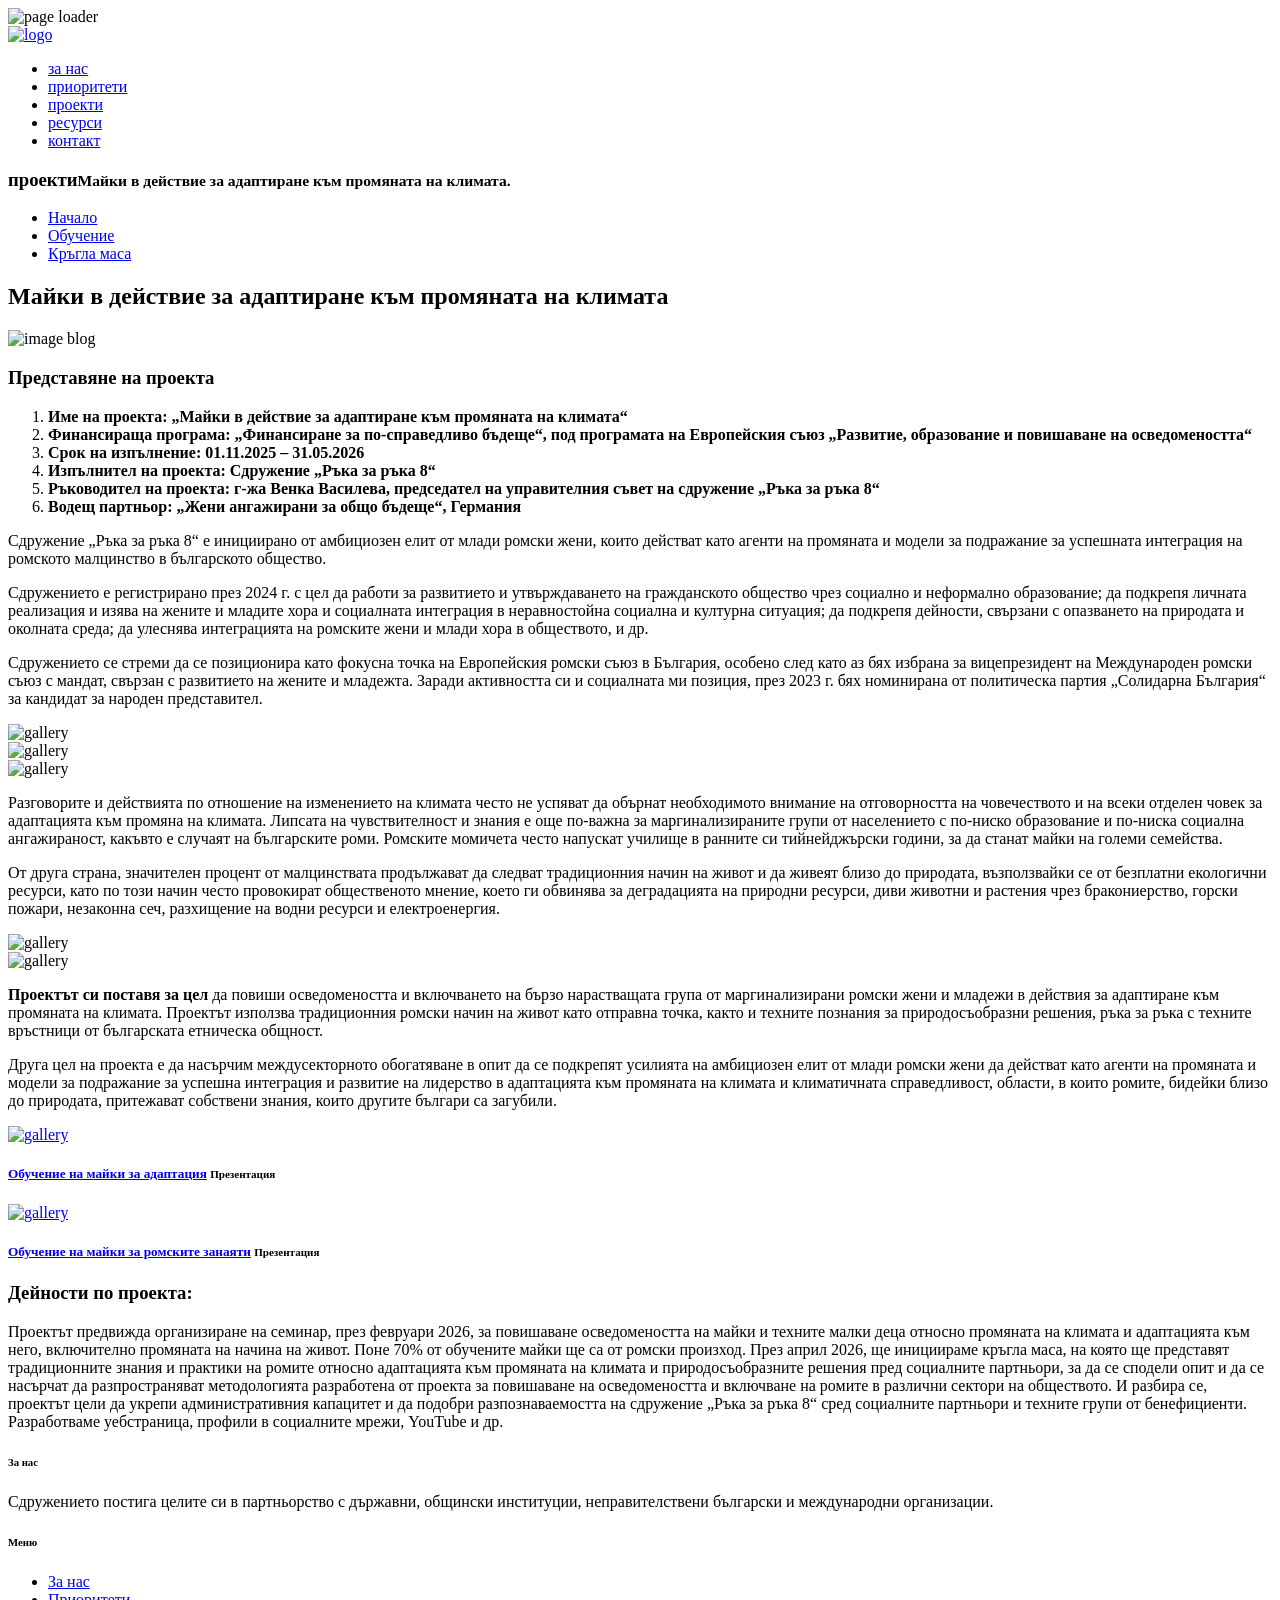
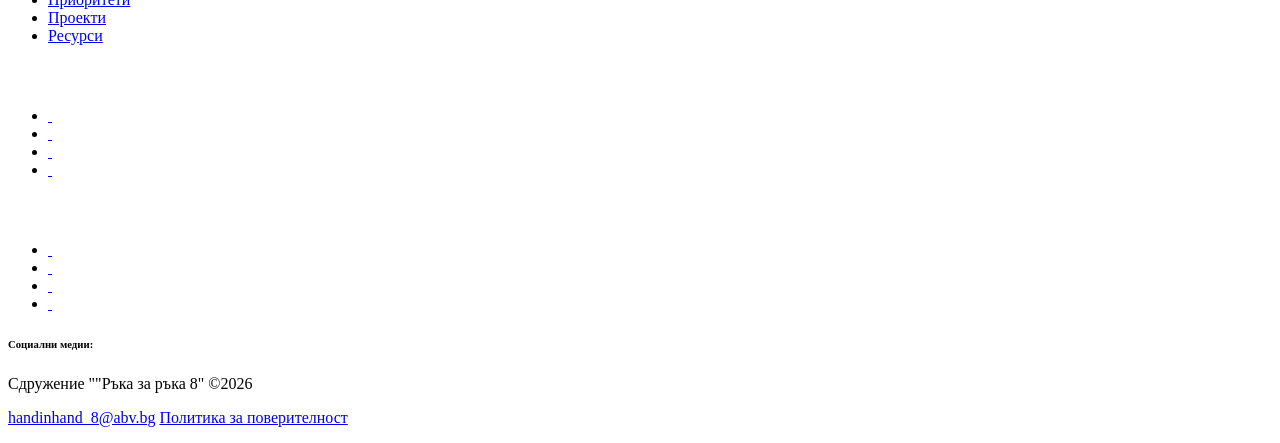
==== maiki.html @ 847eac3c "Add files via upload" ====
<!DOCTYPE html>
<html lang="en">
    <head>
        <title>Ръка за ръка 8</title>        
        <meta name="description" content="">
        <meta name="keywords" content="">
        <meta charset="utf-8">
        <meta name="author" content="Венка Василева">
        <meta http-equiv="X-UA-Compatible" content="IE=edge">
        <meta name="viewport" content="width=device-width, initial-scale=1.0, maximum-scale=1.0" />
        
        <!-- Favicons -->
        <link rel="shortcut icon" href="assets/img/favicon.png">
        
        <!-- Load Core CSS 
        =====================================-->
        <link rel="stylesheet" href="assets/css/core/bootstrap-3.3.7.min.css">
        <link rel="stylesheet" href="assets/css/core/animate.min.css">
        
        <!-- Load Main CSS 
        =====================================-->
        <link rel="stylesheet" href="assets/css/main/main.css">
        <link rel="stylesheet" href="assets/css/main/setting.css">
        <link rel="stylesheet" href="assets/css/main/hover.css">
        
        <!-- Load Magnific Popup CSS 
        =====================================-->
        <link rel="stylesheet" href="assets/css/magnific/magic.min.css">        
        <link rel="stylesheet" href="assets/css/magnific/magnific-popup.css">              
        <link rel="stylesheet" href="assets/css/magnific/magnific-popup-zoom-gallery.css">
        
        <!-- Load OWL Carousel CSS 
        =====================================-->
        <link rel="stylesheet" href="assets/css/owl-carousel/owl.carousel.css">
        <link rel="stylesheet" href="assets/css/owl-carousel/owl.theme.css">
        <link rel="stylesheet" href="assets/css/owl-carousel/owl.transitions.css">
        
        <!-- Load Color CSS - Please uncomment to apply the color.
        =====================================      
        <link rel="stylesheet" href="assets/css/color/blue.css">
        <link rel="stylesheet" href="assets/css/color/brown.css">
        <link rel="stylesheet" href="assets/css/color/cyan.css">
        <link rel="stylesheet" href="assets/css/color/dark.css">
        <link rel="stylesheet" href="assets/css/color/green.css">
        <link rel="stylesheet" href="assets/css/color/orange.css">
        <link rel="stylesheet" href="assets/css/color/purple.css">
        <link rel="stylesheet" href="assets/css/color/pink.css">
        <link rel="stylesheet" href="assets/css/color/red.css">
        <link rel="stylesheet" href="assets/css/color/yellow.css">-->
        <link rel="stylesheet" href="assets/css/color/pasific.css">
        
        <!-- Load Fontbase Icons - Please Uncomment to use linea icons
        =====================================       
        <link rel="stylesheet" href="assets/css/icon/linea-arrows-10.css">
        <link rel="stylesheet" href="assets/css/icon/linea-basic-10.css">
        <link rel="stylesheet" href="assets/css/icon/linea-basic-elaboration-10.css">
        <link rel="stylesheet" href="assets/css/icon/linea-ecommerce-10.css">
        <link rel="stylesheet" href="assets/css/icon/linea-music-10.css">
        <link rel="stylesheet" href="assets/css/icon/linea-software-10.css">
        <link rel="stylesheet" href="assets/css/icon/linea-weather-10.css">--> 
        <link rel="stylesheet" href="assets/css/icon/font-awesome.css">
        <link rel="stylesheet" href="assets/css/icon/et-line-font.css">
        
        <!-- Load JS
        HTML5 shim and Respond.js for IE8 support of HTML5 elements and media queries
        WARNING: Respond.js doesn't work if you view the page via file://
        =====================================-->

        <!--[if lt IE 9]>
          <script src="https://oss.maxcdn.com/html5shiv/3.7.2/html5shiv.min.js"></script>
          <script src="https://oss.maxcdn.com/respond/1.4.2/respond.min.js"></script>
        <![endif]-->
        
    </head>
    <body  id="page-top" data-spy="scroll" data-target=".navbar" data-offset="100">
        
        <!-- Page Loader
        ===================================== -->
		<div id="pageloader" class="bg-grad-animation-2">
			<div class="loader-item">
                <img src="assets/img/other/oval.svg" alt="page loader">
            </div>
		</div>
        
        <a href="#page-top" class="go-to-top">
            <i class="fa fa-long-arrow-up"></i>
        </a>
        
        <!-- Navigation Area
        ===================================== -->
        <nav class="navbar navbar-pasific navbar-op navbar-fixed-top">
            <div class="navbar-header">
                    <a class=".top-nav-collapse .navbar-brand.navbar-brand-img" href="index.html">
                        <img src="assets/img/logo/logo-default.png" alt="logo">
                        
                    </a>

            </div>
            <div class="navbar-collapse collapse navbar-right">
                <ul class="nav navbar-nav mr20">
                    <li><a href="index.html#welcome">за нас</a></li>
                    <li><a href="index.html#service">приоритети</a></li>
                    <li><a href="index.html#info-1">проекти</a></li>
                    <li><a href="index.html#resurs">ресурси</a></li>
                    <li><a href="index.html#contact">контакт</a></li>                        
                </ul>
            </div>
        </nav>

        
        
        
        <header class="bg-grad-stellar mt70">

            <div class="container">
                <div class="row mt30 mb30">
                    <div class="col-md-6 text-left">
                        <h3 class="color-light text-uppercase animated" data-animation="fadeInUp" data-animation-delay="100">проекти<small class="color-light alpha7">Майки в действие за адаптиране към промяната на климата.</small></h3>
                    </div>
                    <div class="col-md-6 text-right pt35">
                        <ul class="breadcrumb">
                            <li><a href="index.html">Начало</a></li>
                            <li><a href="#obu">Обучение</a></li>
                            <li><a href="#">Кръгла маса</a></li>
                        </ul>
                    </div>
                </div>
            </div>

        </header>
        
		
		
        <div id="blog" class="pt50">
            <div class="container">
                
                <div class="row">
                    <div class="col-md-8 col-md-offset-2">
                        
                      <div class="blog-three-mini">
                            <h2>Майки в действие за адаптиране към промяната на климата</h2>
<img src="assets/img/bg/img-bg-23.jpg" class="img-responsive" alt="image blog">
                            <h3 class="mt25"> Представяне на проекта&nbsp;</h3>
                          <ol>
                              <li><strong class="mt25">Име на проекта: „Майки в действие за адаптиране към промяната на климата“&nbsp;</strong></li>
                            <li><strong class="mt25"> Финансираща програма: „Финансиране за по-справедливо бъдеще“, под програмата на Европейския съюз „Развитие, образование и повишаване на осведомеността“&nbsp;</strong></li>
                            <li><strong class="mt25">Срок на изпълнение: 01.11.2025 – 31.05.2026&nbsp;</strong></li>
                            <li><strong class="mt25"> Изпълнител на проекта: Сдружение „Ръка за ръка 8“&nbsp;</strong></li>
                            <li><strong class="mt25"> Ръководител на проекта: г-жа Венка Василева, председател на управителния съвет на сдружение „Ръка за ръка 8“&nbsp;</strong></li>
                              <li><strong class="mt25"> Водещ партньор: „Жени ангажирани за общо бъдеще“, Германия&nbsp;</strong></li>
                          </ol>
<p class="mt25">Сдружение „Ръка за ръка 8“ е инициирано от амбициозен елит от млади ромски жени, които действат като агенти на промяната и модели за подражание за успешната интеграция на ромското малцинство в българското общество.&nbsp;</p>
                          <p class="mt25">Сдружението е регистрирано през 2024 г. с цел да работи за развитието и утвърждаването на гражданското общество чрез социално и неформално образование; да подкрепя личната реализация и изява на жените и младите хора и социалната интеграция в неравностойна социална и културна ситуация; да подкрепя дейности, свързани с опазването на природата и околната среда; да улеснява интеграцията на ромските жени и млади хора в обществото, и др.&nbsp;</p>
                          <p class="mt25">Сдружението се стреми да се позиционира като фокусна точка на Европейския ромски съюз в България, особено след като аз бях избрана за вицепрезидент на Международен ромски съюз с мандат, свързан с развитието на жените и младежта. Заради активността си и социалната ми позиция, през 2023 г. бях номинирана от политическа партия „Солидарна България“ за кандидат за народен представител.&nbsp;</p>
						  
						<div class="col-md-4 col-sm-4 col-xs-4 mb25 col-lg-6">
                        <img src="assets/img/img-mai5.jpg" alt="gallery" class="img-responsive" id="obu">
                    	</div>

						<div class="col-md-4 col-sm-4 col-xs-4 mb25 col-lg-6">
                        <img src="assets/img/img-mai4.jpg" alt="gallery" class="img-responsive">
                    	</div>
							
						  
						  <div class="col-md-4 col-sm-4 col-xs-4 mb25 col-lg-12">
                        <img src="assets/img/img-mai1.jpg" alt="gallery" class="img-responsive">
                    	</div>
							
						  
                          <p class="mt25">Разговорите и действията по отношение на изменението на климата често не успяват да обърнат необходимото внимание на отговорността на човечеството и на всеки отделен човек за адаптацията към промяна на климата. Липсата на чувствителност и знания е още по-важна за маргинализираните групи от населението с по-ниско образование и по-ниска социална ангажираност, какъвто е случаят на българските роми. Ромските момичета често напускат училище в ранните си тийнейджърски години, за да станат майки на големи семейства.&nbsp;</p>
                          <p class="mt25">От друга страна, значителен процент от малцинствата продължават да следват традиционния начин на живот и да живеят близо до природата, възползвайки се от безплатни екологични ресурси, като по този начин често провокират общественото мнение, което ги обвинява за деградацията на природни ресурси, диви животни и растения чрез бракониерство, горски пожари, незаконна сеч, разхищение на водни ресурси и електроенергия.&nbsp;</p>
                    
						
						<div class="col-md-4 col-sm-4 col-xs-4 mb25 col-lg-6">
                        <img src="assets/img/img-mai2.jpg" alt="gallery" class="img-responsive">
                    	</div>
							
						<div class="col-md-4 col-sm-4 col-xs-4 mb25 col-lg-6">
                        <img src="assets/img/img-mai3.jpg" alt="gallery" class="img-responsive">
                    	</div>
							
                          <p class="mt25"><strong>Проектът си поставя за цел</strong> да повиши осведомеността и включването на бързо нарастващата група от маргинализирани ромски жени и младежи в действия за адаптиране към промяната на климата. Проектът използва традиционния ромски начин на живот като отправна точка, както и техните познания за природосъобразни решения, ръка за ръка с техните връстници от българската етническа общност.&nbsp;</p>
                          <p class="mt25">Друга цел на проекта е да насърчим междусекторното обогатяване в опит да се подкрепят усилията на амбициозен елит от млади ромски жени да действат като агенти на промяната и модели за подражание за успешна интеграция и развитие на лидерство в адаптацията към промяната на климата и климатичната справедливост, области, в които ромите, бидейки близо до природата, притежават собствени знания, които другите българи са загубили.&nbsp;</p>
						  
						<div class="col-md-4 col-sm-4 col-xs-4 mb25 col-lg-6"> <a href="assets/img/обучение на майки_адаптация към промяна на климата.pdf"><img src="assets/img/obuchenie za klimata.png" alt="gallery" class="img-responsive"></a>
                        <h5 class="font-montserrat mt10">
                          <a href="assets/img/обучение на майки_адаптация към промяна на климата.pdf">Обучение на майки за адаптация</a> <small>Презентация</small>
                      </h5>
                    	</div>
							
						<div class="col-md-4 col-sm-4 col-xs-4 mb25 col-lg-6"> <a href="assets/img/обучение на майки_ромските занаяти.pdf"><img src="assets/img/obuchenie romski zana.png" alt="gallery" class="img-responsive"></a>
                        <h5 class="font-montserrat mt10">
                            <a href="assets/img/обучение на майки_ромските занаяти.pdf">Обучение на майки за ромските занаяти</a> <small>Презентация</small>
                        </h5>
                    	</div>
							
						  
						  
                          <h3 class="mt25 mb25">Дейности по проекта:&nbsp;</h3>
                            <p class="mt25">Проектът предвижда организиране на семинар, през февруари 2026, за повишаване осведомеността на майки и техните малки деца относно промяната на климата и адаптацията към него, включително промяната на начина на живот. Поне 70% от обучените майки ще са от ромски произход. През април 2026, ще инициираме кръгла маса, на която ще представят традиционните знания и практики на ромите относно адаптацията към промяната на климата и природосъобразните решения пред социалните партньори, за да се сподели опит и да се насърчат да разпространяват методологията разработена от проекта за повишаване на осведомеността и включване на ромите в различни сектори на обществото. И разбира се, проектът цели да укрепи административния капацитет и да подобри разпознаваемостта на сдружение „Ръка за ръка 8“ сред социалните партньори и техните групи от бенефициенти. Разработваме уебстраница, профили в социалните мрежи, YouTube и др. </p>
		
		
                   	  </div>                    	</div> 
		

					
					
					
        <!-- footer Area
        ===================================== -->
        <div id="footer" class="footer-two">
            <div class="container-fluid bb-solid-1">
                <div class="container pb35">
                    <div class="row">
                        
                        <!-- footer about start -->
                        <div class="col-md-3 col-sm-12 col-xs-12">
                            <h6 class="font-montserrat text-uppercase color-dark">За нас</h6>
                            <p>Сдружението постига целите си в партньорство с държавни, общински институции, неправителствени български и международни организации.</p>
                        </div>
                        <!-- footer about end -->
                        
                        <!-- footer menu one start -->
                        <div class="col-md-2 col-md-offset-1 col-sm-3 col-xs-4">
                            <h6 class="font-montserrat text-uppercase color-dark">Меню</h6>
                            <ul class="no-icon-list">
                                <li><a href="index.html#welcome">За нас</a></li>
                                <li><a href="index.html#service">Приоритети</a></li>
                                <li><a href="index.html#info-1">Проекти</a></li>
                                <li><a href="index.html#resurs">Ресурси</a></li>
                            </ul>
                        </div>
                        <!-- footer menu one end -->
                        
                        <!-- footer menu two start -->
                        <div class="col-md-2 col-sm-3 col-xs-4">
                            <h6 class="font-montserrat text-uppercase color-dark">&nbsp;</h6>
                            <ul class="no-icon-list">
                                <li><a href="#">&nbsp;</a></li>
                                <li><a href="#">&nbsp;</a></li>
                                <li><a href="#">&nbsp;</a></li>
                                <li><a href="#">&nbsp;</a></li>
                            </ul>
                        </div>
                        <!-- footer menu two end -->
                        
                        <!-- footer menu three start -->
                        <div class="col-md-2 col-sm-3 col-xs-4">
                            <h6 class="font-montserrat text-uppercase color-dark">&nbsp;</h6>
                            <ul class="no-icon-list">
                                <li><a href="#">&nbsp;</a></li>
                                <li><a href="#">&nbsp;</a></li>
                                <li><a href="#">&nbsp;</a></li>
                                <li><a href="#">&nbsp;</a></li>
                            </ul>
                        </div>
                        <!-- footer menu three end -->
                        
                        <!-- footer social icons start -->
                        <div class="col-md-2 col-sm-3 col-xs-12">
                            <h6 class="font-montserrat color-dark">Социални медии:</h6>
                            <div class="social social-two">

                                <a href="https://www.facebook.com/handin8" target="_blank"><i class="fa fa-facebook color-primary"></i></a>
                            </div>
                        </div>
                        <!-- footer social icons end -->

                    </div><!-- row end -->
                </div><!-- container end -->
            </div><!-- container-fluid end -->
            
            <div class="container-fluid pt20">
                <div class="container">
                    <div class="row">

                        <!-- copyright start -->
                        <div class="col-md-6 col-sm-6 col-xs-6 pull-left">
                            <p>Сдружение ""Ръка за ръка 8" ©2026</p>
                        </div>
                        <!-- copyright end -->

						
						
                        <!-- footer bottom start -->
                        <div class="col-md-6 col-sm-6 col-xs-6 pull-right">
                            <p class="text-right">
                                <a href="mailto:handinhand_8@abv.bg" class="mr20">handinhand_8@abv.bg</a>								
								<a href="#" class="mr50">Политика за поверителност</a>
                            </p>
                        </div>
                        <!-- footer bottom end -->

                    </div><!-- row end -->
                </div><!-- container end -->
            </div><!-- container-fluid end -->


        </div><!-- footer end -->      
        
        <!-- JQuery Core
        =====================================-->
        <script src="assets/js/core/jquery.min.js"></script>
        <script src="assets/js/core/bootstrap-3.3.7.min.js"></script>
        
        <!-- Magnific Popup
        =====================================-->
        <script src="assets/js/magnific-popup/jquery.magnific-popup.min.js"></script>
        <script src="assets/js/magnific-popup/magnific-popup-zoom-gallery.js"></script>
        
        <!-- Progress Bars
        =====================================-->
        <script src="assets/js/progress-bar/bootstrap-progressbar.js"></script>
        <script src="assets/js/progress-bar/bootstrap-progressbar-main.js"></script>
        
        <!-- JQuery Main
        =====================================-->
        <script src="assets/js/main/jquery.appear.js"></script>
        <script src="assets/js/main/isotope.pkgd.min.js"></script>
        <script src="assets/js/main/parallax.min.js"></script>
        <script src="assets/js/main/jquery.countTo.js"></script>
        <script src="assets/js/main/owl.carousel.min.js"></script>
        <script src="assets/js/main/jquery.sticky.js"></script>
        <script src="assets/js/main/imagesloaded.pkgd.min.js"></script>
        <script src="assets/js/main/main.js"></script>
            </div><!-- container-fluid end -->
            </div><!-- container-fluid end -->
            </div><!-- container-fluid end -->

    </body>
		
</html>
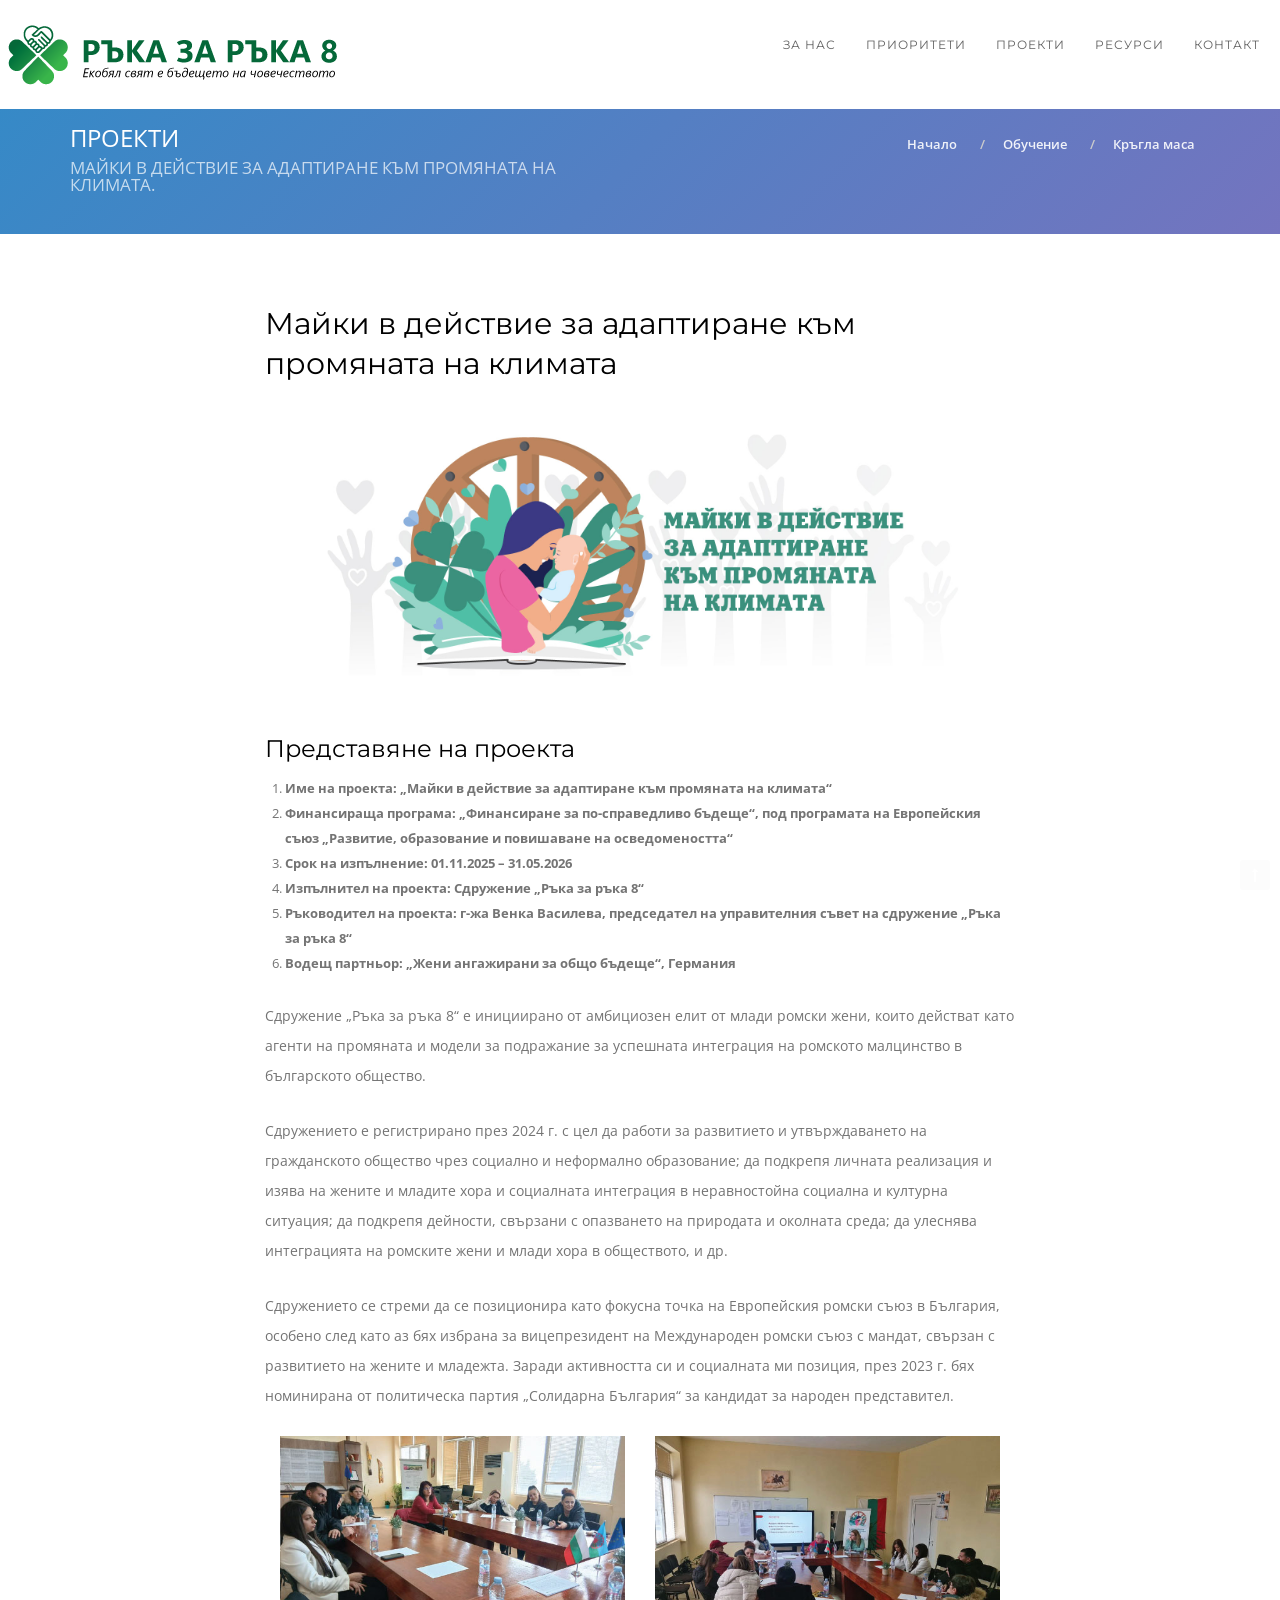
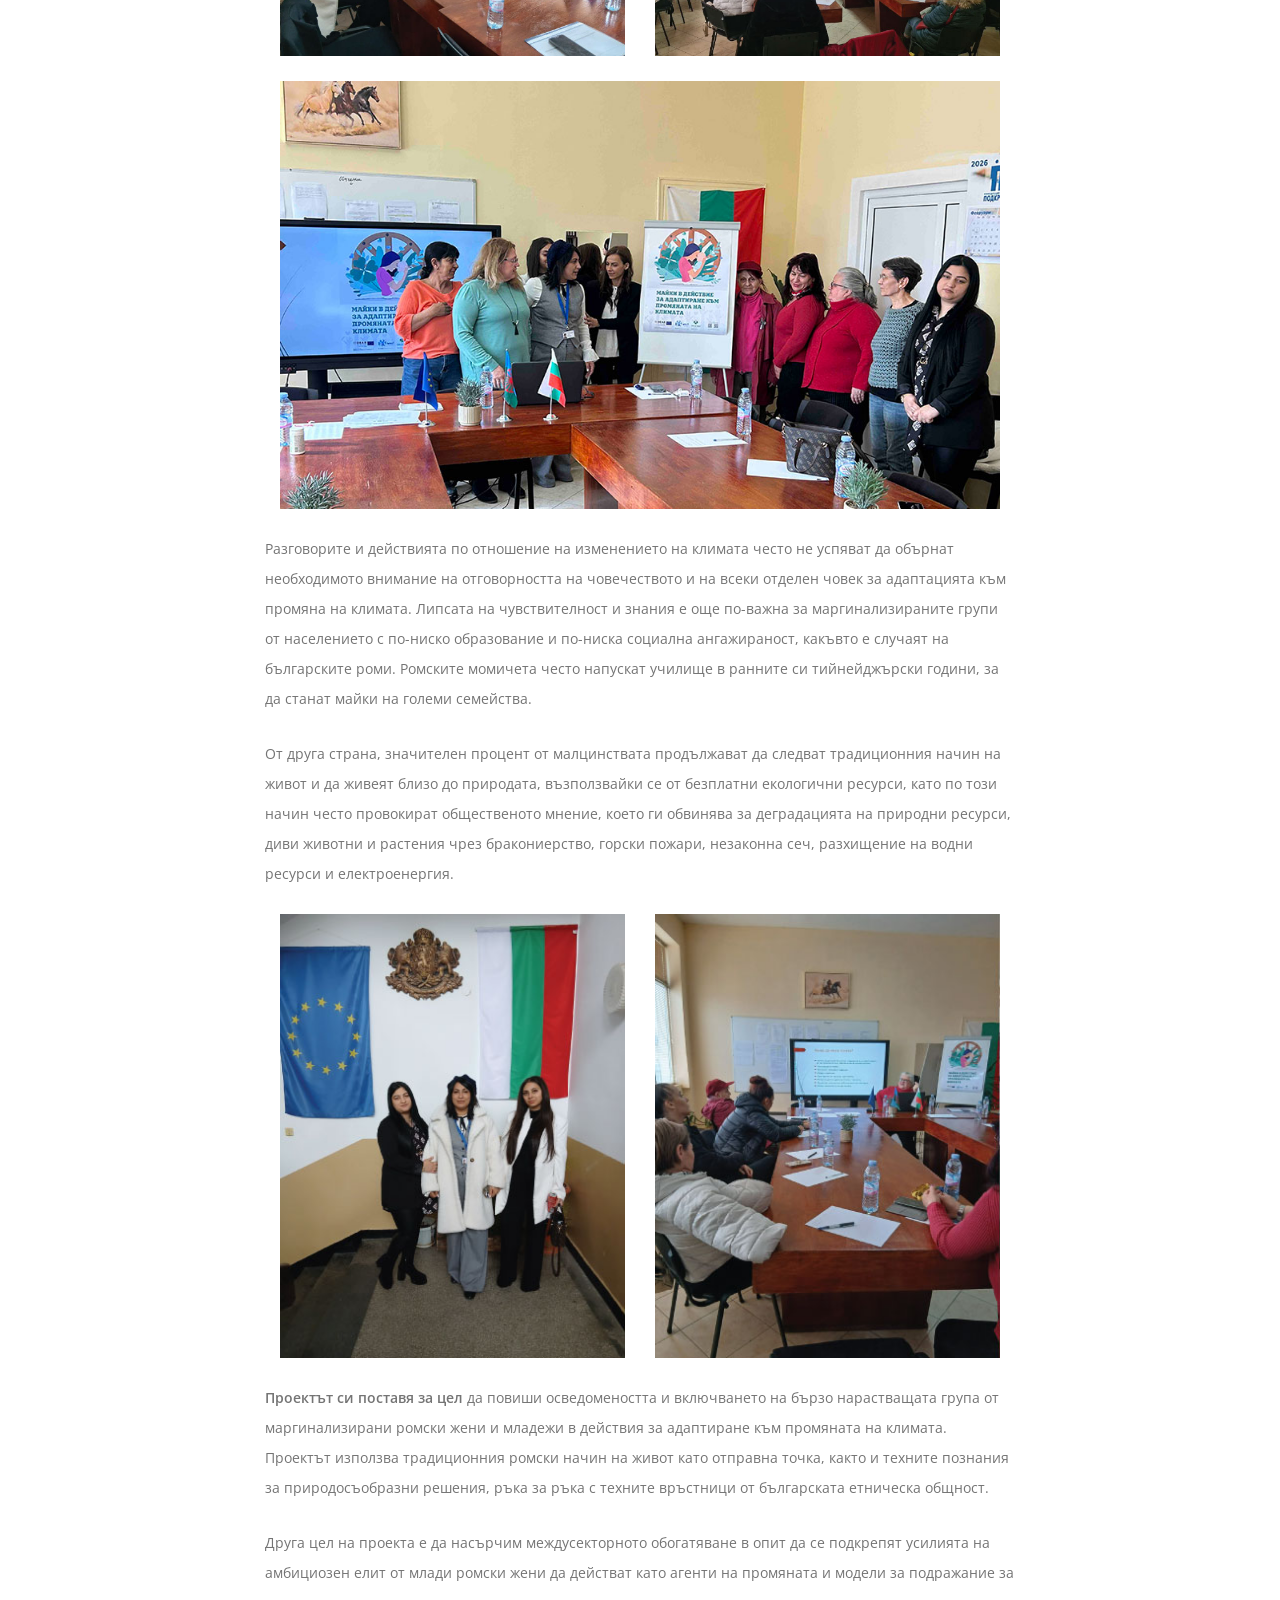
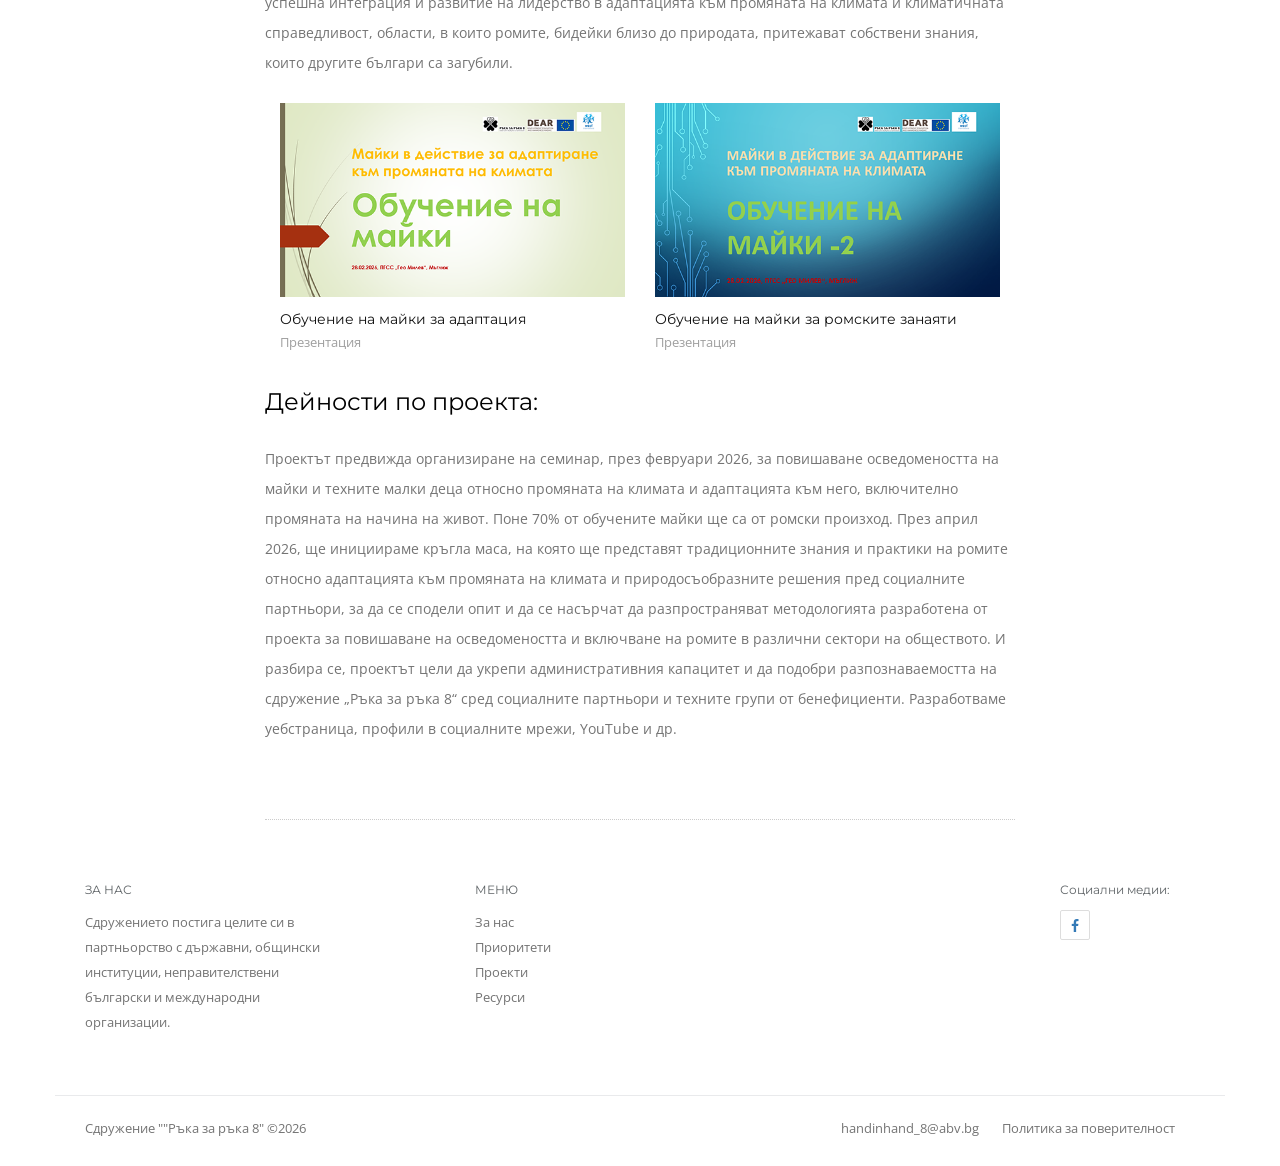
==== commit 3e830d31: "Add files via upload" ====
--- a/maiki.html
+++ b/maiki.html
@@ -70,7 +70,23 @@
           <script src="https://oss.maxcdn.com/html5shiv/3.7.2/html5shiv.min.js"></script>
           <script src="https://oss.maxcdn.com/respond/1.4.2/respond.min.js"></script>
         <![endif]-->
-        
+
+		<script>
+		document.addEventListener("DOMContentLoaded", function () {
+    document.querySelectorAll('a').forEach(function(link) {
+        link.addEventListener("click", function(e) {
+            var hash = this.hash;
+
+            if (hash && !document.querySelector(hash)) {
+                e.stopImmediatePropagation();
+                window.location.href = this.href;
+            }
+        }, true);
+    });
+});			
+		</script>
+		
+		
     </head>
     <body  id="page-top" data-spy="scroll" data-target=".navbar" data-offset="100">
         
@@ -94,6 +110,11 @@
                         <img src="assets/img/logo/logo-default.png" alt="logo">
                         
                     </a>
+                <button type="button" class="navbar-toggle" data-toggle="collapse" data-target=".navbar-collapse">
+                    <span class="icon-bar"></span>
+                    <span class="icon-bar"></span>
+                    <span class="icon-bar"></span>
+                </button>
 
             </div>
             <div class="navbar-collapse collapse navbar-right">
--- a/assets/css/main/main.css
+++ b/assets/css/main/main.css
@@ -0,0 +1,4547 @@
+/*  ====================================================
+CSS Style for Pasific HTML Template
+Author: myboodesign
+Envato Profile: http://themeforest.net/user/myboodesign
+======================================================== */
+
+/*  Table of Contents
+========================================================
+1. GOOGLE FONTS
+2. GENERAL
+3. LIST
+4. HEADING
+5. MODAL DIALOG BOX
+6. PANEL
+7. ACCORDIAN
+8. BUTTONS
+9. CONTENT BOX
+10. BLOCKQUOTE
+11. FORM
+12. PRICE
+13. TAB PILL
+14. TABLE
+15. TESTIMONIAL
+16. HEADER CAROUSEL
+17. NAVBAR
+18. INTRO
+19. TEAM
+20. PORTFOLIO
+21. FUN FACT
+22. CLIENTS
+23. BLOG
+24. BANNER
+25. ONLINE SHOP
+26. NEWSLETTER
+27. PROGRESS BAR
+28. CONTACT
+29. SOCIAL MEDIA
+30. FOOTER
+31. PARALLAX
+
+/*  ----------------------------------------------------
+1. IMPORT GOOGLE FONTS
+-------------------------------------------------------- */
+@import url(https://fonts.googleapis.com/css?family=Open+Sans:300,400,600,800);
+@import url(https://fonts.googleapis.com/css?family=Pacifico);
+@import url(https://fonts.googleapis.com/css?family=Montserrat);
+@import url(https://fonts.googleapis.com/css?family=Source+Sans+Pro:400,300,200);
+
+/*  ----------------------------------------------------
+2. GENERAL STYLES
+-------------------------------------------------------- */
+* {
+  -webkit-box-sizing: border-box;
+          box-sizing: border-box;
+}
+html {
+    width: 100%;
+    height: 100%;
+    text-rendering: optimizeLegibility !important;
+    -webkit-font-smoothing: antialiased !important;
+}
+body {
+    width: 100%;
+    height: 100%;
+    font-family: 'Open Sans', sans-serif;
+    background-color: #fff;
+    color: #747474;
+}
+h1,
+h2,
+h3,
+h4,
+h5,
+h6 {
+    font-family: 'Open Sans', sans-serif;
+    font-weight: normal !important;
+    color: #000;
+    -webkit-font-smoothing: antialiased;
+}
+h1 { font-size: 36px; line-height: 45px; }
+h2 { font-size: 30px; line-height: 40px; }
+h3 { font-size: 24px; line-height: 35px; }
+h4 { font-size: 18px; line-height: 30px; }
+h5 { font-size: 14px; line-height: 25px; }
+h6 { font-size: 12px; line-height: 20px; }
+
+h1 small { font-size: 50%; }
+h2 small { font-size: 60%; }
+h3 small { font-size: 70%; }
+h4 small { font-size: 80%; }
+h5 small { font-size: 90%; }
+h6 small { font-size: 90%; }
+
+small { 
+    font-size: 90%; 
+    opacity: .7; 
+    font-family: 'Open Sans', sans-serif;
+}
+
+code { text-transform:none; font-family: monospace, serif;}
+
+p {
+    font-family: 'Open Sans', sans-serif !important;
+    margin: 0 0 25px 0;
+    font-size: 13px;
+    line-height: 25px;
+    color: #747474;
+}
+p strong { font-weight: 600; }
+.lead {
+    font-size: 14px;
+    font-weight: 400;
+    line-height: 25px;
+}
+.dropcap {
+    float: left;
+    width: 0.7em;
+    font-size: 400%;
+    font-family: algerian, courier;
+    line-height: 80%;
+    -webkit-border-radius: 2px;
+       -moz-border-radius: 2px;
+            border-radius: 2px;
+    padding-left: 3px;
+    margin-top: 5px;
+    margin-right: 5px;
+}
+
+a {
+    color: #111;
+    outline: none;
+    -webkit-transition: all .2s ease-in-out;
+       -moz-transition: all .2s ease-in-out;
+            transition: all .2s ease-in-out;
+}
+a:hover,
+a:focus {
+    color: #111;
+    text-decoration: none;
+    outline: none;
+}
+small {
+    display: block;
+    margin-top: 5px;
+}
+.animated { visibility:hidden; }
+.visible { visibility:visible; }
+
+.font-pacifico    { font-family: 'Pacifico', cursive !important; }
+.font-open-sans   { font-family: 'Open Sans', sans-serif !important; }
+.font-montserrat  { font-family: 'Montserrat', sans-serif !important; }
+.font-source-sans-pro  { font-family: 'Source Sans Pro', sans-serif !important; }
+
+.fs-40 { font-size: 40px !important; }
+.fs-50 { font-size: 50px !important; }
+.fs-75 { font-size: 75px !important; line-height: 75px; }
+.fs-100 { font-size: 100px !important; }
+.font-size-light { font-weight: 200 !important; }
+.font-size-normal { font-weight: 300 !important; }
+.font-size-bold { font-weight: 400 !important; }
+
+.strong { font-weight: 600; }
+#pageloader {
+    background-color: #E74C3C;
+    height: 100%;
+    position: fixed;
+    top: 0;
+    width: 100%;
+    z-index: 9999;
+}
+#pageoader.bw {
+    background-color: #000000;
+}
+.loader-item {
+    margin: auto;
+    position: absolute;
+    top: 0; left: 0; bottom: 0; right: 0;
+    height: 70px;
+    width: 70px;
+    background: url(../../../assets/img/other/img-loader.png) 50% 50% no-repeat;
+}
+.loader-item img {
+    width: 70px;
+    height: 70px;
+}
+::-moz-selection { /* Code for Firefox */
+    color: #fff;
+}
+
+::selection {
+    color: #fff;
+}
+
+.intro-direction {
+    position: absolute;
+    left: 50%;
+    bottom: 5%;
+}
+.mouse-icon {
+    border: 2px solid #fff;
+    height: 40px;
+    width: 24px;
+    display: block;
+    z-index: 10;
+    opacity: 0.7;
+    background-color: rgba(255,255,255,.5);
+    -webkit-border-radius: 16px;
+       -moz-border-radius: 16px;
+            border-radius: 16px;
+}
+.mouse-icon .wheel {
+    -webkit-animation-name: mouse-anim-drop;
+    -webkit-animation-duration: 1s;
+    -webkit-animation-timing-function: linear;
+    -webkit-animation-delay: 0s;
+    -webkit-animation-iteration-count: infinite;
+    -webkit-animation-play-state: running;
+    -webkit-animation-name: mouse-anim-drop;
+          animation-name: mouse-anim-drop;
+    -webkit-animation-duration: 1s;
+          animation-duration: 1s;
+    -webkit-animation-timing-function: linear;
+          animation-timing-function: linear;
+    -webkit-animation-delay: 0s;
+          animation-delay: 0s;
+    -webkit-animation-iteration-count: infinite;
+          animation-iteration-count: infinite;
+    -webkit-animation-play-state: running;
+          animation-play-state: running;
+}
+.mouse-icon .wheel {
+    background-color: #ffffff !important;
+    position: relative;
+    width: 2px;
+    height: 6px;
+    top: 4px;
+    margin-left: auto;
+    margin-right: auto;
+    -webkit-border-radius: 10px;
+       -moz-border-radius: 10px;
+            border-radius: 10px;
+}
+@-webkit-keyframes mouse-anim-drop {
+  0% {
+    top: 5px;
+    opacity: 0;
+  }
+  30% {
+    top: 10px;
+    opacity: 1;
+  }
+  100% {
+    top: 25px;
+    opacity: 0;
+  }
+}
+@keyframes mouse-anim-drop {
+  0% {
+    top: 5px;
+    opacity: 0;
+  }
+  30% {
+    top: 10px;
+    opacity: 1;
+  }
+  100% {
+    top: 25px;
+    opacity: 0;
+  }
+}
+.icon-svg {
+    max-height: 80px;
+}
+
+.go-to-top {
+    background-color: rgba(0,0,0,.1);
+    color: #fff;
+    position: fixed;
+    bottom: 10px;
+    right: 10px;
+    text-align: center;
+    padding-top: 5px;
+    display: block;
+    width: 30px;
+    height: 30px;
+    z-index: 99999;
+    -webkit-border-radius: 2px;
+       -moz-border-radius: 2px;
+            border-radius: 2px;    
+}
+
+/*  ----------------------------------------------------
+3. LIST STYLES
+-------------------------------------------------------- */
+ul, ol {
+    font-family: 'Open Sans', sans-serif;
+    font-size: 13px;
+    color: #747474;
+    margin: 0;
+    padding: 0;
+}
+ol li {
+    line-height: 25px;
+    padding: 0;
+    margin-left: 20px;
+}
+ul.icon-list {
+    text-align: left;
+}
+ul.icon-list li,
+ul.icon-list-underline li {
+    list-style: none;
+    line-height: 25px;
+}
+ul.icon-list li i,
+ul.icon-list-underline li i {
+    margin-right: 10px;
+}
+ul.icon-list-underline li {
+    padding-bottom: 5px;
+    margin-bottom: 5px;
+}
+.underline-solid li {
+    border-bottom: 1px solid #b9b9b9;
+}
+.underline-dotted li {
+    border-bottom: 1px dotted #b9b9b9;
+}
+.underline-dashed li {
+    border-bottom: 1px dashed #b9b9b9;
+}
+.underline-double li {
+    border-bottom: 3px double #b9b9b9;
+}
+ul.no-icon-list {
+    margin: 0;
+    padding: 0;
+}
+ul.no-icon-list li {
+    padding: 0;
+    margin: 0;
+    list-style: none;
+}
+/*  ----------------------------------------------------
+4. HEADING STYLE
+-------------------------------------------------------- */
+.heading {
+    height: 20px;
+    display: block;
+    margin-bottom: 20px;    
+    font-size: 15px;
+    opacity: 1 !important;
+}
+.heading-desc {
+    display: block;
+    font-family: 'Open Sans', sans-serif;
+    font-size: 14px;
+    line-height: 25px;
+    margin-left: auto;
+    margin-right: auto;
+}
+.heading-solid,
+.heading-dotted,
+.heading-dashed,
+.heading-double {
+    width: 50px;
+    border-bottom-width: 3px;
+}
+.heading-solid {
+    border-bottom-style: solid;
+}
+.heading-dotted {
+    border-bottom-style: dotted;
+}
+.heading-dashed {
+    border-bottom-style: dashed;
+}
+.heading-double {
+    border-bottom-style: double;
+    
+}
+
+.heading-solid-icon,
+.heading-dotted-icon,
+.heading-dashed-icon,
+.heading-double-icon {
+    width: 120px;
+    margin-top: 20px;
+}
+.heading-solid-icon span,
+.heading-dotted-icon span,
+.heading-dashed-icon span,
+.heading-double-icon span {
+    width: 40px;
+    height: 2px;
+    float: left;
+}
+.heading-solid-icon span span,
+.heading-dotted-icon span span,
+.heading-dashed-icon span span,
+.heading-daouble-icon span span {
+    width: 40px;
+    height: 2px;
+    float: right;
+}
+.heading-solid-icon span,
+.heading-dotted-icon span,
+.heading-dashed-icon span,
+.heading-solid-icon span span,
+.heading-dotted-icon span span,
+.heading-dashed-icon span span {
+    border-top-width: 2px;
+    border-top-style: solid;
+    display: block;
+}
+.heading-double-icon span,
+.heading-double-icon span span {
+    border-bottom-width: 3px;
+    border-top-style: solid;
+    display: block;
+}
+.heading-solid-icon i,
+.heading-dotted-icon i,
+.heading-dashed-icon i,
+.heading-double-icon i {
+    float: left;
+    margin-left: 10px;
+    margin-right: 10px;
+    margin-top: -5px;
+}
+
+.heading-solid-icon div,
+.heading-solid-icon div div {
+    border-bottom-style: solid;
+}
+.heading-dotted-icon div,
+.heading-dotted-icon div div {
+    border-bottom-style: dotted;
+}
+.heading-dashed-icon div,
+.heading-dashed-icon div div {
+    border-bottom-style: dashed;
+}
+.heading-double-icon div,
+.heading-double-icon div div {
+    border-bottom-style: double;
+}
+
+.heading-icon,
+.heading-icon-o {
+    width: 60px;
+    height: 60px;
+    font-size: 20px;
+    padding-top: 20px;
+
+}
+.heading-icon {
+    color: #fff;    
+}
+.heading-icon-o {
+    background-color: transparent;
+    border-width: 2px;
+    border-style: solid;
+}
+.heading-icon-rounded {
+    -webkit-border-radius: 5px;
+       -moz-border-radius: 5px;
+            border-radius: 5px;
+}
+.heading-icon-circle {
+    -webkit-border-radius: 100%;
+       -moz-border-radius: 100%;
+            border-radius: 100%;
+}
+
+/*  -----------------------------------------------------
+5. MODAL DIALOG BOX
+-------------------------------------------------------- */
+.modal-dialog {
+    font-size: 12px;
+    font-family: 'Open Sans', sans-serif;
+    font-weight: 600;
+    max-width: 500px;
+}
+.modal-header {
+    -webkit-border-top-left-radius: 3px;
+       -moz-border-top-left-radius: 3px;
+            border-top-left-radius: 3px;
+    -webkit-border-top-right-radius: 3px;
+       -moz-border-top-right-radius: 3px;
+            border-top-right-radius: 3px;
+}
+.modal-footer {
+    text-align: center;
+    -webkit-border-bottom-left-radius: 3px;
+       -moz-border-bottom-left-radius: 3px;
+            border-bottom-left-radius: 3px;
+    -webkit-border-bottom-right-radius: 3px;
+       -moz-border-bottom-right-radius: 3px;
+            border-bottom-right-radius: 3px;
+}
+.modal-search-input {
+    border: 0;
+    width: 100%;
+    height: 50px;
+    text-align: center;
+    outline: none;
+    font-size: 30px;
+}
+
+/*  ----------------------------------------------------
+6. PANEL
+-------------------------------------------------------- */
+.panel {}
+.panel-square {
+    -webkit-border-radius: 0;
+       -moz-border-radius: 0;
+            border-radius: 0;
+}
+.panel-default {
+    border: 1px solid #ffb7ac;
+}
+.panel-default .panel-heading {
+    background-color: #fddad4;
+    color: #b55241;
+}
+.panel-heading a {
+    font-size: 14px;
+    color: #333;
+}
+.panel-light {
+    border: 1px solid #ebebeb;
+}
+.panel-light .panel-heading {
+    background-color: #fff;
+    color: #333;
+}
+.panel-gray {
+    border: 1px solid #e1e1e1;
+}
+.panel-gray .panel-heading {
+    background-color: #e1e1e1;
+    color: #333;
+}
+.panel-dark {
+    border: 1px solid #111;
+}
+.panel-dark .panel-heading {
+    background-color: #333;
+    color: #fff;
+}
+
+.panel-heading {
+    padding: 10px 15px;
+    font-size: 13px !important;
+    cursor: pointer;
+}
+.panel-heading i {
+    margin-right: 10px;
+}
+.panel-collapse.collapse.in {
+    background-color: #fff !important;
+}
+.panel-collapse.collapsing {
+    background-color: #fff !important;
+}
+/*  ----------------------------------------------------
+7. ACCORDIAN
+-------------------------------------------------------- */
+.accordian-toggle-chevron-left:after,
+.accordian-toggle-chevron-right:after,
+.accordian-toggle-plus-left:after,
+.accordian-toggle-plus-right:after,
+.accordian-toggle-plus-sign-left:after,
+.accordian-toggle-plus-sign-right:after,
+.accordian-toggle-arrow-left:after,
+.accordian-toggle-arrow-right:after {
+    font-family: "Glyphicons Halflings";
+    margin-left: 15px;
+    margin-top: 1px;
+    font-size: 10px;
+}
+
+.accordian-toggle-chevron-left:after,
+.accordian-toggle-plus-left:after,
+.accordian-toggle-plus-sign-left:after,
+.accordian-toggle-arrow-left:after {
+    float: left;
+    margin-top: 2px;
+    margin-left: 0;
+    margin-right: 10px;
+}
+
+.accordian-toggle-chevron-right:after,
+.accordian-toggle-plus-right:after,
+.accordian-toggle-plus-sign-right:after,
+.accordian-toggle-arrow-right:after {
+    float: right;
+}
+
+.accordian-toggle-chevron-left:after,
+.accordian-toggle-chevron-right:after { content: "\e114"; }
+
+.accordian-toggle-chevron-left.collapsed:after,
+.accordian-toggle-chevron-right.collapsed:after { content: "\e080"; }
+
+.accordian-toggle-plus-left:after,
+.accordian-toggle-plus-right:after { content: "\2212"; }
+
+.accordian-toggle-plus-left.collapsed:after,
+.accordian-toggle-plus-right.collapsed:after { content: "\2b"; }
+
+.accordian-toggle-plus-sign-left:after,
+.accordian-toggle-plus-sign-left:after { content: "\e082"; }
+
+.accordian-toggle-plus-sign-left.collapsed:after,
+.accordian-toggle-plus-sign-right.collapsed:after { content: "\e081"; }
+
+.accordian-toggle-arrow-left:after,
+.accordian-toggle-arrow-right:after { content: "\e094"; }
+
+.accordian-toggle-arrow-left.collapsed:after,
+.accordian-toggle-arrow-right.collapsed:after { content: "\e092"; }
+
+.accordian-toggle-chevron-left:after,
+.accordian-toggle-chevron-left.collapsed:after,
+.accordian-toggle-plus-left:after,
+.accordian-toggle-plus-left.collapsed:after,
+.accordian-toggle-plus-sign-left:after,
+.accordian-toggle-plus-sign-left.collapsed:after,
+.accordian-toggle-arrow-left:after,
+.accordian-toggle-arrow-left.collapsed:after,
+.accordian-toggle-chevron-right:after,
+.accordian-toggle-chevron-right.collapsed:after,
+.accordian-toggle-plus-right:after,
+.accordian-toggle-plus-right.collapsed:after,
+.accordian-toggle-plus-sign-right:after,
+.accordian-toggle-plus-sign-lerightft.collapsed:after,
+.accordian-toggle-arrow-right:after,
+.accordian-toggle-arrow-right.collapsed:after {
+    opacity: .5;
+}
+
+.panel-body {
+    color: #747474;
+    font-family: 'Open Sans', sans-serif;
+    font-size: 13px;
+    line-height: 25px;
+}
+
+
+/*  ----------------------------------------------------
+8. BUTTONS
+-------------------------------------------------------- */
+.button,
+.button-3d,
+.button-o {
+	display: inline-block;
+	padding: 8px 16px;
+	margin-bottom: 5px;
+	font-size: 12px;
+	font-weight: normal;
+	line-height: 1.42857143;
+	text-align: center;
+	white-space: nowrap;
+	vertical-align: middle;
+	-ms-touch-action: manipulation;
+	  touch-action: manipulation;
+	cursor: pointer;
+	-webkit-user-select: none;
+	 -moz-user-select: none;
+	  -ms-user-select: none;
+		  user-select: none;
+	background-image: none;
+	border: 1px solid transparent;
+	font-family: 'Montserrat', sans-serif;
+	text-transform: uppercase;
+    text-shadow: none;
+	font-weight: normal !important;
+	letter-spacing: 1px;
+	-webkit-transition: all .25s ease-in-out;
+	   -moz-transition: all .25s ease-in-out;
+			transition: all .25s ease-in-out;
+    -webkit-border-radius: 4px;
+       -moz-border-radius: 4px;
+            border-radius: 4px;
+}
+.button,
+.button:hover,
+.button-3d,
+.button-3d:hover {
+	color: #fff !important;
+}
+.button-o {
+	background: transparent !important;
+	border-width: 1px;
+	border-style: solid;
+}
+.button i,
+.button-3d i,
+.button-o i {
+    margin-left: 15px;
+    margin-right: 0;
+    font-size: 14px;
+}
+.button small,
+.button-3d small,
+.button-o small {
+    margin-top: 0px;
+}
+.button:focus {
+    outline: none;
+    color: #fff;
+}
+.button-xs { font-size: 9px; padding: 5px 12px; }
+.button-sm { font-size: 10px; padding: 8px 20px;}
+.button-md { font-size: 11px; padding: 12px 25px;}
+.button-lg { font-size: 13px; padding: 15px 30px;}
+.button-square {
+    -webkit-border-radius: 0;
+       -moz-border-radius: 0;
+            border-radius: 0;
+}
+
+.button-xs.button-rounded,
+.button-rounded.button-xs { -webkit-border-radius: 2px;-moz-border-radius: 2px;border-radius: 2px;}
+.button-sm.button-rounded,
+.button-rounded.button-sm { -webkit-border-radius: 4px;-moz-border-radius: 4px;border-radius: 4px;}
+.button-md.button-rounded,
+.button-rounded.button-md { -webkit-border-radius: 7px;-moz-border-radius: 7px;border-radius: 7px;}
+.button-lg.button-rounded,
+.button-rounded.button-lg { -webkit-border-radius: 10px;-moz-border-radius: 10px;border-radius: 10px;}
+
+.button-circle {
+    -webkit-border-radius: 100px;
+       -moz-border-radius: 100px;
+            border-radius: 100px;
+}
+.button-block {
+	display: block;
+	width: 100%;
+	margin-top: 5px;
+}
+/* Main Colors */
+.button.button-pasific {
+	color: #fff;
+}
+.button-3d.button-pasific {
+	color: #fff;
+	-webkit-box-shadow: 0 5px 0 #ee3135;
+	   -moz-box-shadow: 0 5px 0 #ee3135;
+			box-shadow: 0 5px 0 #ee3135;
+}
+.button-3d:hover.button-pasific {
+	-webkit-box-shadow: 0 3px 0 #ee3135;
+	   -moz-box-shadow: 0 3px 0 #ee3135;
+			box-shadow: 0 3px 0 #ee3135;
+}
+.button-o.button-pasific {
+	background: transparent !important;
+}
+.button-o.button-pasific:hover {
+    color: #fff !important;
+}
+/* Secondary Colors */
+.button.button-red, .button-3d.button-red 		    { background-color: #fd3635; }
+.button.button-pink, .button-3d.button-pink 		{ background-color: #fd40b3; }
+.button.button-orange, .button-3d.button-orange 	{ background-color: #ff8b34; }
+.button.button-purple, .button-3d.button-purple 	{ background-color: #a85ad4; }
+.button.button-blue, .button-3d.button-blue 		{ background-color: #3dace1; }
+.button.button-cyan, .button-3d.button-cyan 		{ background-color: #1abc9c; }
+.button.button-green, .button-3d.button-green 	    { background-color: #b2cc71; }
+.button.button-yellow, .button-3d.button-yellow 	{ background-color: #ffc501; }
+.button.button-gray, .button-3d.button-gray 		{ background-color: #e0e0e0; color: #111 !important; }
+.button.button-dark, .button-3d.button-dark 		{ background-color: #5f6467; }
+.button.button-black, .button-3d.button-black 		{ background-color: #000000; }
+.button.button-white, .button-3d.button-white 		{ background-color: #ffffff; color: #111 !important;}
+
+.button-3d.button-red 		{ -webkit-box-shadow: 0 5px 0 #d92726; -moz-box-shadow: 0 5px 0 #d92726; box-shadow: 0 5px 0 #d92726; }
+.button-3d.button-pink 	    { -webkit-box-shadow: 0 5px 0 #dc2193; -moz-box-shadow: 0 5px 0 #dc2193; box-shadow: 0 5px 0 #dc2193; }
+.button-3d.button-orange 	{ -webkit-box-shadow: 0 5px 0 #e1660b; -moz-box-shadow: 0 5px 0 #e1660b; box-shadow: 0 5px 0 #e1660b; }
+.button-3d.button-purple 	{ -webkit-box-shadow: 0 5px 0 #8632b5; -moz-box-shadow: 0 5px 0 #8632b5; box-shadow: 0 5px 0 #8632b5; }
+.button-3d.button-blue 	    { -webkit-box-shadow: 0 5px 0 #1f8abe; -moz-box-shadow: 0 5px 0 #1f8abe; box-shadow: 0 5px 0 #1f8abe; }
+.button-3d.button-cyan 	    { -webkit-box-shadow: 0 5px 0 #148d75; -moz-box-shadow: 0 5px 0 #148d75; box-shadow: 0 5px 0 #148d75; }
+.button-3d.button-green 	{ -webkit-box-shadow: 0 5px 0 #7d9345; -moz-box-shadow: 0 5px 0 #7d9345; box-shadow: 0 5px 0 #7d9345; }
+.button-3d.button-yellow 	{ -webkit-box-shadow: 0 5px 0 #deac02; -moz-box-shadow: 0 5px 0 #deac02; box-shadow: 0 5px 0 #deac02; }
+.button-3d.button-gray 	    { -webkit-box-shadow: 0 5px 0 #a7a7a7; -moz-box-shadow: 0 5px 0 #a7a7a7; box-shadow: 0 5px 0 #a7a7a7; }
+.button-3d.button-dark 	    { -webkit-box-shadow: 0 5px 0 #404345; -moz-box-shadow: 0 5px 0 #404345; box-shadow: 0 5px 0 #404345; }
+.button-3d.button-black 	{ -webkit-box-shadow: 0 5px 0 #555555; -moz-box-shadow: 0 5px 0 #555555; box-shadow: 0 5px 0 #555555; }
+.button-3d.button-white 	{ -webkit-box-shadow: 0 5px 0 #f9f9f9; -moz-box-shadow: 0 5px 0 #f9f9f9; box-shadow: 0 5px 0 #f9f9f9; }
+
+.button-3d:hover.button-red 	{ -webkit-box-shadow: 0 3px 0 #d92726; -moz-box-shadow: 0 3px 0 #d92726; box-shadow: 0 3px 0 #d92726; }
+.button-3d:hover.button-pink 	{ -webkit-box-shadow: 0 3px 0 #dc2193; -moz-box-shadow: 0 3px 0 #dc2193; box-shadow: 0 3px 0 #dc2193; }
+.button-3d:hover.button-orange  { -webkit-box-shadow: 0 3px 0 #e1660b; -moz-box-shadow: 0 3px 0 #e1660b; box-shadow: 0 3px 0 #e1660b; }
+.button-3d:hover.button-purple  { -webkit-box-shadow: 0 3px 0 #8632b5; -moz-box-shadow: 0 3px 0 #8632b5; box-shadow: 0 3px 0 #8632b5; }
+.button-3d:hover.button-blue 	{ -webkit-box-shadow: 0 3px 0 #1f8abe; -moz-box-shadow: 0 3px 0 #1f8abe; box-shadow: 0 3px 0 #1f8abe; }
+.button-3d:hover.button-cyan 	{ -webkit-box-shadow: 0 3px 0 #148d75; -moz-box-shadow: 0 3px 0 #148d75; box-shadow: 0 3px 0 #148d75; }
+.button-3d:hover.button-green 	{ -webkit-box-shadow: 0 3px 0 #7d9345; -moz-box-shadow: 0 3px 0 #7d9345; box-shadow: 0 3px 0 #7d9345; }
+.button-3d:hover.button-yellow  { -webkit-box-shadow: 0 3px 0 #deac02; -moz-box-shadow: 0 3px 0 #deac02; box-shadow: 0 3px 0 #deac02; }
+.button-3d:hover.button-gray 	{ -webkit-box-shadow: 0 3px 0 #a7a7a7; -moz-box-shadow: 0 3px 0 #a7a7a7; box-shadow: 0 3px 0 #a7a7a7; }
+.button-3d:hover.button-dark 	{ -webkit-box-shadow: 0 3px 0 #404345; -moz-box-shadow: 0 3px 0 #404345; box-shadow: 0 3px 0 #404345; }
+.button-3d:hover.button-black 	{ -webkit-box-shadow: 0 3px 0 #555555; -moz-box-shadow: 0 3px 0 #555555; box-shadow: 0 3px 0 #555555; }
+.button-3d:hover.button-white 	{ -webkit-box-shadow: 0 3px 0 #f9f9f9; -moz-box-shadow: 0 3px 0 #f9f9f9; box-shadow: 0 3px 0 #f9f9f9; }
+
+.button-o.button-red		{ border-color: #fd3635; color: #fd3635; }
+.button-o.button-pink 		{ border-color: #fd40b3; color: #fd40b3; }
+.button-o.button-orange 	{ border-color: #ff8b34; color: #ff8b34; }
+.button-o.button-purple	    { border-color: #a85ad4; color: #a85ad4; }
+.button-o.button-blue 		{ border-color: #3dace1; color: #3dace1; }
+.button-o.button-cyan 		{ border-color: #1abc9c; color: #1abc9c; }
+.button-o.button-green		{ border-color: #b2cc71; color: #b2cc71; }
+.button-o.button-yellow	    { border-color: #edc951; color: #edc951; }
+.button-o.button-gray 		{ border-color: #e0e0e0; color: #e0e0e0; }
+.button-o.button-dark 		{ border-color: #323a45; color: #323a45; }
+.button-o.button-black 		{ border-color: #000000; color: #000000; }
+.button-o.button-white 		{ border-color: #ffffff; color: #ffffff; }
+.button-o.button-white:hover{ color: #000000 !important;}
+/* Bootstrap Colors */
+.button.button-primary, .button-3d.button-primary { background-color: #286090; }
+.button.button-success, .button-3d.button-success { background-color: #5cb85c; }
+.button.button-info, .button-3d.button-info       { background-color: #5bc0de; }
+.button.button-warning, .button-3d.button-warning { background-color: #ec971f; }
+.button.button-danger, .button-3d.button-danger   { background-color: #c9302c; }
+
+.button-3d.button-primary { -webkit-box-shadow: 0 5px 0 #1a456b; -moz-box-shadow: 0 5px 0 #1a456b; box-shadow: 0 5px 0 #1a456b; }
+.button-3d.button-success { -webkit-box-shadow: 0 5px 0 #408940; -moz-box-shadow: 0 5px 0 #408940; box-shadow: 0 5px 0 #408940; }
+.button-3d.button-info    { -webkit-box-shadow: 0 5px 0 #398ca5; -moz-box-shadow: 0 5px 0 #398ca5; box-shadow: 0 5px 0 #398ca5; }
+.button-3d.button-warning { -webkit-box-shadow: 0 5px 0 #bb7614; -moz-box-shadow: 0 5px 0 #bb7614; box-shadow: 0 5px 0 #bb7614; }
+.button-3d.button-danger  { -webkit-box-shadow: 0 5px 0 #9d201c; -moz-box-shadow: 0 5px 0 #9d201c; box-shadow: 0 5px 0 #9d201c; }
+
+.button-3d:hover.button-primary { -webkit-box-shadow: 0 3px 0 #1a456b; -moz-box-shadow: 0 3px 0 #1a456b; box-shadow: 0 3px 0 #1a456b; }
+.button-3d:hover.button-success { -webkit-box-shadow: 0 3px 0 #408940; -moz-box-shadow: 0 3px 0 #408940; box-shadow: 0 3px 0 #408940; }
+.button-3d:hover.button-info    { -webkit-box-shadow: 0 3px 0 #398ca5; -moz-box-shadow: 0 3px 0 #398ca5; box-shadow: 0 3px 0 #398ca5; }
+.button-3d:hover.button-warning { -webkit-box-shadow: 0 3px 0 #bb7614; -moz-box-shadow: 0 3px 0 #bb7614; box-shadow: 0 3px 0 #bb7614; }
+.button-3d:hover.button-danger  { -webkit-box-shadow: 0 3px 0 #9d201c; -moz-box-shadow: 0 3px 0 #9d201c; box-shadow: 0 3px 0 #9d201c; }
+
+.button-o.button-primary    { border-color: #286090; color: #286090; }
+.button-o.button-success    { border-color: #5cb85c; color: #5cb85c; }
+.button-o.button-info       { border-color: #5bc0de; color: #5bc0de; }
+.button-o.button-warning    { border-color: #ec971f; color: #ec971f; }
+.button-o.button-danger     { border-color: #c9302c; color: #c9302c; }
+
+
+/* Gradient Colors */
+.button-grad-violet {
+    background: #5f2c82;
+    background: -webkit-linear-gradient(-45deg, #4776E6, #8E54E9); 
+    background: -o-linear-gradient(-45deg, #4776E6, #8E54E9); 
+    background: -moz-linear-gradient(-45deg, #4776E6, #8E54E9); 
+    background: linear-gradient(-45deg, #4776E6, #8E54E9);
+}
+.button-grad-violet:hover {
+    background: #5f2c82;
+    background: -webkit-linear-gradient(45deg, #4776E6, #8E54E9); 
+    background: -o-linear-gradient(45deg, #4776E6, #8E54E9); 
+    background: -moz-linear-gradient(45deg, #4776E6, #8E54E9); 
+    background: linear-gradient(45deg, #4776E6, #8E54E9);
+}
+.button-grad-blood-mary {
+    background: #FF512F;
+    background: -webkit-linear-gradient(-45deg, #FF512F, #DD2476); 
+    background: -o-linear-gradient(-45deg, #FF512F, #DD2476); 
+    background: -moz-linear-gradient(-45deg, #FF512F, #DD2476); 
+    background: linear-gradient(-45deg, #FF512F, #DD2476); 
+}
+.button-grad-blood-mary:hover {
+    background: #FF512F;
+    background: -webkit-linear-gradient(45deg, #FF512F, #DD2476); 
+    background: -o-linear-gradient(45deg, #FF512F, #DD2476); 
+    background: -moz-linear-gradient(45deg, #FF512F, #DD2476); 
+    background: linear-gradient(45deg, #FF512F, #DD2476); 
+}
+.button-grad-bora {
+    background: #2BC0E4;
+    background: -webkit-linear-gradient(45deg, #2BC0E4, #EAECC6); 
+    background: -o-linear-gradient(45deg, #2BC0E4, #EAECC6); 
+    background: -moz-linear-gradient(45deg, #2BC0E4, #EAECC6); 
+    background: linear-gradient(45deg, #2BC0E4, #EAECC6); 
+}
+.button-grad-bora:hover {
+    background: #2BC0E4;
+    background: -webkit-linear-gradient(-45deg, #2BC0E4, #EAECC6); 
+    background: -o-linear-gradient(-45deg, #2BC0E4, #EAECC6); 
+    background: -moz-linear-gradient(-45deg, #2BC0E4, #EAECC6); 
+    background: linear-gradient(-45deg, #2BC0E4, #EAECC6); 
+}
+.button-grad-mojito {
+    background: #68e9b6;
+    background: -webkit-linear-gradient(45deg, #68e9b6, #4e75b9); 
+    background: -o-linear-gradient(45deg, #68e9b6, #4e75b9); 
+    background: -moz-linear-gradient(45deg, #68e9b6, #4e75b9); 
+    background: linear-gradient(45deg, #68e9b6, #4e75b9); 
+}
+.button-grad-mojito:hover {
+    background: #4e75b9;
+    background: -webkit-linear-gradient(-45deg, #4e75b9, #68e9b6); 
+    background: -o-linear-gradient(-45deg, #4e75b9, #68e9b6); 
+    background: -moz-linear-gradient(-45deg, #4e75b9, #68e9b6); 
+    background: linear-gradient(-45deg, #4e75b9, #68e9b6); 
+}
+.button-grad-orange {
+    background: #FFB75E;
+    background: -webkit-linear-gradient(-45deg, #FFB75E, #ED8F03); 
+    background: -o-linear-gradient(-45deg, #FFB75E, #ED8F03); 
+    background: -moz-linear-gradient(-45deg, #FFB75E, #ED8F03); 
+    background: linear-gradient(-45deg, #FFB75E, #ED8F03); 
+}
+.button-grad-orange:hover {
+    background: #FFB75E;
+    background: -webkit-linear-gradient(45deg, #FFB75E, #ED8F03); 
+    background: -o-linear-gradient(45deg, #FFB75E, #ED8F03); 
+    background: -moz-linear-gradient(45deg, #FFB75E, #ED8F03); 
+    background: linear-gradient(45deg, #FFB75E, #ED8F03); 
+}
+.button-grad-purple {
+    background: #DA22FF;
+    background: -webkit-linear-gradient(-45deg, #DA22FF, #9733EE); 
+    background: -o-linear-gradient(-45deg, #DA22FF, #9733EE); 
+    background: -moz-linear-gradient(-45deg, #DA22FF, #9733EE); 
+    background: linear-gradient(-45deg, #DA22FF, #9733EE); 
+}
+.button-grad-purple:hover {
+    background: #DA22FF;
+    background: -webkit-linear-gradient(45deg, #DA22FF, #9733EE); 
+    background: -o-linear-gradient(45deg, #DA22FF, #9733EE); 
+    background: -moz-linear-gradient(45deg, #DA22FF, #9733EE); 
+    background: linear-gradient(45deg, #DA22FF, #9733EE); 
+}
+.button-grad-stellar {
+    background: #7474BF;
+    background: -webkit-linear-gradient(-45deg, #7474BF, #348AC7); 
+    background: -o-linear-gradient(-45deg, #7474BF, #348AC7); 
+    background: -moz-linear-gradient(-45deg, #7474BF, #348AC7); 
+    background: linear-gradient(-45deg, #7474BF, #348AC7); 
+}
+.btn-grad-stellar:hover {
+    background: #7474BF;
+    background: -webkit-linear-gradient(45deg, #7474BF, #348AC7); 
+    background: -o-linear-gradient(45deg, #7474BF, #348AC7); 
+    background: -moz-linear-gradient(45deg, #7474BF, #348AC7); 
+    background: linear-gradient(45deg, #7474BF, #348AC7); 
+}
+.button-grad-day-tripper {
+    background: #f857a6;
+    background: -webkit-linear-gradient(-45deg, #f857a6, #ff5858); 
+    background: -o-linear-gradient(-45deg, #f857a6, #ff5858); 
+    background: -moz-linear-gradient(-45deg, #f857a6, #ff5858); 
+    background: linear-gradient(-45deg, #f857a6, #ff5858); 
+}
+.button-grad-day-tripper:hover {
+    background: #f857a6;
+    background: -webkit-linear-gradient(45deg, #f857a6, #ff5858); 
+    background: -o-linear-gradient(45deg, #f857a6, #ff5858); 
+    background: -moz-linear-gradient(45deg, #f857a6, #ff5858); 
+    background: linear-gradient(45deg, #f857a6, #ff5858); 
+}
+
+.button-grad-violet,
+.button-grad-blood-mary,
+.button-grad-bora,
+.button-grad-mojito,
+.button-grad-orange,
+.button-grad-purple,
+.button-grad-stellar,
+.button-grad-tripper {
+    border: 0 !important;
+    color: #ffffff !important;
+}
+
+
+/*  ----------------------------------------------------
+9. CONTENT BOX
+-------------------------------------------------------- */
+.content-box {
+    display: block;
+    float: left;
+}
+.content-box-o {
+    border: 1px solid #ddd;
+    padding: 25px 0 10px 0;
+    -webkit-border-radius: 5px;
+       -moz-border-radius: 5px;
+            border-radius: 5px;
+}
+.content-box-o-no-border {
+    border: 0;
+    padding: 25px 0 10px 0;
+    -webkit-border-radius: 5px;
+       -moz-border-radius: 5px;
+            border-radius: 5px;
+} 
+.content-box.content-box-center {
+    text-align: center;
+    float: none !important;
+}
+.content-box.content-box-left {
+    text-align: left;
+}
+.content-box.content-box-right {
+    text-align: right;
+}
+.content-box.content-box-inverse h5 {
+    color: #fff;
+}
+.content-box.content-box-inverse p {
+    color: #ccc;
+}
+.content-box.content-box-center span,
+.content-box.content-box-center i,
+.content-box.content-box-left span,
+.content-box.content-box-left i,
+.content-box.content-box-right span,
+.content-box.content-box-right i {
+    margin: 0 auto;
+    font-size: 40px;
+}
+.content-box.content-box-left span,
+.content-box.content-box-left i {
+    margin-left: 0;
+}
+.content-box.content-box-right span,
+.content-box.content-box-right i {
+    margin-right: 0;
+}
+.content-box.content-box-icon-o span,
+.content-box.content-box-icon-o i,
+.content-box.content-box-icon span,
+.content-box.content-box-icon i {
+    display: block;
+    width: 75px;
+    height: 75px;
+    padding-top: 18px;
+    margin-bottom: 20px;
+    text-align: center;
+    -webkit-border-radius: 4px;
+       -moz-border-radius: 4px;
+            border-radius: 4px;
+    font-size: 35px;
+}
+.content-box.content-box-icon-o-circle span,
+.content-box.content-box-icon-o-circle i,
+.content-box.content-box-icon-circle span,
+.content-box.content-box-icon-circle i {
+    display: block;
+    width: 80px;
+    height: 80px;
+    padding-top: 20px;
+    margin-bottom: 20px;
+    text-align: center;
+    -webkit-border-radius: 100px;
+       -moz-border-radius: 100px;
+            border-radius: 100px;
+}
+.content-box-icon-circle,
+.content-box-icon-o-circle {
+    font-size: 35px;
+}
+.content-box.content-box-icon span,
+.content-box.content-box-icon i,
+.content-box.content-box-icon-circle span,
+.content-box.content-box-icon-circle i {
+    color: #fff;
+}
+.content-box.content-box-icon-o span,
+.content-box.content-box-icon-o i,
+.content-box.content-box-icon-o-circle span,
+.content-box.content-box-icon-o-circle i {
+    border-width: 1px;
+    border-style: solid;
+}
+
+/* Float Left Icon */
+.content-box.content-box-left-icon span,
+.content-box.content-box-left-icon i {
+    float: left;
+    margin: 0 15px 0 0;
+    font-size: 40px;
+}
+.content-box.content-box-left-icon h4,
+.content-box.content-box-left-icon h5 {
+    float: left;
+}
+.content-box.content-box-left-icon p {
+    margin-top: 10px;
+    float: left;
+}
+
+.content-box-left-icon.content-box-icon span, .content-box-left-icon.content-box-icon i, /* icon with rounded background */
+.content-box-left-icon.content-box-icon-o span, .content-box-left-icon.content-box-icon-o i, /* icon with rounded transparent background */
+.content-box-left-icon.content-box-icon-circle span, .content-box-left-icon.content-box-icon-circle i, /* icon with circle background */
+.content-box-left-icon.content-box-icon-o-circle span, .content-box-left-icon.content-box-icon-o-circle i /* icon with circle transparent background */
+{
+    margin-bottom: 50px;
+    position: absolute;
+    top: 5px;
+}
+.content-box-left-icon.content-box-icon h5,
+.content-box-left-icon.content-box-icon-o h5,
+.content-box-left-icon.content-box-icon-circle h5,
+.content-box-left-icon.content-box-icon-o-circle h5,
+.content-box-left-icon.content-box-icon h4,
+.content-box-left-icon.content-box-icon-o h4,
+.content-box-left-icon.content-box-icon-circle h4,
+.content-box-left-icon.content-box-icon-o-circle h4
+{
+    margin: 0 0 0 90px;
+    float: left;
+}
+.content-box-left-icon.content-box-icon p,
+.content-box-left-icon.content-box-icon-o p,
+.content-box-left-icon.content-box-icon-circle p,
+.content-box-left-icon.content-box-icon-o-circle p
+{
+    float: left;
+    margin: 10px 0 0 90px;
+}
+
+/* Float Right Icon */
+.content-box.content-box-right-icon {
+    text-align: right;
+}
+.content-box.content-box-right-icon span,
+.content-box.content-box-right-icon i {
+    float: right;
+    margin: 0 15px 0 0;
+    font-size: 40px;
+}
+.content-box.content-box-right-icon h4,
+.content-box.content-box-right-icon h5 {
+    margin-right: 80px;
+}
+.content-box.content-box-right-icon p {
+    margin-top: 10px;
+    margin-right: 20px;
+    float: right;
+}
+
+.content-box-right-icon.content-box-icon span, .content-box-right-icon.content-box-icon i, /* icon with rounded background */
+.content-box-right-icon.content-box-icon-o span, .content-box-right-icon.content-box-icon-o i, /* icon with rounded transparent background */
+.content-box-right-icon.content-box-icon-circle span, .content-box-right-icon.content-box-icon-circle i, /* icon with circle background */
+.content-box-right-icon.content-box-icon-o-circle span, .content-box-right-icon.content-box-icon-o-circle i /* icon with circle transparent background */
+{
+    margin-bottom: 50px;
+    position: absolute;
+    top: 5px;
+    right: 0;
+}
+.content-box-right-icon.content-box-icon h4,
+.content-box-right-icon.content-box-icon-o h4,
+.content-box-right-icon.content-box-icon-circle h4,
+.content-box-right-icon.content-box-icon-o-circle h4,
+.content-box-right-icon.content-box-icon h5,
+.content-box-right-icon.content-box-icon-o h5,
+.content-box-right-icon.content-box-icon-circle h5,
+.content-box-right-icon.content-box-icon-o-circle h5 {
+    margin: 0 100px 0 0;
+    float: right;
+}
+.content-box-right-icon.content-box-icon p,
+.content-box-right-icon.content-box-icon-o p,
+.content-box-right-icon.content-box-icon-circle p,
+.content-box-right-icon.content-box-icon-o-circle p {
+    margin: 10px 100px 0 0;
+}
+
+
+/*  ----------------------------------------------------
+10. BLOCKQUOTE
+-------------------------------------------------------- */
+blockquote,
+blockquote.blockquote-pasific {
+    border-top: 0;
+    border-right: 0;
+    border-bottom: 0;
+    border-left-width: 5px;
+    border-left-style: solid;
+}
+blockquote.blockquote-reverse,
+blockquote.blockquote-pasific-reverse {
+    border-top: 0;
+    border-left: 0;
+    border-bottom: 0;
+    border-right-width: 5px;
+    border-right-style: solid;
+}
+blockquote p {
+    font-size: 14px;
+    margin-bottom: 10px;
+}
+blockquote footer {
+    font-size: 12px;
+    color: #111;
+    margin: 0;
+    padding: 0;
+}
+blockquote footer cite {
+    color: #ccc;
+}
+blockquote.blockquote-pasific,
+blockquote.blockquote-pasific-reverse {
+    background-color: #ffffff;
+    border: 1px solid #ddd;
+    padding: 20px;
+    -webkit-box-shadow: 7px 7px 0 #f0f0f0;
+       -moz-box-shadow: 7px 7px 0 #f0f0f0;
+            box-shadow: 7px 7px 0 #f0f0f0;
+    -webkit-border-radius: 5px;
+       -moz-border-radius: 5px;
+            border-radius: 5px;
+}
+
+blockquote.blockquote-pasific-reverse {
+    text-align: right;
+}
+blockquote.blockquote-pasific-has-photo,
+blockquote.blockquote-pasific-has-photo-reverse {
+    border: 0;
+    padding: 0;
+}
+blockquote.blockquote-pasific-has-photo img {
+    float: left;
+    margin-right: 20px;
+    width: 80px;
+    height: 80px;
+}
+blockquote.blockquote-pasific-has-photo p {
+    margin-left: 100px;
+}
+blockquote.blockquote-pasific-has-photo footer {
+    margin-left: 100px;
+}
+blockquote.blockquote-pasific-has-photo-reverse img {
+    float: right;
+    margin-left: 20px;
+    width: 80px;
+    height: 80px;
+}
+blockquote.blockquote-pasific-has-photo-reverse p {
+    margin-right: 100px;
+    text-align: right;
+}
+blockquote.blockquote-pasific-has-photo-reverse footer {
+    margin-right: 100px;
+    text-align: right;
+}
+
+
+/*  ----------------------------------------------------
+11. FORM
+-------------------------------------------------------- */
+label {
+    font-weight: 400 !important;
+    font-size: 13px;
+    color: #747474;
+}
+::-webkit-input-placeholder { 
+    font-family: 'Open Sans', sans-serif;
+    text-transform:none;
+    font-size-adjust: auto;
+    font-size: 12px;
+    letter-spacing: 0;
+    margin: 0;
+    padding: 0;
+}
+
+:-moz-placeholder { 
+    font-family: 'Open Sans', sans-serif;
+    text-transform:none;
+    font-size-adjust: auto;
+    font-size: 12px;
+    letter-spacing: 0;
+    margin: 0;
+    padding: 0;
+}
+
+::-moz-placeholder { 
+    font-family: 'Open Sans', sans-serif;
+    text-transform:none;
+    font-size-adjust: auto;
+    font-size: 12px;
+    letter-spacing: 0;
+    margin: 0;
+    padding: 0;
+}
+
+:-ms-input-placeholder { 
+    font-family: 'Open Sans', sans-serif;
+    text-transform:none;
+    font-size-adjust: auto;
+    font-size: 12px;
+    letter-spacing: 0;
+    margin: 0;
+    padding: 0;
+}
+
+::-ms-input-placeholder { 
+    font-family: 'Open Sans', sans-serif;
+    text-transform:none;
+    font-size-adjust: auto;
+    font-size: 12px;
+    letter-spacing: 0;
+    margin: 0;
+    padding: 0;
+}
+.input-square {
+    -webkit-border-radius: 0;
+       -moz-border-radius: 0;
+            border-radius: 0;
+}
+.input-rounded {
+    -webkit-border-radius: 4px;
+       -moz-border-radius: 4px;
+            border-radius: 4px;
+}
+.input-circle {
+    -webkit-border-radius: 100px;
+       -moz-border-radius: 100px;
+            border-radius: 100px;
+}
+.input-xs {
+    height: 30px;
+    padding: 4px 10px;
+    font-size: 12px;
+}
+.input-sm {
+    height: 35px;
+    padding: 4px 10px;
+    font-size: 13px;
+}
+.input-md {
+    height: 40px;
+    padding: 4px 10px;
+    font-size: 14px;
+}
+.input-lg {
+    height: 50px;
+    padding: 4px 10px;
+    font-size: 15px;
+}
+.help-block {
+    font-family: 'Open Sans', sans-serif;
+    font-size: 13px;
+    color: #aaa;
+}
+
+/*  ----------------------------------------------------
+12. PRICE
+-------------------------------------------------------- */
+#price [class*="col-md"],
+#price [class*="col-sm"],
+#price [class*="col-xs"] {
+    padding: 1px;
+}
+.price {
+	margin-top: 10px;
+	margin-bottom: 10px;
+	-webkit-transition: all .3s ease-in-out;
+	   -moz-transition: all .3s ease-in-out;
+			transition: all .3s ease-in-out;	
+	-webkit-border-radius: 4px;
+	   -moz-border-radius: 4px;
+			border-radius: 4px;
+  
+}
+
+.price ul {
+	margin: 0;
+	padding: 0;
+}
+.price ul li {
+	list-style: none;
+	line-height: 25px;
+}
+sup {
+    font-size: 30px;
+}
+.price-one,
+.price-two {
+    -webkit-box-shadow: 0 1px 1px #ddd;
+       -moz-box-shadow: 0 1px 1px #ddd;
+            box-shadow: 0 1px 1px #ddd; 
+}
+.price-one:hover,
+.price-two:hover,
+.price-one.active,
+.price-two.active {
+    -webkit-box-shadow: 0 0 40px #ddd;
+	   -moz-box-shadow: 0 0 40px #ddd;
+			box-shadow: 0 0 40px #ddd;
+}
+/* Price One */
+.price-one {
+	text-align: center;
+	padding-top: 20px;
+	padding-bottom: 20px;
+
+}
+.price-one:hover,
+.price-one.active {
+	background-color: #fff;
+	border-width: 0;
+	border-style: solid;
+	-webkit-box-shadow: 0 0 40px #ddd;
+	   -moz-box-shadow: 0 0 40px #ddd;
+			box-shadow: 0 0 40px #ddd;
+}
+.price-one.active {
+    padding: 30px 0;
+    margin-top: 0;
+}
+
+.price-one h4 {
+	line-height: 20px;
+	margin:0;
+	padding: 0;
+}
+.price-one span {
+	display: block;
+    font-size: 50px;
+    font-family: 'Source Sans Pro', sans-serif;
+    font-weight: 100 !important;
+}
+
+.price-one .price-footer {
+	margin-top: 10px;
+}
+
+/* Price Two */
+.price-two {
+	text-align: center;
+    padding: 15px 0;
+}
+
+.price-two.active {
+    padding: 10px 0 10px 0;
+    margin-top: 0;
+    background-color: #fff;
+}
+.price-two.active span {
+    margin: 20px 0;
+}
+.price-two.active .price-header {
+    background-color: #fff;
+}
+.price-two .price-header {
+	border-top-left-radius:2px;
+	border-top-right-radius:2px;
+	padding: 20px 0 10px 0;
+	color: #fff;
+}
+.price-two .price-header {
+    color: #555;
+}
+.price-two h4 {
+	font-family: 'Pacifico', cursive;
+}
+.price-two span {
+	display: block;
+    font-size: 50px;
+    font-family: 'Source Sans Pro', sans-serif;
+    font-weight: 100 !important;
+}
+.price-two sup {
+    font-size: 30px;
+}
+.price-two .price-body {
+	padding-top: 10px;
+}
+.price-two .price-footer {
+	padding-bottom: 20px;
+}
+
+/* Price Three */
+.price.price-three {
+    text-align: center;
+    background-color: #fff;
+    padding: 30px 0;
+}
+
+.price-three.active {
+    background-color: #fff;
+    border: 0;
+}
+
+.price-three span {
+    font-size: 80px;
+    font-family: 'Source Sans Pro', sans-serif;
+    font-weight: 100 !important;
+    line-height: 70px;
+}
+.price-three .price-body {
+    padding: 20px 0;
+}
+.price-three .price-badge {
+    margin: -30px auto 5px auto;
+    width: 50%;
+    font-size: 11px;
+    text-transform: uppercase;
+    color: #fff;
+    padding: 5px 0;
+    -webkit-border-bottom-right-radius: 2px;
+       -moz-border-bottom-right-radius: 2px;
+            border-bottom-right-radius: 2px;
+    -webkit-border-bottom-left-radius: 2px;
+       -moz-border-bottom-left-radius: 2px;
+            border-bottom-left-radius: 2px;
+}
+/* Price Four */
+.price-four {
+    float: left;
+    padding: 10px 0;
+    border-bottom: 4px solid #ccc;
+    -webkit-border-radius: 3px;
+       -moz-border-radius: 3px;
+            border-radius: 3px;
+}
+
+.price-four h3 small {
+    display: block;
+    font-size: 12px;
+    text-transform: uppercase;
+    width: 120px;
+    color: #fff;
+    padding: 3px 2px;
+    margin: 0 auto;
+    -webkit-border-radius: 2px;
+       -moz-border-radius: 2px;
+            border-radius: 2px;
+}
+.price-four img {
+    width: 200px;
+    margin: 10px auto;
+}
+.price-four .price-header {
+    display: block;
+    text-align: center;
+    width: 100%;
+}
+
+.price-four .price-header span {
+    font-family: 'Source Sans Pro', sans-serif;
+    font-size: 80px;
+    font-weight: 200;
+    line-height: 1;
+}
+.price-four .price-body {
+    display: block;
+    float: left;
+    padding: 20px 0;
+    width: 100%;
+}
+.price-four .price-body ul {
+    margin: 20px 30px 10px 30px;
+    background-color: #fff;
+    -webkit-border-radius: 4px;
+       -moz-border-radius: 4px;
+            border-radius: 4px;
+    -webkit-box-shadow: 0 1px 1px #ddd;
+       -moz-box-shadow: 0 1px 1px #ddd;
+            box-shadow: 0 1px 1px #ddd;
+}
+.price-four .price-body ul li {
+    padding: 10px 0 10px 20px;
+    text-align: left;
+    border-bottom: 1px dotted #ddd;
+}
+.price-four .price-body ul li:last-child {
+    border-bottom: 0;
+}
+.price-four .price-body ul li i,
+.price-four .price-body ul li span {
+    margin-right: 10px;
+}
+.price-four .price-footer {
+    float: left;
+    padding-bottom: 25px;
+    width: 100%;
+    text-align: center;
+}
+
+/* Price Five */
+.price-five {
+    float: left;
+    width: 100%;
+    padding: 0;
+}
+.price-five .price-header,
+.price-five .price-body,
+.price-five .price-footer {
+    float: left;
+    display: block;
+}
+.price-five .price-header {
+    border-right: 1px solid #ddd;
+    padding: 10px 20px;
+    text-align: center;
+}
+.price-five ul li {
+    display: inline-block;
+}
+.price-five .price-header span {
+    font-size: 40px;
+    font-family: 'Source Sans Pro', sans-serif;
+    font-weight: 100;
+    line-height: 1;
+}
+.price-five .price-body {
+    text-align: center;
+}
+.price-five .price-body ul li {
+    display: inline-block;
+    margin: 10px;
+    height: 100px;
+    border: 1px solid red;
+}
+.price-five .price-body ul li i,
+.price-five .price-body ul li span {
+    display: block;
+    font-size: 20px;
+}
+/*  ----------------------------------------------------
+13. TAB PILL
+-------------------------------------------------------- */
+.nav-tabs li a {
+    background-color: #f1f2f3;
+    margin-right: 2px;
+    border-top: 1px solid #fff;
+    border-right: 1px solid #fff;
+    border-left: 1px solid #fff;
+    border-bottom: 1px solid #ddd;
+    -webkit-border-bottom-left-radius: 0;
+       -moz-border-bottom-left-radius: 0;
+            border-bottom-left-radius: 0;
+    -webkit-border-bottom-right-radius: 0;
+       -moz-border-bottom-right-radius: 0;
+            border-bottom-right-radius: 0;
+}
+.nav-pills > li > a {  
+    -webkit-border-radius: 4px;
+       -moz-border-radius: 4px;
+            border-radius: 4px;
+}
+.nav-pills > li + li {
+  margin-left: 2px;
+}
+.nav-pills > li.active > a,
+.nav-pills > li.active > a:hover,
+.nav-pills > li.active > a:focus {
+  color: #fff !important;
+}
+
+/* Pill Verticak */
+.nav-pills-vertical {
+    margin-top: 25px;
+}
+.nav-pills-vertical {
+  border-bottom: 0;
+}
+
+.nav-pills-vertical li {
+  float: none;
+  margin: 5px 0;
+}
+
+.nav-pills-vertical li a {
+    margin-right: 0;
+    border: 0;
+    background-color: #f1f2f2;
+    -webkit-border-radius: 2px;
+       -moz-border-radius: 2px;
+            border-radius: 2px;
+}
+
+.nav-pills-vertical li.active a { 
+    color: #fff !important;
+}
+.nav-pills-vertical > li.active > a,
+.nav-pills-vertical > li.active > a:hover,
+.nav-pills-vertical > li.active > a:focus { border: 0; }
+
+.tab-content .tab-pane {
+    display: none;
+    background-color: #fff;
+    padding-top: 20px;
+    overflow-y: auto;
+}
+
+.tab-content .active { display: block; }
+
+/* Tab Verticak */
+.nav-tabs-vertical {
+    margin-top: 25px;
+    border-bottom: 0;
+}
+.nav-tabs-vertical ul {
+    float: left;
+}
+.nav-tabs-vertical li {
+    float: none;
+    background-color: #fff;
+    -webkit-border-radius: 0;
+       -moz-border-radius: 0;
+            border-radius: 0;    
+}
+
+.nav-tabs-vertical li a {
+    margin-right: 0;
+    border: 0;
+    background: #f1f2f2;
+    padding-right: 50px;
+    border-bottom: 1px solid #fff; 
+    border-left: 3px solid #f1f2f2;
+    border-right: 1px solid #f1f2f2;
+}
+
+.nav-tabs-vertical li a:hover { 
+    background-color: #f1f2f2;
+    border-right: 0;
+    border-top: 0;
+    border-bottom: 0;
+    border-left-width: 3px;
+    border-left-style: solid;
+}
+.nav-tabs-vertical li.active,
+.nav-tabs-vertical li.active a { 
+    background-color: #fff;
+    border-top: 1px solid #f1f2f2;
+    border-bottom: 1px solid #f1f2f2;
+    border-right: 0;
+    border-left-width: 3px;
+    border-left-style: solid;
+}
+.nav-tabs-vertical > li.active > a,
+.nav-tabs-vertical > li.active > a:hover,
+.nav-tabs-vertical > li.active > a:focus { 
+    border: 0;
+}
+
+/*  ----------------------------------------------------
+14. TABLE
+-------------------------------------------------------- */
+table {
+    font-family: 'Open Sans', sans-serif;
+}
+table th {
+    font-weight: 600;
+    font-family: 'Open Sans', sans-serif;
+    font-size: 14px;
+}
+
+table tr td {
+    font-size: 13px;
+    color: #747474;
+}
+table tr.success td,
+table tr.info td,
+table tr.warning td,
+table tr.danger td {
+    border-top: 1px solid #fff;
+}
+table th.bg-primary,
+table th.bg-success,
+table th.bg-info,
+table th.bg-warning,
+table th.bg-danger,
+table th.bg-default,
+table th.bg-pasific {
+    color: #ffffff;
+    font-size: 14px;
+    border: 0;
+}
+.table.table-colored th {
+    border-right: 1px solid #fff;
+}
+.table.table-colored th:last-child {
+    border-right: 0;
+}
+
+/*  ----------------------------------------------------
+15. TESTIMONIAL
+-------------------------------------------------------- */
+.testimonial .testimonial-header {
+    margin-bottom: 20px;
+    font-size: 12px;
+}
+.testimonial .testimonial-header a {
+    color: #aaa;
+}
+.testimonial .testimonial-header img {
+    width: 60px;
+    height: 60px;
+}
+
+.testimonial .testimonial-body p {
+    line-height: 25px;
+    margin-bottom: 15px;  
+}
+.testimonial .testimonial-footer {
+    font-size: 12px;
+}
+.testimonial .testimonial-header i,
+.testimonial .testimonial-footer i {
+    margin-right: 5px;
+}
+.testimonial .testimonial-footer a {
+    color: #aaa;
+    margin-left: 5px;    
+}
+.testimonial-center {
+    text-align: center;
+    padding: 0 30px;
+}
+.testimonial-left {
+    text-align: left;
+    padding: 0 20px;
+}
+.testimonial-right {
+    text-align: right;
+    padding: 0 20px;
+}
+.testimonial-center .testimonial-header img {
+    margin: 0 auto;
+}
+.testimonial-left .testimonial-header {
+    float: left;
+    margin-right: 20px;
+}
+.testimonial-right .testimonial-header {
+    float: right;
+    margin-left: 20px;
+}
+
+.testimonial-left .testimonial-footer {
+    margin-left: 80px;
+}
+
+.testimonial-right .testimonial-footer {
+    margin-right: 80px;
+}
+
+/* Testimonial with Isoceles Icon */
+.testimonial-triangle-isosceles .testimonial-body,
+.testimonial-triangle-isosceles-has-bg .testimonial-body {
+    position:relative;
+    padding:20px 20px 10px 20px;
+    margin: 20px;
+    color:#000;
+    background:#f5f7f9;
+    -webkit-border-radius:5px;
+       -moz-border-radius:5px;
+            border-radius:5px;
+   
+}
+.testimonial-triangle-isosceles .testimonial-body {
+     -webkit-box-shadow: 0 1px 0 #ddd;
+        -moz-box-shadow: 0 1px 0 #ddd;
+             box-shadow: 0 1px 0 #ddd;
+}
+.testimonial-triangle-isosceles-has-bg .testimonial-body p {
+    color: #fff;
+    text-align: center;
+}
+
+/* Variant : for top positioned triangle
+------------------------------------------ */
+.testimonial-triangle-isosceles.top .testimonial-body {
+    background:#f1f2f2;
+}
+
+/* creates triangle */
+.testimonial-triangle-isosceles .testimonial-body:after {
+    content:"";
+    position:absolute;
+    bottom:-15px;
+    left:50px; 
+    border-width:15px 15px 0;
+    border-style:solid;
+    border-color:#f1f2f2 transparent;
+    /* reduce the damage in FF3.0 */
+    display:block;
+    width:0;
+}
+.testimonial-triangle-isosceles-has-bg.bottom-center .testimonial-body:after {
+    content:"";
+    position:absolute;
+    bottom:-15px; 
+    left:48%;
+    border-width:15px 15px 0;
+    border-style:solid;
+    /* reduce the damage in FF3.0 */
+    display:block;
+    width:0;
+}
+.testimonial-triangle-isosceles-has-bg.bottom-center .testimonial-body:after { border-color:#f1f2f2 transparent; }
+.testimonial-triangle-isosceles-has-bg.bottom-center .testimonial-body.bg-pasific:after { border-color: transparent; }
+.testimonial-triangle-isosceles-has-bg.bottom-center .testimonial-body.bg-primary:after { border-color:#337ab7 transparent; }
+.testimonial-triangle-isosceles-has-bg.bottom-center .testimonial-body.bg-success:after { border-color:#5cb85c transparent; }
+.testimonial-triangle-isosceles-has-bg.bottom-center .testimonial-body.bg-info:after { border-color:#5bc0de transparent; }
+.testimonial-triangle-isosceles-has-bg.bottom-center .testimonial-body.bg-warning:after { border-color:#f0ad4e transparent; }
+.testimonial-triangle-isosceles-has-bg.bottom-center .testimonial-body.bg-danger:after { border-color:#d9534f transparent; }
+.testimonial-triangle-isosceles-has-bg.bottom-center .testimonial-body.bg-light:after { border-color:#ffffff transparent; }
+.testimonial-triangle-isosceles-has-bg.bottom-center .testimonial-body.bg-gray2:after { border-color:#8b949b transparent; }
+.testimonial-triangle-isosceles-has-bg.bottom-center .testimonial-body.bg-dark:after { border-color:#5f6467 transparent; }
+
+/* Variant : top
+------------------------------------------ */
+.testimonial-triangle-isosceles.top .testimonial-body:after {
+    top:-15px;
+    right:50px;
+    bottom:auto;
+    left:auto;
+    border-width:0 15px 15px;
+    border-color:#f1f2f2 transparent;
+}
+
+.testimonial-triangle-isosceles .testimonial-footer { padding: 10px 0 0 55px; }
+.testimonial-triangle-isosceles .testimonial-footer img { float: left; margin: -10px 20px 0 0; }
+.testimonial-triangle-isosceles .testimonial-footer a {
+    display: block;
+    margin-top: 0;
+    margin-left: 0;
+    height: 30px;
+}
+
+.testimonial-triangle-isosceles-has-bg.bottom-center .testimonial-footer { 
+    display: block;
+    margin: 0 auto;
+    text-align: center;
+    padding: 10px;
+}
+.testimonial-triangle-isosceles-has-bg.bottom-center .testimonial-footer img {
+    margin: 0 auto 10px auto;
+}
+.testimonial-triangle-isosceles-has-bg.bottom-center .testimonial-footer a {
+    display: block;
+    margin-top: 5px;
+}
+.testimonial-triangle-isosceles.top .testimonial-header {
+    padding-top: 10px;
+    padding-right: 55px;
+    text-align: right;
+}
+.testimonial-triangle-isosceles.top .testimonial-header img {
+    float: right;
+    margin: -10px 0 0 20px;
+}
+.testimonial-triangle-isosceles.top .testimonial-header a {
+    display: block;
+    margin-top: 0;
+    margin-left: 0;
+    height: 30px;
+}
+.testimonial-triangle-isosceles.top .testimonial-header i {
+    float: right;
+    margin-left: 10px;
+}
+
+/*  ----------------------------------------------------
+16. HEADER CAROUSEL STYLE
+-------------------------------------------------------- */
+.carousel, .item, .active {
+    height:100%;
+}
+.carousel-inner {
+    height:100%;
+}
+.carousel {
+    margin-bottom: 60px;
+}
+.carousel-control {
+    z-index: 0;
+}
+.carousel-caption {
+    z-index: 10;
+}
+.carousel .item {
+    background-color: #777;
+}
+.carousel .carousel-inner .carousel-img {
+    background-repeat:no-repeat;
+    background-size:cover;
+}
+.carousel .carousel-inner .carousel-img1 {
+    background-image:url(../../../assets/img/bg/img-bg-17.jpg);
+    background-position: center top;
+}
+.carousel .carousel-inner .carousel-img2 {
+    background-image:url(../../../assets/img/bg/img-bg-22.jpg);
+    background-position: center center;
+}
+.carousel .carousel-inner .carousel-img3 {
+    background-image:url(../../../assets/img/bg/img-bg-21.jpg);
+    background-position: center bottom;
+}
+.carousel .carousel-inner .carousel-img4 {
+    background-image:url(../../../assets/img/bg/img-bg-20.jpg);
+    background-position: center top;
+}
+.carousel .carousel-inner .carousel-img5 {
+    background-image:url(../../../assets/img/bg/img-bg-18.jpg);
+    background-position: center center;
+}
+.carousel .carousel-inner .carousel-img6 {
+    background-image:url(../../../assets/img/bg/img-bg-19.jpg);
+    background-position: center bottom;
+}
+.carousel .carousel-inner .carousel-img7 {
+    background-image:url(../../../assets/img/bg/img-bg-23.jpg);
+    background-position: center center;
+}
+.carousel .carousel-inner .carousel-img8 {
+    background-image:url(../../../assets/img/bg/img-bg-12.jpg);
+    background-position: center center;
+}
+.carousel .carousel-inner .carousel-img9 {
+    background-image:url(../../../assets/img/bg/img-bg-16.jpg);
+    background-position: center center;
+}
+.carousel .carousel-inner .carousel-img10 {
+    background-image:url(../../../assets/img/bg/img-bg-24.jpg);
+    background-position: center top;
+}
+.carousel .carousel-inner .carousel-img11 {
+    background-image:url(../../../assets/img/bg/img-bg-13.jpg);
+    background-position: center center;
+}
+.carousel .carousel-inner .carousel-img12 {
+    background-image:url(../../../assets/img/bg/img-bg-25.jpg);
+    background-position: center bottom;
+}
+.carousel .carousel-inner .carousel-img13 {
+    background-image:url(../../../assets/img/bg/img-bg-6.jpg);
+    background-position: center bottom;
+}
+.carousel .carousel-inner .carousel-img14 {
+    background-image:url(../../../assets/img/bg/img-bg-7.jpg);
+    background-position: center bottom;
+}
+.carousel .carousel-inner .carousel-img15 {
+    background-image:url(../../../assets/img/bg/img-bg-8.jpg);
+    background-position: center bottom;
+}
+.carousel .carousel-inner .carousel-img16 {
+    background-image:url(../../../assets/img/bg/img-bg-35.jpg);
+    background-position: center center;
+}
+.carousel .carousel-inner .carousel-img17 {
+    background-image:url(../../../assets/img/bg/img-bg-36.jpg);
+    background-position: center center;
+}
+.carousel .carousel-inner .carousel-img18 {
+    background-image:url(../../../assets/img/bg/img-bg-39.jpg);
+    background-position: center center;
+}
+.carousel-caption {
+    position: absolute;
+    top: 35%;
+}
+.carousel-caption h1 {
+    font-size: 50px;
+    line-height: 60px;
+}
+.carousel-caption p {
+    font-size: 18px;
+}
+@media(max-width:768px) {
+  .carousel-caption h1 {
+        font-size: 200%;
+        line-height: 1.5;
+    }
+    .carousel-caption p {
+        font-size: 100%;
+    }  
+}
+.svg-container {
+    position: absolute;
+    width: 100%;
+    bottom: -10%;
+    height: 300px;
+    z-index: 1;
+}
+.svg-container-middle {
+    position: absolute;
+    width: 100%;
+    top: 50%;
+    height: 300px;
+    z-index: 1;
+    font-family: 'Open Sans', sans-serif;
+}
+.svg-container-bottom {
+    position: absolute;
+    width: 100%;
+    bottom: -20px;
+    max-height: 300px;
+    z-index: 1;
+    font-family: 'Open Sans', sans-serif;
+}
+.svg-container3 {
+    position: absolute;
+    width: 100%;
+    bottom: 0;
+    height: 400px;
+    z-index: 1;
+    font-family: 'Open Sans', sans-serif;
+}
+.svg-container2 {
+    width: 100%;
+    height: 300px;
+    z-index: 1;
+}
+
+@media(max-width: 1170px) {
+    .svg-container3 {
+        height: 500px;
+    }
+}
+@media (max-width: 768px) {
+    .svg-container {
+        position: absolute;
+        width: 100%;
+        bottom: -8%;
+        height: 300px;
+        z-index: 1;
+    }
+}
+
+/*  --------------------------------------------------------
+17. NAVBAR
+-------------------------------------------------------- */
+.navbar-pasific {
+    background-color: #FFF;
+    padding: 20px 0;
+    -webkit-border-radius: 0;
+       -moz-border-radius: 0;
+            border-radius: 0;
+    -webkit-transition: background .5s ease-in-out,padding .5s ease-in-out;
+       -moz-transition: background .5s ease-in-out,padding .5s ease-in-out;
+            transition: background .5s ease-in-out,padding .5s ease-in-out;
+}
+.navbar-container {
+    position: absolute;
+    top: 0;
+    right: 0;
+    left: 0;
+    z-index: 20;
+    margin-top: 20px;
+}
+.navbar-container ul.navbar-nav .dropdown-menu {
+    margin-top: -10px;
+}
+.navbar-pasific .navbar-brand {
+    color: #fff;
+    font-family: 'Pacifico', cursive;
+    font-size: 24px;
+}
+.navbar-pasific .navbar-brand img {
+    float: left;
+    margin-right: 20px;
+    margin-top: -25px;
+}
+.navbar-pasific .container-fluid .navbar-brand img {
+    margin-left: 20px;
+}
+.navbar-pasific .container .navbar-brand img {
+    margin-left: 0;
+}
+.navbar-pasific .navbar-brand:hover,
+.navbar-pasific .navbar-brand:focus {
+    background-color: transparent;
+}
+.navbar-pasific .navbar-text {
+    color: #777;
+}
+.navbar-pasific .navbar-nav > li {
+    font-family: 'Montserrat', sans-serif;
+    font-size: 12px;
+    text-transform: uppercase;
+    letter-spacing: 1px;
+}
+.navbar-pasific .navbar-nav > li > a {
+    color: rgba(30,30,30,0.70);
+}
+.navbar-pasific .navbar-nav > li > a:hover {
+    color: rgba(30,30,30,1.00);
+}
+.navbar-pasific .navbar-nav > li > a:hover,
+.navbar-pasific .navbar-nav > li > a:focus {
+    background-color: transparent;
+}
+.navbar-pasific .navbar-nav > li a:hover,
+.navbar-pasific .navbar-nav > .active > a,
+.navbar-pasific .navbar-nav > .active > a:hover,
+.navbar-pasific .navbar-nav > .active > a:focus {
+    background: transparent !important;
+}
+.navbar-pasific .navbar-nav > .disabled > a,
+.navbar-pasific .navbar-nav > .disabled > a:hover,
+.navbar-pasific .navbar-nav > .disabled > a:focus {
+    color: #ccc;
+    background-color: transparent;
+}
+.top-nav-collapse {
+    padding: 10px 0;
+    background: #fff !important;
+}
+.top-nav-collapse-inverse {
+    padding: 10px 0;
+    background: #000 !important;
+}
+
+.top-nav-collapse .navbar-brand {
+    color: #555 !important;
+}
+
+/* 
+ * new style for version 1.0.6 
+ * use this style if you use image for your logo instead of a text
+*/
+
+.top-nav-collapse .navbar-brand.navbar-brand-img img {
+    visibility: hidden;
+}
+.navbar-brand.navbar-brand-img {
+    width: 150px;
+    height: 34px;
+    margin-top: 0;  
+}
+.top-nav-collapse .navbar-brand.navbar-brand-img {
+    background: url(../../img/logo/logo-default-img-scrolled.png) 0 0 no-repeat;
+    width: 150px;
+    height: 34px;
+    margin-left: 20px;
+    margin-top: 10px;
+}
+/* end of new style */
+
+.top-nav-collapse-inverse .navbar-brand {
+    color: #fff !important;
+}
+.navbar-pasific.navbar-center {
+    -webkit-border-radius: 3px;
+       -moz-border-radius: 3px;
+            border-radius: 3px;
+}
+/* navbar one-page */
+@media (max-width: 1200px) {
+    .navbar-pasific.navbar-op {
+        background-color: #fff;
+        border-color: #e7e7e7;
+        padding: 0;
+        margin: 0;
+    }
+    .navbar-pasific.top-nav-collapse-inverse {
+        background-color: #000;
+    }
+    .navbar-op.top-nav-collapse,
+    .navbar-op.top-nav-collapse-inverse {
+        padding: 0;
+        margin: 0;
+    }
+    .navbar-op .navbar-header {
+        float: none;
+    }
+    .navbar-op .navbar-brand {
+        color: #333;
+    }
+    .navbar-op .navbar-left,.navbar-right {
+        float: none !important;
+    }
+    .navbar-op .navbar-toggle {
+        display: block;
+    }
+    .navbar-op .navbar-toggle:hover {
+        background-color: #f8f8f8;
+    }
+    .navbar-op .navbar-collapse {
+        border-top: 1px solid transparent;
+    }
+    .navbar-op.navbar-fixed-top {
+		top: 0;
+		border-width: 0 0 1px;
+	}
+    .navbar-op .navbar-collapse.collapse {
+        display: none!important;
+    }
+    .navbar-op .navbar-nav {
+        float: none!important;
+		margin-top: 7.5px;
+	}
+	.navbar-op .navbar-nav>li {
+        float: none;
+        font-size: 11px;
+    }
+    .navbar-op .navbar-nav>li>a {
+        padding-top: 5px;
+        padding-bottom: 5px;
+    }
+    .navbar-op .navbar-collapse {
+        background: transparent;
+    }
+    .navbar-op .collapse.in{
+  		display:block !important;
+        background-color: #222;
+	}
+    .navbar-op .collapsing, .in {
+        background-color: #222;
+    }
+    .navbar-op.navbar-center {
+        border: 1px solid #fff;
+        -webkit-border-radius: 4px;
+           -moz-border-radius: 4px;
+                border-radius: 4px;
+    }
+}
+.navbar-op.top-nav-collapse,
+.navbar-mp.top-nav-collapse {
+    border-bottom: 1px solid #eee;
+}
+.navbar-op.top-nav-collapse-inverse,
+.navbar-mp.top-nav-collapse-inverse {
+    border-bottom: 1px solid #333;
+}
+.navbar-op.top-nav-collapse .navbar-nav li a {
+    color: #555 !important;
+}
+.navbar-op.top-nav-collapse-inverse .navbar-nav li a {
+    color: #f5f5f5 !important;
+}
+
+/* navbar multipage */
+@media(min-width:766px) {
+    .navbar-mp .dropdown:hover > .dropdown-menu {
+        display: block;
+    }
+    .navbar-mp .navbar-main-collapse {
+        float: right;
+    }
+    .navbar-mp.top-nav-collapse .navbar-nav li a {
+        color: #555 !important;
+    }
+    .navbar-mp.top-nav-collapse-inverse .navbar-nav li a {
+        color: #fff !important;
+    }
+    .navbar-mp .navbar-nav > li > a {
+        color: rgba(255,255,255,.7) !important;
+    }
+    .navbar-mp .navbar-nav > li > a:hover {
+        color: rgba(255,255,255,1) !important;
+    }
+}
+@media (max-width: 766px) {
+    .navbar-mp {
+        background-color: #fff;
+        border-color: #e7e7e7;
+        padding: 0 !important;
+        margin: 0;
+    }
+    .navbar-mp.top-nav-collapse .navbar-nav li a {
+        color: #fff !important;
+    }
+    .navbar-mp.top-nav-collapse .navbar-brand,
+    .navbar-mp .navbar-brand {
+        color: #555 !important;
+    }
+    .navbar-mp.top-nav-collapse .navbar-brand.navbar-brand-img,
+    .navbar-mp .navbar-brand.navbar-brand-img {
+        background: url(../../img/logo/logo-default-img-scrolled.png) 100% 0 no-repeat;
+        width: 150px;
+        height: 34px;
+        margin-top: 8px;
+        margin-left: 10px;
+    }
+    .navbar-mp .navbar-brand.navbar-brand-img img {
+        visibility: hidden;
+    }
+    .navbar-mp .dropdown-submenu > ul.dropdown-menu {
+        display: block;
+        overflow: hidden;
+        padding-left: 20px;
+    }
+    .navbar-mp .collapse.in{
+  		display:block !important;
+        background-color: #222;
+	}
+    .navbar-mp .collapsing, .in {
+        background-color: #222;
+    }
+    .navbar-mp .navbar-brand img {
+        margin-left: 0 !important;
+    }    
+    .navbar-mp.navbar-center {
+        border: 1px solid #fff;
+        -webkit-border-radius: 4px;
+           -moz-border-radius: 4px;
+                border-radius: 4px;
+    }
+}
+
+/* megamenu */
+.megamenu .dropdown .dropdown-menu li a {
+	color: #999 !important;
+}
+
+.megamenu .dropdown-menu li a{
+    text-transform: capitalize;
+    font-family: 'Open Sans', sans-serif !important;
+    font-size: 13px;
+    font-weight: 600;
+    letter-spacing: 0 !important;
+}
+.megamenu .dropdown-menu li i {
+    margin-right: 10px;
+    color: #fff;
+}
+.megamenu .dropdown-menu li:first-child {
+    padding-top: 10px;
+}
+
+.megamenu .dropdown-menu > li > a {
+	padding:6px 15px;
+}
+.megamenu .navbar-nav > li > .dropdown-menu a {
+	margin-top:1px;
+}
+
+.megamenu .dropdown-menu {
+	box-shadow:none; 
+	padding:0;
+    border: 1px solid #222;
+}
+
+.megamenu .dropdown-menu .withoutdesc{    
+	margin-top:0;
+	padding:15px 20px;
+    display: block;
+    text-align: left;
+    text-transform: none;
+    width: 100%;
+}
+.megamenu a:hover {
+	text-decoration:none
+}
+.megamenu .dropdown-menu .withoutdesc ul li {
+	padding: 7px 10px 7px 0;    
+}
+.megamenu .dropdown-menu .withoutdesc ul li a {
+    font-family: 'Open Sans', sans-serif;
+    font-size: 13px;
+    font-weight: 600;
+    letter-spacing: 0 !important;
+    color: #999 !important;
+}
+.megamenu .dropdown-menu .withoutdesc ul li:hover,
+.megamenu .dropdown-menu .withoutdesc ul li:focus{
+	color:#262626;
+	text-decoration:none;
+	background-color:#181818 !important
+}
+.megamenu .dropdown-menu .withoutdesc li:last-child {
+	border-bottom:0 solid #fff;
+}
+.megamenu .megamenu-content.withdesc a:after {
+    display: block;
+    font-size: 11px;
+    font-weight: 400;
+    line-height: 0;
+    margin: 10px 0 15px;
+}
+
+.megamenu .dropdown-submenu{
+	position:relative;
+}
+.megamenu .dropdown-submenu>.dropdown-menu{
+	top:0;
+	left:100%;
+	margin-top:0;
+	margin-left: 0;
+	-webkit-border-radius:1px;
+	   -moz-border-radius:1px;
+	        border-radius:1px;
+}
+.megamenu .dropdown-submenu:hover>.dropdown-menu{
+	display:block;
+}
+
+.megamenu .dropdown-submenu>a:after{
+	display:block;
+	content:" ";
+	float:right;
+	width:0;
+	height:0;
+	border-color:transparent;
+	border-style:solid;
+	border-width:5px 0 5px 5px;
+	border-left-color:#cccccc;
+	margin-top:5px;
+	margin-right:-10px;
+}
+
+.megamenu .dropdown-menu.has-submenu.pull-left {   
+    position: absolute;
+    text-align: right;
+    position: absolute;
+    right: 30px;
+}
+@media (min-width: 780px) {
+    .megamenu .dropdown-menu.has-submenu .dropdown-submenu .dropdown-menu {
+        position: absolute;
+        left: -160px;
+    }
+    .megamenu .dropdown-menu.has-submenu {
+        margin-left: -100px;
+    }
+    .navbar-center .megamenu {
+        background-color: #fff !important;
+    }
+}
+.megamenu p {
+    font-size: 13px;
+	color:#747474;
+}
+.megamenu .nav,
+.megamenu .collapse,
+.megamenu .dropup,
+.megamenu .dropdown {
+	position: static;
+}
+
+.megamenu .container-fluid,
+.megamenu .container {
+	position: relative;
+}
+.megamenu .container-fluid .fullwidth {
+    margin-left: auto !important;
+    margin-right: auto !important;
+}
+
+.megamenu .container-fluid .fullwidth {
+    width: 100%;
+}
+.megamenu .half {
+    width: 50%;
+	left: auto !important;
+    right: auto !important;
+}
+
+.megamenu .dropdown-menu {
+	left: auto;
+    padding-bottom: 10px;
+    background-color: #222222;
+}
+.megamenu .navbar-right .dropdown-menu {
+    width: 250px;
+}
+.megamenu .megamenu-content {
+	padding: 15px 25px;
+	background:#222222;
+}
+.megamenu .dropdown.megamenu-fw .dropdown-menu {
+	left: 0;
+	right: 0;
+}
+.megamenu .title {
+	font-size:13px;
+	font-weight:bold;
+	margin-top:15px;
+	text-transform:uppercase;
+	border-bottom:1px solid #494949;
+	padding-bottom:10px;
+}
+.megamenu ul {
+	list-style:none;
+	padding-left:0px;
+}
+
+/*  --------------------------------------------------------
+18. INTRO STYLE
+-------------------------------------------------------- */
+.intro {
+    display: table;
+    width: 100%;
+    height: auto;
+    text-align: center;
+    background-color: #fff;
+}
+
+.intro .intro-body {
+    display: table-cell;
+    vertical-align: middle;
+}
+
+.intro .intro-body .brand-heading {
+    margin-bottom: 25px;
+    box-sizing: border-box;
+    color: #545454;
+    line-height: 1.3;
+}
+.intro .intro-body .intro-text {
+    font-size: 16px;
+    color:#545454;
+    font-weight: 400;
+    line-height: 25px;
+}
+
+@media(min-width:960px) {
+    .intro {
+        height: 100%;
+        padding: 0;
+    }
+    .intro .intro-body .brand-heading{
+        font-size: 50px;
+    }
+    .intro .intro-body .brand-heading-big{
+        font-size: 60px;
+        line-height: 1.3;
+    }
+    .intro .intro-body .brand-heading-big2{
+        font-size: 80px;
+        line-height: 1.3;
+    }
+    .intro .intro-body .intro-text {
+        font-size: 15px;
+    }
+    .intro .intro-body .intro-text-big {
+        font-size: 18px;
+        line-height: 1.5;
+    }
+}
+
+@media(max-width:960px) {
+    .intro {
+        -webkit-background-size: cover;
+        -moz-background-size: cover;
+        background-size: cover;
+        -o-background-size: cover;
+        height: 100%;
+        background-size: cover;
+    }  
+    .intro .intro-body .brand-heading {
+        font-size: 250%;
+    }
+
+    .intro .intro-body .intro-text {
+        font-size: 100%;
+    }
+}
+
+@media(max-width:768px) {
+    .intro {
+        -webkit-background-size: cover;
+        -moz-background-size: cover;
+        background-size: cover;
+        -o-background-size: cover;
+        height: 100%;
+        background-size: cover;
+    }    
+}
+/* Particles */
+canvas {
+    display: block;
+    vertical-align: bottom;
+}
+#particles-js1,
+#particles-js2 {
+    width: 100%;
+    height: 100%;
+}
+#particles-js1 {
+    position: absolute;
+}
+#particles-js2 {
+    position: fixed;
+}
+
+/*  --------------------------------------------------------
+19. TEAM
+-------------------------------------------------------- */
+/* Team One */
+.team-one {
+    background: #fff;
+    padding: 20px 0;
+    text-align: center;
+    -webkit-border-radius: 4px;
+       -moz-border-radius: 4px;
+            border-radius: 4px;
+    -webkit-box-shadow: 0 1px 1px #ddd;
+       -moz-box-shadow: 0 1px 1px #ddd;
+            box-shadow: 0 1px 1px #ddd;
+}
+
+.team-one img {
+    width: 150px;
+    height: 150px;
+    margin: 20px auto 30px auto;
+    border: 8px solid #ddd;
+    -webkit-border-radius: 100%;
+       -moz-border-radius: 100%;
+            border-radius: 100%;
+}
+.team-one .team-social {
+    font-size: 14px;
+    margin-right: 5px;
+    margin-bottom: 20px;
+}
+.team-one .team-social a {
+    color: #747474;
+    width: 30px;
+    height: 30px;
+    border: 1px solid #ddd;
+    padding: 5px 7px;
+    -webkit-border-radius: 2px;
+       -moz-border-radius: 2px;
+            border-radius: 2px;
+}
+
+/* Team Two */
+.team-two,
+.team-three {
+    background: #fff;
+    padding: 0 0 10px 0;
+    text-align: center;
+    -webkit-border-radius: 4px;
+       -moz-border-radius: 4px;
+            border-radius: 4px;
+    -webkit-transition: all .25s ease-in-out;
+       -moz-transition: all .25s ease-in-out;
+            transition: all .25s ease-in-out;
+    -webkit-box-shadow: 0 1px 1px #ddd;
+       -moz-box-shadow: 0 1px 1px #ddd;
+            box-shadow: 0 1px 1px #ddd;
+}
+.team-two:hover {
+    -webkit-box-shadow: 0 0 40px #aaa;
+       -moz-box-shadow: 0 0 40px #aaa;
+            box-shadow: 0 0 40px #aaa;
+}
+.team-two img,
+.team-three img {
+    width: 100%;
+    z-index: 0;
+    -webkit-border-top-left-radius: 4px;
+       -moz-border-top-left-radius: 4px;
+            border-top-left-radius: 4px;
+    -webkit-border-top-right-radius: 4px;
+       -moz-border-top-right-radius: 4px;
+            border-top-right-radius: 4px;
+}
+.team-two .team-social {
+    text-align: center;
+    margin-top: -35px;
+    padding-bottom: 20px;
+    left: 35%;
+    z-index: 9;
+    opacity: 0;
+    -webkit-transition: all .25s ease-in-out;
+       -moz-transition: all .25s ease-in-out;
+            transition: all .25s ease-in-out;
+}
+.team-two:hover > .team-social {
+    opacity: 1;
+}
+.team-two .team-social a {
+    margin-right: 5px;
+    padding: 5px 8px;
+    color: #fff;
+    background-color: rgba(0,0,0,.5);
+    -webkit-border-radius: 2px;
+       -moz-border-radius: 2px;
+            border-radius: 2px;
+}
+.team-two .team-social a:last-child {
+    margin-right: 0;
+}
+.team-two .team-social a:hover {
+    background-color: #111;
+}
+
+/* Team Three */
+.team-three {
+    text-align: left;
+}
+.team-three h5 {
+    margin-left: 20px;
+    padding-top: 5px;
+}
+.team-three p {
+    padding-left: 20px;
+    padding-top: 10px;
+}
+.team-three .team-social {
+    position: absolute;
+    right: 20px;
+    margin-top: 18px;
+    font-size: 18px;
+}
+.team-three img {
+    -webkit-transition: all .25s ease-in-out;
+       -moz-transition: all .25s ease-in-out;
+            transition: all .25s ease-in-out;
+}
+.team-three img:hover {
+    -webkit-box-shadow: 2px 2px 0 #ccc;
+       -moz-box-shadow: 2px 2px 0 #ccc;
+            box-shadow: 2px 2px 0 #ccc;
+}
+
+
+/* Team Four */
+.team-four {
+    padding: 20px 0;
+    text-align: center;
+    color: #fff;
+    -webkit-border-radius: 2px;
+       -moz-border-radius: 2px;
+            border-radius: 2px;
+}
+.team-four h5 {
+    color: #fff;
+}
+.team-four img {
+    width: 150px;
+    height: 150px;
+    margin: 20px auto 30px auto;
+    -webkit-border-radius: 100%;
+       -moz-border-radius: 100%;
+            border-radius: 100%;
+}
+.team-four .team-social {
+    font-size: 14px;
+    margin-right: 5px;
+    margin-bottom: 20px;
+}
+.team-four .team-social a {
+    width: 30px;
+    height: 30px;
+    padding: 5px 7px;
+    color: #fff;
+    background-color: rgba(255,255,255,.3)
+    -webkit-border-radius: 2px;
+       -moz-border-radius: 2px;
+            border-radius: 2px;
+}
+.team-four .team-social a:hover {
+    opacity: .6;
+    color: #fff !important;
+}
+
+/* Team Five */
+.team-five {
+    -webkit-box-shadow: 0 1px 1px #ddd;
+    padding: 1px;
+}
+.team-five img {
+    float: left;
+    margin-right: 30px;
+}
+.team-five h5 {
+    margin-top: 20px;
+}
+.team-five .team-social {
+    margin: 10px 0;
+}
+.team-five .team-social a {
+    padding: 4px 6px;
+    background-color: #fff;
+    border: 1px solid #ddd;
+    width: 30px;
+    -webkit-border-radius: 2px;
+       -moz-border-radius: 2px;
+            border-radius: 2px;
+}
+.team-five a.button,
+.team-five a.button-o, 
+.team-five a.button-3d {
+    position: absolute;
+    margin-top: -32.5px;
+    right: 30px;
+}
+
+/* Team Six */
+.team-six {
+    text-align: center;
+    padding: 20px 0;
+    margin-top: -100px;
+    -webkit-border-radius: 4px;
+       -moz-border-radius: 4px;
+            border-radius: 4px;
+    -webkit-transition: all .25s ease-in-out;
+       -moz-transition: all .25s ease-in-out;
+            transition: all .25s ease-in-out;
+}
+
+.team-six img {
+    margin: 20px auto;
+    border: 8px solid #ddd;
+    -webkit-border-radius: 100%;
+       -moz-border-radius: 100%;
+            border-radius: 100%;
+}
+.team-six p {
+    padding: 0 10px;
+}
+.team-six .team-social a {
+    padding: 4px 5px;
+    border: 1px solid #ddd;
+    display: inline-block;
+    margin-bottom: 20px;
+    -webkit-border-radius: 2px;
+       -moz-border-radius: 2px;
+            border-radius: 2px;
+}
+.team-six h5,
+.team-six p,
+.team-six .team-social,
+.team-six a.button,
+.team-six a.button-o,
+.team-six a.button-3d {
+    opacity: 0;
+}
+.team-six:hover,
+.team-six.active {
+    background-color: #fff;    
+}
+.team-six:hover {
+    -webkit-box-shadow: 0 0 40px #ddd;
+       -moz-box-shadow: 0 0 40px #ddd;
+            box-shadow: 0 0 40px #ddd;
+}
+.team-six:hover > h5,
+.team-six:hover > p,
+.team-six:hover > .team-social,
+.team-six:hover > a.button,
+.team-six:hover > a.button-o,
+.team-six:hover > a.button-3d,
+.team-six.active h5,
+.team-six.active p,
+.team-six.active .team-social,
+.team-six.active a.button,
+.team-six.active a.button-o,
+.team-six.active a.button-3d {
+    opacity: 1;
+}
+.team-six:hover > img,
+.team-six.active img {
+            filter: grayscale(100%);
+    -webkit-filter: grayscale(100%);
+}
+
+/* Team Seven */
+.team-seven {
+    width:170px;
+    height:170px;
+    float:left;
+    position: relative;
+}
+
+.team-seven-content {
+    display:block;
+    width: 100%;
+    height: 100%;
+    background: #333;
+    -webkit-box-sizing: border-box;
+       -moz-box-sizing: border-box;
+         -o-box-sizing: border-box;
+    -webkit-border-radius: 5px;
+       -moz-border-radius: 5px;
+            border-radius: 5px;
+}
+.team-seven-content h5 {
+    color: #fff;
+    font-weight: 600;
+}
+.team-seven-content i {
+    margin: 0 5px;
+}
+.team-seven-content a {
+    color: #545454;
+    -webkit-transition: color .5s ease-in-out;
+       -moz-transition: color .5s ease-in-out;
+            transition: color .5s ease-in-out;
+}
+.team-seven-overlay {
+    width: 100%;
+    height: 100%;
+    position: absolute;
+    top:0;
+    left:0;
+    z-index:10;
+}
+
+/*  --------------------------------------------------------
+20. PORTFOLIO
+-------------------------------------------------------- */
+/* filters */
+#portfolioMasonry ul li a,
+#portfolioGrid ul li a { 
+    cursor: pointer; 
+}
+#portfolio ul li a:hover { 
+    text-decoration: none; 
+    color: coral; 
+}
+#portfolioMasonry ul li,
+#portfolioGrid ul li { 
+    list-style: none; 
+    display: inline; 
+    margin: 0 20px;
+}
+#portfolioMasonry ul li a,
+#portfolioGrid ul li a {
+    font-size: 12px;
+    text-transform: uppercase;
+    letter-spacing: 1px;
+    color: #747474;
+    font-weight: 600;
+}
+
+/* Portfolio Masonry */
+#portfolioMasonry .portfolio-masonry-one,
+#portfolioMasonry .portfolio-masonry-two {
+    content: '';
+    display: block;
+    clear: both;
+}
+#portfolioMasonry .portfolio-masonry-one,
+#portfolioMasonry .portfolio-masonry-two {
+    max-width: 1170px;
+}
+#portfolioMasonry .portfolio-masonry-two {
+    padding: 0 3%;
+}
+#portfolioMasonry .portfolio-masonry-one-fullwidth {
+    max-width: 1900px;
+}
+
+#portfolioMasonry .portfolio-masonry-two-fullwidth {
+    max-width: 1900px;
+    margin: 0 1.2%;
+}
+#portfolioMasonry .portfolio-masonry-one-item,
+#portfolioMasonry .portfolio-masonry-two-item {
+    float: left;
+    background-color:  #111;
+    margin-bottom: 10px;
+    -webkit-border-radius: 2px;
+       -moz-border-radius: 2px;
+            border-radius: 2px;
+}
+#portfolioMasonry .portfolio-masonry-one-item {
+    width: 180px;
+}
+#portfolioMasonry .portfolio-masonry-two-item {
+    width: 250px;
+}
+#portfolioMasonry .portfolio-masonry-one-item > img,
+#portfolioMasonry .portfolio-masonry-two-item > img {
+    -webkit-transition: all .5s ease-in-out;
+       -moz-transition: all .5s ease-in-out;
+            transition: all .5s ease-in-out;
+}
+#portfolioMasonry .portfolio-masonry-one-item:hover > img,
+#portfolioMasonry .portfolio-masonry-two-item:hover > img {
+    opacity: .2;
+}
+#portfolioMasonry .portfolio-masonry-one-item.width2 { width: 370px; }
+#portfolioMasonry .portfolio-masonry-one-item.width3 { width: 560px; }
+#portfolioMasonry .portfolio-masonry-one-item.height2 { height: 340px; }
+
+@media(min-width:768px) {
+    #portfolioMasonry .portfolio-masonry-two-item { height: 165px; }
+}
+
+@media(max-width:480px) {
+    #portfolioMasonry .portfolio-masonry-two-item { height: 134px; }
+    #portfolioMasonry .portfolio-masonry-one-item.width2 { width: 300px; }
+    #portfolioMasonry .portfolio-masonry-one-item.width3 { width: 300px; }
+    #portfolioMasonry .portfolio-masonry-one-item.height2 { height: 276px; }
+}
+
+#portfolioMasonry .portfolio-masonry-one-item .portfolio-mask,
+#portfolioMasonry .portfolio-masonry-two-item .portfolio-mask {
+    background-color: rgba(1,1,1,.2);
+    position: absolute;
+    z-index: 9;    
+    width: 100%;
+    height: 100%;
+    opacity: 0;
+    -webkit-border-radius: 2px;
+       -moz-border-radius: 2px;
+            border-radius: 2px;
+    -webkit-transition: all .2s ease-in-out;
+       -moz-transition: all .2s ease-in-out;
+            transition: all .2s ease-in-out;
+}
+#portfolioMasonry .portfolio-masonry-one-item .portfolio-mask h6,
+#portfolioMasonry .portfolio-masonry-one-item .portfolio-mask p,
+#portfolioMasonry .portfolio-masonry-two-item .portfolio-mask h6,
+#portfolioMasonry .portfolio-masonry-two-item .portfolio-mask p {
+    color: #fff;
+    margin: 0;
+    padding: 0;
+}
+#portfolioMasonry .portfolio-masonry-one-item:hover > .portfolio-mask,
+#portfolioMasonry .portfolio-masonry-two-item:hover > .portfolio-mask { 
+    opacity: 1;
+}
+#portfolioMasonry .portfolio-masonry-one-item:hover > img,
+#portfolioMasonry .portfolio-masonry-two-item:hover > img {
+    -webkit-filter: grayscale(100%); 
+            filter: grayscale(100%);   
+}
+
+#portfolioMasonry .portfolio-masonry-one-item .portfolio-mask { padding-top: 55px; }
+#portfolioMasonry .portfolio-masonry-one-item.height2 .portfolio-mask { padding-top: 150px; }
+
+#portfolioMasonry .portfolio-masonry-two-item.width200 { width: 250px; }
+#portfolioMasonry .portfolio-masonry-two-item.width350 { width: 350px; }
+#portfolioMasonry .portfolio-masonry-two-item.height150 { height: 150px; }
+#portfolioMasonry .portfolio-masonry-two-item.height200 { height: 200px; }
+#portfolioMasonry .portfolio-masonry-two-item.height250 { height: 250px; }
+#portfolioMasonry .portfolio-masonry-two-item.height300 { height: 300px; }
+#portfolioMasonry .portfolio-masonry-two-item.height350 { height: 350px; }
+#portfolioMasonry .portfolio-masonry-two-item.height400 { height: 400px; }
+#portfolioMasonry .portfolio-masonry-two-item.height450 { height: 450px; }
+#portfolioMasonry .portfolio-masonry-two-item.height500 { height: 500px; }
+
+#portfolioMasonry .portfolio-masonry-two-item.height150 .portfolio-mask { padding-top: 45px; }
+#portfolioMasonry .portfolio-masonry-two-item.height200 .portfolio-mask { padding-top: 75px; }
+#portfolioMasonry .portfolio-masonry-two-item.height250 .portfolio-mask { padding-top: 95px; }
+#portfolioMasonry .portfolio-masonry-two-item.height300 .portfolio-mask { padding-top: 120px; }
+#portfolioMasonry .portfolio-masonry-two-item.height350 .portfolio-mask { padding-top: 140px; }
+#portfolioMasonry .portfolio-masonry-two-item.height400 .portfolio-mask { padding-top: 160px; }
+#portfolioMasonry .portfolio-masonry-two-item.height450 .portfolio-mask { padding-top: 190px; }
+#portfolioMasonry .portfolio-masonry-two-item.height500 .portfolio-mask { padding-top: 210px; }
+
+
+/* Portfolio Grid No Gutter */
+#portfolioGrid [class*="col-md"],
+#portfolioGrid [class*="col-sm"],
+#portfolioGrid [class*="col-xs"] {
+    margin: 0;
+    padding: 0;
+}
+#portfolioGrid .portfolio .portfolio-item img {
+    width: 100%;
+    height: 100%;
+}
+
+#portfolioGrid .portfolio .portfolio-item a {
+    position: absolute;
+    background-color: rgba(1,1,1,.7);
+    width: 100%;
+    height: 100%;
+    display: block;
+    vertical-align: middle;
+    float: left;
+    text-align: center;
+    color: #fff;
+    padding-top: 30%;
+    opacity: 0;
+    font-size: 25px;
+    z-index: 1;
+    -webkit-transition: all .3s ease-in-out;
+       -moz-transition: all .3s ease-in-out;
+            transition: all .3s ease-in-out;
+}
+
+#portfolioGrid .portfolio .portfolio-item:hover > a {
+    opacity: 1;
+}
+#portfolioGrid .portfolio .portfolio-item:hover > img {
+    -webkit-filter: grayscale(100%); /* Chrome, Safari, Opera */
+            filter: grayscale(100%);
+}
+#portfolioGrid .portfolio .portfolio-item {
+    display: block;
+}
+
+/*  --------------------------------------------------------
+21. FUN FACT
+-------------------------------------------------------- */
+.fact, .factor {
+    text-align: center;
+    font-family: 'Source Sans Pro', sans-serif;
+    font-size: 80px;
+    margin-bottom: 30px;
+    font-weight: 200;
+}
+.fact-title {
+    font-size: 11px;
+    display: block;
+    font-family: 'Montserrat', sans-serif;
+    letter-spacing: 1px;
+    text-transform: uppercase;
+}
+
+/*  --------------------------------------------------------
+22. CLIENTS
+-------------------------------------------------------- */
+#client img {
+    margin-bottom: 30px;
+    -webkit-transition: all .2s ease;
+       -moz-transition: all .2s ease;
+            transition: all .2s ease; 
+}
+#client img:hover {                 
+    -webkit-filter:  opacity(50%);
+            filter:  opacity(50%);
+}
+
+/*  --------------------------------------------------------
+23. BLOG
+-------------------------------------------------------- */
+#blog a,
+#blog a i.fa {
+    -webkit-transition: all .3s ease-in-out;
+       -moz-transition: all .3s ease-in-out;
+            transition: all .3s ease-in-out;
+}
+#blog h1,
+#blog h2,
+#blog h3,
+#blog h4,
+#blog h5,
+#blog h6 {
+    font-family: 'Montserrat', sans-serif;
+}
+#blog nav ul {
+    padding-left: 20px;
+}
+#blog nav ul li {
+    margin-right: 20px;
+}
+#blog nav ul li a {
+    font-size: 11px;
+    font-weight: normal;
+    text-transform: uppercase;
+    letter-spacing: 1px;
+    color: #8b949b;
+    font-family: 'Montserrat', sans-serif;
+}
+#blog nav ul li.active a {
+    background: transparent !important;
+}
+#blog form.blog-form-search input[type="text"]  {
+    height: 50px;
+    border: 0;
+    border-left: 1px solid #e7e7e7;
+    width: 250px;
+    padding: 0 20px;
+    outline: none;
+    -webkit-border-top-right-radius: 4px;
+       -moz-border-top-right-radius: 4px;
+            border-top-right-radius: 4px;
+    -webkit-border-bottom-right-radius: 4px;
+       -moz-border-bottom-right-radius: 4px;
+            border-bottom-right-radius: 4px;
+}
+#blog form.blog-form-search input::-webkit-input-placeholder { 
+    text-transform: inherit;
+    font-size: 12px;
+    font-family: 'Open Sans', sans-serif;
+}
+
+#blog form.blog-form-search button {
+    border: 0;
+    height: 30px;
+    color: #fff;
+    width: 30px;
+    margin-right: 10px;
+    outline: none;
+    -webkit-border-radius: 3px;
+       -moz-border-radius: 3px;
+            border-radius: 3px;
+}
+
+
+/* Blog One */
+.blog-one {
+    background-color: #fff;
+    display: block;
+    padding: 0;
+    -webkit-transition: all .25s ease-in-out;
+       -moz-transition: all .25s ease-in-out;
+            transition: all .25s ease-in-out;
+    -webkit-border-radius: 2px;
+       -moz-border-radius: 2px;
+            border-radius: 2px;
+    -webkit-box-shadow: 0 1px 1px #ddd;
+       -moz-box-shadow: 0 1px 1px #ddd;
+            box-shadow: 0 1px 1px #ddd;
+}
+.blog-one:hover {
+    -webkit-box-shadow: 0 0 40px #ddd;
+       -moz-box-shadow: 0 0 40px #ddd;
+            box-shadow: 0 0 40px #ddd; 
+}
+.blog-one .blog-one-header img {
+    -webkit-border-top-left-radius: 2px;
+       -moz-border-top-left-radius: 2px;
+            border-top-left-radius: 2px;
+    -webkit-border-top-right-radius: 2px;
+       -moz-border-top-right-radius: 2px;
+            border-top-right-radius: 2px;
+}
+.blog-one-attrib {
+    background-color: #f1f5f9;
+    height: 50px;
+    padding: 15px 25px;
+    font-family: 'Open Sans', sans-serif;
+    border-bottom: 1px solid #eee;
+}
+.blog-one .blog-one-attrib .blog-author-photo {
+    width: 60px;
+    height: 60px;
+    float: left;
+    -webkit-border-radius: 50%;
+       -moz-border-radius: 50%;
+            border-radius: 50%;
+    margin-right: 10px;
+    border: 5px solid #fff;
+    -webkit-box-shadow: 0 1px 2px #ddd;
+       -moz-box-shadow: 0 1px 2px #ddd;
+            box-shadow: 0 1px 2px #ddd;
+}
+.blog-one .blog-one-attrib .blog-author-name {
+    font-size: 12px;
+    font-weight: 600;
+    margin-right: 20px;
+    display: block;
+    float: left;
+    margin-top: 5px;
+}
+.blog-one .blog-one-attrib .blog-date {
+    color: #bbb;
+    font-size: 11px;
+    font-weight: 600;
+    float: right;
+    display: block;
+    margin-top: 5px;
+}
+.blog-one .blog-one-attrib .blog-category {
+    float: right;
+    text-align: center;
+    padding: 1px 5px 2px 5px;
+    margin-top: 0;
+    margin-left: 10px;
+    -webkit-border-radius: 2px;
+       -moz-border-radius: 2px;
+            border-radius: 2px;
+}
+.blog-one .blog-one-attrib .blog-category  a {
+    color: #fff;
+    font-size: 10px;
+    text-transform: uppercase;
+    letter-spacing: .5px;
+    font-weight: 600;
+}
+.blog-one .blog-one-attrib .blog-category a:hover > i {
+    color: #fff;
+}
+@media(max-width:1200px) {
+    .blog-one .blog-one-attrib .blog-date {
+        visibility: hidden;
+        overflow: hidden;
+    }
+    .blog-one-attrib {
+        padding: 15px 10px;
+    }
+}
+.blog-one .blog-one-body {
+    padding: 30px 25px 0 25px;
+    background: transparent;
+    margin-top: -25px;
+    float: left;
+    width: 100%;
+    padding-bottom: 0;
+    -webkit-border-bottom-left-radius: 2px;
+       -moz-border-bottom-left-radius: 2px;
+            border-bottom-left-radius: 2px;
+    -webkit-border-bottom-right-radius: 2px;
+       -moz-border-bottom-right-radius: 2px;
+            border-bottom-right-radius: 2px;
+}
+.blog-one .blog-one-body p {
+    border-bottom: 1px dashed #ddd;
+    padding-bottom: 20px;
+    margin-bottom: 15px;
+}
+.blog-one .blog-one-body .blog-title {
+    font-size: 15px;
+    color: #aaa;
+}
+.blog-one .blog-one-body .blog-title a {
+    color: #555;
+}
+.blog-one .blog-one-footer {
+    font-family: 'Open Sans', sans-serif;
+    font-size: 12px;
+    font-weight: 400;
+    color: #bbb;
+    padding-left: 25px;
+    padding-bottom: 20px;
+    margin-top: 20px;
+}
+.blog-one .blog-one-footer i {
+    margin-right: 5px;
+    margin-left: 20px;
+}
+.blog-one .blog-one-footer a {
+    color: #bbb;
+}
+
+/* blog three */
+#blog .blog-three {
+    border-bottom: 1px dotted #ccc;
+    padding-bottom: 25px;
+}
+#blog ul.pagination li {
+    font-size: 12px;
+}
+#blog ul.pagination li a {
+    color: #333c4e;
+}
+#blog ul.pagination li.active {
+    background: red !important;
+    color: #fff;
+}
+.blog-title {
+    text-transform: inherit !important;
+    font-size: 18px;
+    line-height: 1.45;    
+}
+.blog-title a {
+    color: #5f6467; 
+    font-weight: 600;
+}
+.blog-three-attrib {
+    font-family: 'Open Sans', sans-serif;
+    font-size: 11px;
+    font-weight: 500;
+    color: #8b949b;
+    text-transform: uppercase !important;
+    letter-spacing: 1px;
+    margin-bottom: 25px;
+}
+.blog-three-attrib i.fa {    
+    padding-right: 5px;
+    font-size: 13px;
+}
+.blog-three-attrib div {
+    margin: 0 10px 0 0;
+    display: inline-block;
+}
+.blog-three-attrib a {
+    color: #8b949b;
+}
+
+/* breadcrumb */
+ul.breadcrumb  {
+    background: transparent !important;
+    margin: 0;
+    padding: 0;
+}
+ ul.breadcrumb li {
+    font-family: 'Open Sans', sans-serif;
+    font-weight: 600;
+    font-size: 13px;
+    margin-right: 15px;
+    color: #f1f5f9;
+}
+ul.breadcrumb li a {
+    color: #fff;
+    opacity: .9;
+}
+ul.breadcrumb li:before {
+    margin-right: 10px;
+}
+ul.breadcrumb li a:hover {
+    color: #fff !important;
+    opacity: .5;
+}
+
+/* Blog Three Mini */
+#blog div.blog-three-mini {
+    margin-bottom: 50px;
+    padding-bottom: 50px;
+    border-bottom: 1px dotted #ccc
+}
+#blog div.blog-three-mini p {
+    font-size: 14px;
+    line-height: 30px;
+}
+#blog div.blog-three-mini .blog-three-attrib {
+    margin-top: 30px;
+    margin-bottom: 40px;
+}
+#blog blockquote {
+    background-color: #323a45;
+    border: 0;
+    color: #f1f1f1;
+    font-family: 'Open Sans', sans-serif;
+    line-height: 30px;
+    padding: 40px;
+    -webkit-border-radius: 5px;
+       -moz-border-radius: 5px;
+            border-radius: 5px;
+}
+#blog blockquote footer {
+    color: #8b949b;
+}
+#blog blockquote footer:before {
+    content: ' ';
+}
+.blog-post-read-tag {
+    font-size: 12px;
+}
+.blog-post-read-tag a {
+    color: #ccc;
+}
+.blog-post-author,
+.blog-post-comment-container {
+    display: block;
+    padding-bottom: 20px;
+    border-bottom: 1px dotted #ccc;
+}
+.blog-post-comment-container {
+    font-size: 12px;
+}
+.blog-post-author-name,
+.blog-post-comment-name {
+    margin-right: 10px;
+}
+.blog-post-author img,
+.blog-post-comment img {
+    margin-right: 30px;
+    float: left;
+}
+.blog-post-author p,
+.blog-post-comment p {
+    margin-left: 90px;
+    margin-top: 10px;
+}
+.blog-post-comment {
+    border: 1px solid #e7e7e7;
+    margin: 15px 0;
+    padding: 20px 20px 10px 20px;
+    -webkit-border-radius: 5px;
+       -moz-border-radius: 5px;
+            border-radius: 5px;
+}
+.blog-post-comment-reply {
+    margin-left: 90px;
+    border-top: 1px dashed #e7e7e7;
+    padding-top: 20px;
+}
+.blog-post-comment a,
+.blog-post-comment-reply a {
+    color: #747474;
+}
+.blog-post-leave-comment {
+    border-bottom: 1px dotted #ccc;
+    padding-bottom: 25px;
+}
+.blog-leave-comment-input {
+    width: 32%;
+    float: left;
+    margin-right: 10px;
+    border: 1px solid #e7e7e7;
+    padding: 10px;
+    -webkit-border-radius: 4px;
+       -moz-border-radius: 4px;
+            border-radius: 4px;
+}
+.blog-leave-comment-textarea {
+    width: 99%;
+    height: 150px;
+    margin: 10px 0;
+    border: 1px solid #e7e7e7;
+    padding: 10px;
+    -webkit-border-radius: 4px;
+       -moz-border-radius: 4px;
+            border-radius: 4px;
+}
+
+/* Blog Sidebar */
+#blog .blog-sidebar-form-search {
+    border: 1px solid #e7e7e7;
+    padding: 10px;
+    height: 45px;
+}
+#blog .blog-sidebar-form-search input {
+    border: 0;
+    width: 160px;
+    float: left;
+    outline: none;
+}
+#blog .blog-sidebar-form-search button {
+    border: 0;
+    background: transparent;
+    color: #e7e7e7;
+    height: 20px;
+    width: 20px;
+    margin-right: 5px;
+    outline: none;
+    -webkit-border-radius: 3px;
+       -moz-border-radius: 3px;
+            border-radius: 3px;
+}
+#blog .blog-sidebar-popular-post-container{
+    height: 80px;
+}
+#blog .blog-sidebar-popular-post-container a {
+    color: #3b4455;
+}
+#blog .blog-sidebar-popular-post-container img {
+    width: 100px;
+    margin-right: 10px;
+}
+#blog .blog-sidebar-popular-post-container span {
+    font-family: 'Open Sans', sans-serif;
+    font-size: 12px;
+}
+
+
+/*  --------------------------------------------------------
+24. BANNER
+-------------------------------------------------------- */
+#banner img {
+    background-size: cover;
+}
+#info h2 {
+    font-family: 'Open Sans', sans-serif;
+    text-transform: capitalize;
+}
+
+/*  --------------------------------------------------------
+25. ONLINE SHOP
+-------------------------------------------------------- */
+#shop [class*="col-"] {
+    position: relative;
+}
+#shop [class*="col-md-3"] a.add-to-cart,
+#shop [class*="col-sm-3"] a.add-to-cart,
+#shop [class*="col-xs-3"] a.add-to-cart {
+    font-size: 10px;
+}
+
+.shop-item-container-out {
+    margin-right: 30px;
+}
+.shop-item-container-in {
+    background: #fff;
+    padding: 25px 0;
+    margin-top: 20px;
+    border: 1px solid #eaeff3;
+    -webkit-border-radius: 3px;
+       -moz-border-radius: 3px;
+            border-radius: 3px;
+    -webkit-transition: all .25s ease-in-out;
+       -moz-transition: all .25s ease-in-out;
+            transition: all .25s ease-in-out;
+}
+.shop-item-container-in:hover {
+    -webkit-box-shadow: 0 0 40px #ddd;
+}
+.shop-item-title {
+    font-size: 13px;
+    text-transform: uppercase;
+    margin: 15px 0 10px 0;
+    color: #323a45;
+}
+.shop-item-price {
+    font-family: 'Source Sans Pro', sans-serif;
+    font-size: 20px;
+}
+
+/* Shop Item Detail */
+#shop-item-details {
+    font-size: 13px;
+}
+#shop-item-details h3 {
+    font-family: 'Montserrat', sans-serif;
+    margin-top: 0;
+}
+#shop-item-details form label {
+    float: left;
+    margin-top: 8px;
+    margin-right: 10px;
+}
+.shop-item-review {
+    font-size: 13px;
+    color: #aaa;
+}
+.shop-item-detail-price {
+    font-family: 'Source Sans Pro', sans-serif;
+}
+.shop-item-detail-price ins {
+    font-size: 50px;
+    color: #ff4530;
+    text-decoration: none;
+}
+.shop-item-detail-price del {
+    font-size: 20px;
+    color: #aaa;
+    margin-top: -20px;
+}
+
+.shop-item-detail-photo {
+    background-color: #f8f8f8;
+    max-width: 360px;
+    padding-bottom: 25px;
+}
+.shop-item-detail-photo-active {
+    margin-left: 12%;
+    margin-top: 5%;
+    margin-bottom: 30px;
+    float: left;
+    -webkit-border-radius: 4px;
+       -moz-border-radius: 4px;
+            border-radius: 4px;
+}
+
+#shop-item-detail-photo-gallery {
+    padding-left: 25px;
+    margin-top: 40px;
+}
+.shop-item-detail-photo-thumbnail {
+    border: 1px solid #e6e6e6;
+    padding: 10px;
+    -webkit-border-radius: 2px;
+       -moz-border-radius: 2px;
+            border-radius: 2px;
+}
+.shop-item-sku,
+.shop-item-available {
+    font-size: 13px;
+}
+.shop-item-quantity {
+    width: 50px !important;
+    height: 40px;
+}
+.shop-item-size {
+    width: 50px !Important;
+    height: 40px;
+}
+.shop-item-color {
+    width: 20px;
+    height: 20px;
+    display: block;
+    float: left;
+    margin-right: 5px;
+    margin-top: 8px;
+    -webkit-transition: all .25s ease;
+       -moz-transition: all .25s ease;
+            transition: all .25s ease;
+    -webkit-border-radius: 2px;
+       -moz-border-radius: 2px;
+            border-radius: 2px;
+}
+.shop-item-color.blue   { background-color: #2873ac;}
+.shop-item-color.brown  { background-color: #bfa386;}
+.shop-item-color.cyan   { background-color: #309873;}
+.shop-item-color.green  { background-color: #6b9549;}
+.shop-item-color.orange { background-color: #f87f09;}
+.shop-item-color.purple { background-color: #3f4698;}
+.shop-item-color.red    { background-color: #ff3366;}
+.shop-item-color.yellow { background-color: #edbc48;}
+
+.shop-item-color:hover,
+.shop-item-color.active,
+.shop-item-color.active:hover {
+    border: 2px solid #fff;
+}
+.shop-item-color.blue:hover,
+.shop-item-color.blue.active {
+    -webkit-box-shadow: 0 0 20px #2873ac;
+       -moz-box-shadow: 0 0 20px #2873ac;
+            box-shadow: 0 0 20px #2873ac;
+}
+.shop-item-color.brown:hover,
+.shop-item-color.brown.active {
+    -webkit-box-shadow: 0 0 20px #bfa386;
+       -moz-box-shadow: 0 0 20px #bfa386;
+            box-shadow: 0 0 20px #bfa386;
+}
+.shop-item-color.cyan:hover,
+.shop-item-color.cyan.active {
+    -webkit-box-shadow: 0 0 20px #309873;
+       -moz-box-shadow: 0 0 20px #309873;
+            box-shadow: 0 0 20px #309873;
+}
+.shop-item-color.green:hover,
+.shop-item-color.green.active {
+    -webkit-box-shadow: 0 0 20px #6b9549;
+       -moz-box-shadow: 0 0 20px #6b9549;
+            box-shadow: 0 0 20px #6b9549;
+}
+.shop-item-color.orange:hover,
+.shop-item-color.orange.active {
+    -webkit-box-shadow: 0 0 20px #f87f09;
+       -moz-box-shadow: 0 0 20px #f87f09;
+            box-shadow: 0 0 20px #f87f09;
+}
+.shop-item-color.purple:hover,
+.shop-item-color.purple.active {
+    -webkit-box-shadow: 0 0 20px #3f4698;
+       -moz-box-shadow: 0 0 20px #3f4698;
+            box-shadow: 0 0 20px #3f4698;
+}
+.shop-item-color.red:hover,
+.shop-item-color.red.active {
+    -webkit-box-shadow: 0 0 20px #ff3366;
+       -moz-box-shadow: 0 0 20px #ff3366;
+            box-shadow: 0 0 20px #ff3366;
+}
+.shop-item-color.yellow:hover,
+.shop-item-color.yellow.active {
+    -webkit-box-shadow: 0 0 20px #edbc48;
+       -moz-box-shadow: 0 0 20px #edbc48;
+            box-shadow: 0 0 20px #edbc48;
+}
+.shop-item-img-list-view {
+    height: 200px;
+}
+
+a.add-to-wishlist,
+a.send-to-friend,
+a.add-to-cart {
+    background: #fff;
+    margin-top: 10px;
+    margin-bottom: 40px;
+    padding: 10px 0;
+    display: block;
+    color: #323a45;
+    transition: all .5s ease-in-out;
+    border: 1px solid #eaeff3;
+    -webkit-border-radius: 3px;
+       -moz-border-radius: 3px;
+            border-radius: 3px;
+}
+a.add-to-cart {
+    width: 100%;
+    position: absolute;
+    left: 0;
+    font-size: 11px;
+    text-transform: uppercase;
+    letter-spacing: 1px;
+    padding: 12.5px;
+}
+a.add-to-wishlist:hover,
+a.send-to-friend:hover {
+    color: #fff !important;
+    background: #323a45;
+    border: 1px solid #323a45;
+}
+a.add-to-cart:hover {
+    color: #fff !important;
+    border-width: 1px;
+    border-style: solid;
+}
+
+.shop-label {
+    position: absolute;
+    color: #fff;
+    font-size: 11px;
+    text-transform: uppercase;
+    letter-spacing: 1px;
+    padding: 3px 7px;
+    float: left;
+    margin-left: 5px;
+    top: 25px;
+    -webkit-border-radius: 2px;
+       -moz-border-radius: 2px;
+            border-radius: 2px;
+}
+.shop-label:nth-child(2) {
+    margin-top: 25px;
+}
+.shop-label:nth-child(3) {
+    margin-top: 50px;
+}
+.shop-control-prev,
+.shop-control-next {
+    background-color: #fff;
+    cursor: pointer;
+    display: block;
+    width: 40px;
+    height: 30px;
+    margin-right: 10px;
+    padding-top: 7px;
+    border: 1px solid #eaeff3;
+    -webkit-border-radius: 2px;
+       -moz-border-radius: 2px;
+            border-radius: 2px;
+    -webkit-transition: all .3s ease-in-out;
+       -moz-transition: all .3s ease-in-out;
+            transition: all .3s ease-in-out;
+}
+
+.shop-layout {
+    padding: 5px 10px;
+    -webkit-border-radius: 2px;
+       -moz-border-radius: 2px;
+            border-radius: 2px;
+    border: 1px solid #ccc;
+    -webkit-transition: all .2s ease;
+       -moz-transition: all .2s ease;
+            transition: all .2s ease;
+}
+.shop-layout:hover {
+    background-color: transparent;
+}
+
+/* pagination */
+ul.pagination.pagination-pasific {
+    margin-top: 0;
+}
+ul.pagination.pagination-pasific li a {
+    background: transparent !important;
+    border: 1px solid #ccc;
+    padding: 7px 10px;
+    color: #747474;
+    font-size: 11px;
+    text-transform: uppercase;
+    font-family: 'Montserrat', sans-serif;
+
+}
+ul.pagination.pagination-pasific li:hover {
+    background-color: #fff;
+}
+ul.pagination.pagination-pasific li.active a {
+    border-color: #ccc;
+    color: #ccc;
+}
+
+/* sidebar */
+#sidebar h5 {
+    border-bottom: 1px solid #f1f5f9;
+    padding-bottom: 10px;
+    margin-bottom: 20px;
+    font-size: 14px;
+    text-transform: uppercase;
+}
+#sidebar form label {
+    text-transform: uppercase;
+    font-size: 11px;
+    letter-spacing: .5px;
+    font-weight: 400;
+}
+#sidebar .shop-layout ul li.active a {
+    text-transform: uppercase;
+}
+
+#sidebar ul.shop-sidebar {
+    margin: 0 0 0 0;
+    padding: 0;
+}
+#sidebar ul.shop-sidebar li {
+    list-style: none;
+    font-family: 'Open Sans', sans-serif;
+    font-size: 13px;
+    font-weight: 400 !important;
+    line-height: 25px;
+    padding: 7px 0;
+    border-bottom: 1px dotted #ccc;
+}
+#sidebar ul.shop-sidebar li a {
+    color: #555;
+}
+#sidebar ul.shop-sidebar li:before {
+    content: '\f105';
+    font-family: 'FontAwesome';
+    float: left;
+    margin-right: 15px;
+    color: #8b949b;
+}
+#sidebar .badge {
+    font-size: 11px;
+    margin-top: 5px;
+    padding: 2px;
+    -webkit-border-radius: 3px;
+       -moz-border-radius: 3px;
+            border-radius: 3px;        
+}
+#sidebar ul.tag li {
+    display: inline-block;
+    float: left;
+    padding: 5px 7px;
+    color: #747474;
+    border: 1px solid #ccc;
+    font-family: 'Open Sans', sans-serif;
+    font-size: 13px;
+    margin: 0 5px 5px 0;
+    -webkit-border-radius: 3px;
+       -moz-border-radius: 3px;
+            border-radius: 3px;
+}
+#sidebar ul.tag li a {
+    color: #747474;
+}
+#sidebar ul.tag li:hover {
+    border-width: 1px;
+    border-style: solid;
+}
+#sidebar ul.tag li:hover a  {
+    color: #fff !important;
+}
+
+#sidebar ul.shop-sidebar-checkbox {
+    list-style: none;
+    font-family: 'Open Sans', sans-serif;
+    font-size: 13px;
+    font-weight: 400 !important;
+    line-height: 25px;
+    padding: 7px 0;
+}
+#sidebar ul.shop-sidebar-checkbox input[type="checkbox"] {
+    margin-right: 10px;
+}
+#sidebar .shop-by-color {
+    display: block;
+    float: left;
+    width: 25px;
+    height: 25px;
+    margin-right: 5px;
+    -webkit-border-radius: 3px;
+       -moz-border-radius: 3px;
+            border-radius: 3px;
+}
+#sidebar .shop-by-color:hover {
+    border: 3px solid #fff;
+    -webkit-box-shadow: 0 0 8px #ccc;
+       -moz-box-shadow: 0 0 8px #ccc;
+            box-shadow: 0 0 8px #ccc;
+}
+
+/* Shop Sidebar Checkbox Style */
+.shop-sidebar-checkbox input[type=checkbox] {
+    display: none;
+}
+.shop-sidebar-checkbox label:before {
+    content: "";
+    display: inline-block;
+    width: 16px;
+    height: 16px;
+    margin-right: 10px;
+    position: absolute;
+    left: 0;
+    bottom: 1px;
+    background-color: #fff;
+    border: 1px solid #ccc;
+    -webkit-border-radius: 3px;
+       -moz-border-radius: 3px;
+            border-radius: 3px;
+}
+
+.shop-sidebar-checkbox label {
+    margin-bottom: 10px;
+    display: inline-block;
+    cursor: pointer;
+    position: relative;
+    padding-left: 25px;
+    margin-right: 15px;
+    font-size: 13px;
+    color: #555;
+    font-weight: normal;
+}
+
+.shop-sidebar-checkbox input[type=checkbox]:checked + label:before {
+    content: " ";
+    font-size: 15px;
+    text-align: center;
+    line-height: 15px;
+    color: #fff;
+    border-width: 1px;
+    border-style: solid;
+}
+
+#shop .shop-sidebar-cart .sidebar-cart-container {
+    height: 90px;
+    border-bottom: 1px dotted #ccc;
+    margin-bottom: 15px;
+}
+#shop .shop-sidebar-cart .sidebar-cart-container img {
+    margin-right: 10px;
+}
+#shop .shop-sidebar-cart .sidebar-cart-container h6 {
+    margin: 0;
+}
+#shop .shop-sidebar-cart .sidebar-cart-price {
+    font-size: 12px;
+}
+#shop .shop-sidebar-cart .sidebar-cart-remove a {
+    font-size: 12px;
+    color: #555;
+    display: block;
+    margin-top: 10px;
+}
+.shop-sidebar-support h3,
+.shop-sidebar-support h6 {
+    margin: 0;
+    padding: 0;
+
+}
+
+/*  --------------------------------------------------------
+26. NEWSLETTER
+-------------------------------------------------------- */
+.input-newsletter {
+    width: 80%;
+    background: transparent;
+    border: 0;
+    outline: none;
+    color: #fff;
+    letter-spacing: 1px;
+}
+::-webkit-input-placeholder {
+    font-size: 11px;
+    letter-spacing: 1px;
+    text-transform: uppercase;
+    padding-top: 2px;
+}
+
+.input-newsletter-container {
+    border-bottom: 1px dotted #8b949b;
+    width: 80%;
+    float: left;
+    margin-right: 20px;
+    padding: 7px 0;
+}
+.btn-newsletter {
+    background: transparent;
+    border: 1px dotted #555;
+    padding: 10px 25px;
+    color: #8b949b;
+    font-size: 11px;
+    text-transform: uppercase;
+    letter-spacing: 1px;
+    -webkit-border-radius: 3px;
+       -moz-border-radius: 3px;
+            border-radius: 3px;
+    -webkit-transition: background .5s ease-in-out, color .5s ease-in-out;
+       -moz-transition: background .5s ease-in-out, color .5s ease-in-out;
+         -o-transition: background .5s ease-in-out, color .5s ease-in-out;
+            transition: background .5s ease-in-out, color .5s ease-in-out;
+}
+.btn-newsletter:hover {
+    background: #fff;
+    color: #111;
+    border: 1px dotted transparent !important;
+}
+
+
+/*  --------------------------------------------------------
+27. PROGRESS BAR
+-------------------------------------------------------- */
+@-webkit-keyframes progress-bar-stripes {
+  from {
+    background-position: 40px 0;
+  }
+  to {
+    background-position: 0 0;
+  }
+}
+@keyframes progress-bar-stripes {
+  from {
+    background-position: 40px 0;
+  }
+  to {
+    background-position: 0 0;
+  }
+}
+.progress,
+.progress-transparent {
+  overflow: hidden;
+  height: 20px;
+  margin-bottom: 20px;
+  -webkit-box-shadow: inset 0 1px 2px rgba(0, 0, 0, 0.1);
+     -moz-box-shadow: inset 0 1px 2px rgba(0, 0, 0, 0.1);
+          box-shadow: inset 0 1px 2px rgba(0, 0, 0, 0.1);
+    -webkit-border-radius: 4px;
+       -moz-border-radius: 4px;
+            border-radius: 4px;
+}
+.progress-transparent {
+    background-color: rgba(255,255,255,.3);
+}
+.progress-bar {
+  float: left;
+  width: 0%;
+  height: 100%;
+  font-size: 12px;
+  line-height: 20px;
+  color: #ffffff;
+  text-align: center;
+  background-color: #337ab7;
+  -webkit-box-shadow: inset 0 0 0 rgba(0, 0, 0, 0.15);
+  box-shadow: inset 0 0 0 rgba(0, 0, 0, 0.15);
+  -webkit-transition: width 0.6s ease;
+  -o-transition: width 0.6s ease;
+  transition: width 0.6s ease;
+}
+.progress-striped .progress-bar,
+.progress-bar-striped {
+  background-image: -webkit-linear-gradient(45deg, rgba(255, 255, 255, 0.15) 25%, transparent 25%, transparent 50%, rgba(255, 255, 255, 0.15) 50%, rgba(255, 255, 255, 0.15) 75%, transparent 75%, transparent);
+  background-image: -o-linear-gradient(45deg, rgba(255, 255, 255, 0.15) 25%, transparent 25%, transparent 50%, rgba(255, 255, 255, 0.15) 50%, rgba(255, 255, 255, 0.15) 75%, transparent 75%, transparent);
+  background-image: linear-gradient(45deg, rgba(255, 255, 255, 0.15) 25%, transparent 25%, transparent 50%, rgba(255, 255, 255, 0.15) 50%, rgba(255, 255, 255, 0.15) 75%, transparent 75%, transparent);
+  background-size: 40px 40px;
+}
+.progress.active .progress-bar,
+.progress-transparent.active .progress-bar,
+.progress-bar.active {
+  -webkit-animation: progress-bar-stripes 2s linear infinite;
+  -o-animation: progress-bar-stripes 2s linear infinite;
+  animation: progress-bar-stripes 2s linear infinite;
+}
+
+.progress,
+.progress-transparent {
+  position: relative;
+}
+.progress .progress-bar,
+.progress-transparent .progress-bar {
+  position: absolute;
+  overflow: hidden;
+  line-height: 20px;
+}
+.progress .progressbar-back-text,
+.progress-transparent .progressbar-back-text {
+  position: absolute;
+  width: 100%;
+  height: 100%;
+  font-size: 12px;
+  line-height: 20px;
+  text-align: center;
+}
+.progress .progressbar-front-text,
+.progress-transparent .progressbar-front-text {
+  display: block;
+  width: 100%;
+  font-size: 12px;
+  line-height: 20px;
+  text-align: center;
+}
+.progress.right .progress-bar,
+.progress-transparent.right .progress-bar {
+  right: 0;
+}
+.progress.right .progressbar-front-text,
+.progress-transparent.right .progressbar-front-text {
+  position: absolute;
+  right: 0;
+}
+
+.progress {
+    background-color: #f1f1f1 !important;
+    margin-top: -5px;
+    -webkit-box-shadow: none;
+       -moz-box-shadow: none;
+            box-shadow: none;
+}
+
+.progress .bar {
+    -webkit-transition: width 2s ease-in-out;
+       -moz-transition: width 2s ease-in-out;
+        -ms-transition: width 2s ease-in-out;
+         -o-transition: width 2s ease-in-out;
+            transition: width 2s ease-in-out;
+}
+.progress-bar {
+    box-shadow: 0 !important;
+    border: 0 !important;
+    -webkit-border-radius: 2px;
+       -moz-border-radius: 2px;
+            border-radius: 2px;
+}
+
+.progress-xs { height: 5px; }
+.progress-sm { height: 20px; }
+.progress-md { height: 30px; }
+.progress-lg { height: 40px; }
+
+.progress-sm .progress-bar {
+    font-size: 11px;
+    padding-top: 0 !important;
+}
+.progress-md .progress-bar {
+    padding-top: 5px;
+}
+.progress-lg .progress-bar {
+    padding-top: 10px;
+}
+.progress-circle,
+.progress-circle .progress-bar {
+    -webkit-border-radius: 50px;
+       -moz-border-radius: 50px;
+            border-radius: 50px;
+}
+
+.progress-striped .bg-pasific,
+.progress-striped .bg-primary,
+.progress-striped .bg-success,
+.progress-striped .bg-info,
+.progress-striped .bg-warning,
+.progress-striped .bg-danger {
+  background-image: -webkit-linear-gradient(45deg, rgba(255, 255, 255, .15) 25%, transparent 25%, transparent 50%, rgba(255, 255, 255, .15) 50%, rgba(255, 255, 255, .15) 75%, transparent 75%, transparent);
+  background-image:      -o-linear-gradient(45deg, rgba(255, 255, 255, .15) 25%, transparent 25%, transparent 50%, rgba(255, 255, 255, .15) 50%, rgba(255, 255, 255, .15) 75%, transparent 75%, transparent);
+  background-image:         linear-gradient(45deg, rgba(255, 255, 255, .15) 25%, transparent 25%, transparent 50%, rgba(255, 255, 255, .15) 50%, rgba(255, 255, 255, .15) 75%, transparent 75%, transparent);
+}
+
+
+.circle-progress {
+    /*width: 100px;*/
+    margin: 6px 6px 20px;
+    display: inline-block;
+    position: relative;
+    text-align: center;
+    line-height: 1.2;
+}
+
+.circle-progress canvas {
+    vertical-align: top;
+}
+
+.circle-progress .circle-progress-value {
+    position: absolute;
+    top: 52.5px;
+    left: 0;
+    width: 100%;
+    height: 100%;
+    text-align: center;
+    line-height: 40px;
+    font-family: 'Open Sans', sans-serif;
+    font-size: 25px;
+    color: #aaa;
+}
+
+.circle-progress .circle-progress-value i {
+    font-style: normal;
+    font-size: 0.6em;
+    font-weight: normal;
+}
+
+.circle-progress .circle-progress-title {
+    display: block;
+    color: #aaa;
+    margin-top: 20px;
+}
+
+/*  --------------------------------------------------------
+28. CONTACT US
+-------------------------------------------------------- */
+.contact.contact-us-one,
+.contact.contact-us-two {
+    display: block;
+    float: left;
+    padding: 20px 20px 40px 20px;
+    -webkit-border-radius: 5px;
+       -moz-border-radius: 5px;
+            border-radius: 5px;
+}
+.contact.contact-us-one {
+    background-color: rgba(255,255,255,.9);
+    border-bottom: 10px solid #ddd;
+}
+.contact.contact-us-two {
+    background-color: rgba(255,255,255,.9);
+}
+.statusMessage {
+    opacity: 1;
+    text-align: center;
+    display: none;
+    margin: auto;
+    float: left;
+    width: 400px;
+    height: 80px;
+    padding: 10px;
+    position: absolute;
+    top: 0;
+    bottom: 0;
+    left: 0;
+    right:0;
+    -webkit-border-radius: 5px;
+       -moz-border-radius: 5px;
+            border-radius: 5px;
+}
+.statusMessage p {
+    color: #fff !important;
+}
+.sending-message {
+    background: #34495e;
+}
+.success-message {
+    background: #2ecc71;
+}
+.failure-message {
+    background: #e74c3c;
+}
+
+/*  --------------------------------------------------------
+29. FOOTER
+-------------------------------------------------------- */
+.footer.footer-one .copyright {
+    font-family: 'Open Sans', sans-serif;
+    font-size: 13px;
+    margin: 0 auto 25px auto;
+    text-align: center;
+}
+
+.navbar-brand-footer {
+    background: url('../../img/logo/logo-gray.png') 0 0 no-repeat;
+    display: block;
+    width: 100px;
+    height: 50px;
+    font-family: 'Pacifico', cursive;
+    font-size: 20px;
+    color: #8b949b;
+    padding-left: 40px;
+}
+#footer .copyright {
+    font-family: 'Open Sans', sans-serif;
+    font-size: 12px;
+    color: #8b949b;
+    display: block;
+    width: 160px;
+}
+.copyright a:hover {
+    border-bottom-width: 1px;
+    border-bottom-style: dotted;
+}
+
+.footer-one ul {
+    margin: 0 30px;
+    padding: 0 0 25px 0;
+}
+.footer-one ul li {
+    list-style: none;
+    display: inline;
+
+}
+.footer-one ul li a {
+    color: #8b949b;
+    font-size: 12px;
+    margin: 0 10px;
+}
+
+#footer .social-container {
+    margin-top: 10px;
+}
+#footer .social-container ul.footer-social li a { 
+    font-size: 15px;
+    display: inline-block;
+    width: 30px;
+    height: 30px;
+    margin: 0 0 5px 0;
+    line-height: 30px;
+    border: 1px solid #f1f1f1;
+    -webkit-border-radius: 3px;
+       -moz-border-radius: 3px;
+            border-radius: 3px;
+}
+
+.footer-two a {
+    color: #747474;
+}
+.footer-two ul li {
+    line-height: 25px;
+}
+
+/*  --------------------------------------------------------
+30. SOCIAL MEDIA
+-------------------------------------------------------- */
+.social.social-one {
+    text-align: center;
+    margin-top: 20px;
+}
+
+.social.social-one a {
+    width: 30px;
+    height: 30px;
+    display: inline-block;
+    border: 1px solid #ddd;
+    padding-top: 4px;
+    -webkit-border-radius: 50px;
+       -moz-border-radius: 50px;
+            border-radius: 50px;
+}
+.social.social-two a {
+    width: 30px;
+    height: 30px;
+    padding: 5px 8px;
+    text-align: center;
+    border: 1px solid #ddd;
+    float: left;
+    display: block;
+    margin-right: 5px;
+    -webkit-border-radius: 2px;
+       -moz-border-radius: 2px;
+            border-radius: 2px;
+}
+.social.social-three a {
+    width: 30px;
+    height: 30px;
+    padding: 5px 8px;
+    text-align: center;
+    background-color: rgba(255,255,255,.1);
+    float: left;
+    display: block;
+    margin-right: 5px;
+    -webkit-border-radius: 2px;
+       -moz-border-radius: 2px;
+            border-radius: 2px;
+}
+/*  --------------------------------------------------------
+31. PARALLAX
+-------------------------------------------------------- */
+.parallax-window {
+    min-height: 400px;
+    background: transparent;
+}
+.parallax-window-2 {
+    min-height: 350px;
+    background: transparent;
+}
+.parallax-window-3 {
+    min-height: 250px;
+    max-width: 1920px;
+    background: transparent;
+}
+.parallax-window-4 {
+    min-height: 92%;
+    max-width: 1920px;
+    background: transparent;
+}
+.parallax-window-5 {
+    min-height: 600px;
+    max-width: 1920px;
+    background: transparent;
+}
+
+/* Updated for version 1.0.5*/
+.parallax-window-6 {
+    min-height: 720px;
+    max-width: 1920px;
+    background: transparent;
+}
--- a/assets/css/main/setting.css
+++ b/assets/css/main/setting.css
@@ -0,0 +1,575 @@
+/*  ====================================================
+CSS Style for Setting Pasific HTML Template
+Author: myboodesign
+Envato Profile: http://themeforest.net/user/myboodesign
+======================================================== */
+/*  --------------------------------------------------------
+ALPHA OPACITY
+-------------------------------------------------------- */
+.pos-absolute { position: absolute; }
+.pos-absolute-right { position: absolute; right: 0; }
+.pos-absolute-left { position: absolute; left: 0; }
+.pos-absolute-top { position: absolute; top: 0; }
+.pos-absolute-bottom { position: absolute; bottom: 0; }
+
+/*  --------------------------------------------------------
+ALPHA OPACITY
+-------------------------------------------------------- */
+.alpha2     { opacity: .2 !important; }
+.alpha3     { opacity: .3 !important; }
+.alpha4     { opacity: .4 !important; }
+.alpha5     { opacity: .5 !important; }
+.alpha6     { opacity: .6 !important; }
+.alpha7     { opacity: .7 !important; }
+.alpha8     { opacity: .8 !important; }
+.alpha9     { opacity: .9 !important; }
+.alpha10    { opacity: 1 !important; }
+
+/*  --------------------------------------------------------
+ROTATE
+-------------------------------------------------------- */
+.rotate7     {
+    -ms-transform: rotate(7deg); /* IE 9 */
+    -webkit-transform: rotate(7deg); /* Chrome, Safari, Opera */
+    transform: rotate(7deg);
+}
+
+/*  --------------------------------------------------------
+BORDER TOP & BOTTOM STYLES
+-------------------------------------------------------- */
+.bt-solid-1     { border-top: 1px solid #e9eaec; }
+.bt-solid-1-dark{ border-top: 1px solid #333333; }
+.bb-solid-1     { border-bottom: 1px solid #e9eaec; }
+.bb-solid-1-red { border-bottom: 1px solid #fa5961; }
+.bb-solid-1-dark{ border-bottom: 1px solid #333333; }
+
+.bt-dotted-1    { border-top: 1px dotted #e9eaec; }
+.bb-dotted-1    { border-bottom: 1px dotted #e9eaec; }
+
+.bt-dashed-1    { border-top: 1px dashed #e9eaec; }
+.bb-dashed-1    { border-bottom: 1px dashed #e9eaec; }
+.bb-dashed-1-dark { border-bottom: 1px dashed #333333; }
+
+.bt-double-1    { border-top: 3px double #e9eaec; }
+.bb-double-1    { border-bottom: 3px double #e9eaec; }
+
+.no-border { border: 0 !important; }
+
+/*  --------------------------------------------------------
+COLOR SETTING
+-------------------------------------------------------- */
+
+.color-red 		{ color: #fd3635 !important; }
+.color-pink		{ color: #fd40b3 !important; }
+.color-orange 	{ color: #ff8b34 !important; }
+.color-purple 	{ color: #a85ad4 !important; }
+.color-blue 	{ color: #3dace1 !important; }
+.color-cyan		{ color: #1abc9c !important; }
+.color-green	{ color: #b2cc71 !important; }
+.color-yellow	{ color: #ffc501 !important; }
+
+.color-light    { color: #ffffff !important; }
+.color-white    { color: #ffffff !important; }
+.color-gray 	{ color: #f5f7f9 !important; }
+.color-gray2 	{ color: #e0e0e0 !important; }
+.color-dark 	{ color: #5f6467 !important; }
+.color-dark2 	{ color: #323a45 !important; }
+.color-black    { color: #111111 !important; }
+
+.color-primary  { color: #337ab7 !important;}
+.color-success  { color: #5cb85c !important;}
+.color-info     { color: #5bc0de !important;}
+.color-warning  { color: #f0ad4e !important;}
+.color-danger   { color: #d9534f !important;}
+
+/*  --------------------------------------------------------
+BACKGROUND SETTING
+-------------------------------------------------------- */
+
+.bg-transparent { background: transparent !important; }
+.bg-light-transparent { background-color: rgba(255,255,255,.75) !important; }
+.bg-dark-video { background-color: rgba(0,0,0,.8) !important; }
+
+.bg-red     { background-color: #fd3635 !important; }
+.bg-pink    { background-color: #fd40b3 !important; }
+.bg-orange  { background-color: #ff8b34 !important; }
+.bg-purple  { background-color: #a85ad4 !important; }
+.bg-blue    { background-color: #3dace1 !important; }
+.bg-cyan	{ background-color: #1abc9c !important; }
+.bg-green	{ background-color: #b2cc71 !important; }
+.bg-yellow	{ background-color: #ffc501 !important; }
+
+.bg-dark 	{ background-color: #5f6467 !important; }
+.bg-dark2 	{ background-color: #323a45 !important; }
+.bg-dark3   { background-color: #141c27 !important; }
+.bg-dark4   { background-color: #0b0f16 !important; }
+
+.bg-gray 	{ background-color: #f5f7f9 !important; }
+.bg-gray2 	{ background-color: #e0e0e0 !important; }
+.bg-light   { background-color: #ffffff !important; }
+.bg-white   { background-color: #ffffff !important; }
+.bg-black   { background-color: #111111 !important; }
+
+.bg-primary { background-color: #337ab7 !important;}
+.bg-success { background-color: #5cb85c !important;}
+.bg-info    { background-color: #5bc0de !important;}
+.bg-warning { background-color: #f0ad4e !important;}
+.bg-danger  { background-color: #d9534f !important;}
+
+.bg-grad-blue {
+    background: #041021;
+    background: -webkit-linear-gradient(-15deg,#041021, #275d86, #4c8ab9);
+    background: -o-linear-gradient(-15deg,#041021, #275d86, #4c8ab9);
+    background: -moz-linear-gradient(-15deg,#041021, #275d86, #4c8ab9);
+    background: linear-gradient(-15deg,#041021, #275d86, #4c8ab9);
+}
+.bg-grad-violet {
+    background: #5f2c82;
+    background: -webkit-linear-gradient(-45deg, #4776E6, #8E54E9);
+    background: -o-linear-gradient(-45deg, #4776E6, #8E54E9);
+    background: -moz-linear-gradient(-45deg, #4776E6, #8E54E9);
+    background: linear-gradient(-45deg, #4776E6, #8E54E9);
+}
+.bg-grad-blood-mary {
+    background: #FF512F;
+    background: -webkit-linear-gradient(-45deg, #FF512F, #DD2476);
+    background: -o-linear-gradient(-45deg, #FF512F, #DD2476);
+    background: -moz-linear-gradient(-45deg, #FF512F, #DD2476);
+    background: linear-gradient(-45deg, #FF512F, #DD2476);
+}
+.bg-grad-bora {
+    background: #2BC0E4;
+    background: -webkit-linear-gradient(45deg, #2BC0E4, #EAECC6);
+    background: -o-linear-gradient(45deg, #2BC0E4, #EAECC6);
+    background: -moz-linear-gradient(45deg, #2BC0E4, #EAECC6);
+    background: linear-gradient(45deg, #2BC0E4, #EAECC6);
+}
+.bg-grad-mojito {
+    background: #68e9b6;
+    background: -webkit-linear-gradient(-125deg, #68e9b6, #4e75b9);
+    background: -o-linear-gradient(-125deg, #68e9b6, #4e75b9);
+    background: -moz-linear-gradient(-125deg, #68e9b6, #4e75b9);
+    background: linear-gradient(-125deg, #68e9b6, #4e75b9);
+}
+.bg-grad-orange {
+    background: #FFB75E;
+    background: -webkit-linear-gradient(-45deg, #FFB75E, #ED8F03);
+    background: -o-linear-gradient(-45deg, #FFB75E, #ED8F03);
+    background: -moz-linear-gradient(-45deg, #FFB75E, #ED8F03);
+    background: linear-gradient(-45deg, #FFB75E, #ED8F03);
+}
+.bg-grad-purple {
+    background: #DA22FF;
+    background: -webkit-linear-gradient(-45deg, #DA22FF, #9733EE);
+    background: -o-linear-gradient(-45deg, #DA22FF, #9733EE);
+    background: -moz-linear-gradient(-45deg, #DA22FF, #9733EE);
+    background: linear-gradient(-45deg, #DA22FF, #9733EE);
+}
+.bg-grad-stellar {
+    background: #7474BF;
+    background: -webkit-linear-gradient(-45deg, #7474BF, #348AC7);
+    background: -o-linear-gradient(-45deg, #7474BF, #348AC7);
+    background: -moz-linear-gradient(-45deg, #7474BF, #348AC7);
+    background: linear-gradient(-45deg, #7474BF, #348AC7);
+}
+.bg-grad-day-tripper {
+    background: #f857a6;
+    background: -webkit-linear-gradient(-45deg, #f857a6, #ff5858);
+    background: -o-linear-gradient(-45deg, #f857a6, #ff5858);
+    background: -moz-linear-gradient(-45deg, #f857a6, #ff5858);
+    background: linear-gradient(-45deg, #f857a6, #ff5858);
+}
+.bg-grad-animation-1 {
+	color: #fff;
+	background: -webkit-linear-gradient(-45deg, #5a27f9, #7c0eed, #2aaafb, #5bcb80);
+	background: -moz-linear-gradient(-45deg, #5a27f9, #7c0eed, #2aaafb, #5bcb80);
+	background: -o-linear-gradient(-45deg, #5a27f9, #7c0eed, #2aaafb, #5bcb80);
+	background: linear-gradient(-45deg, #5a27f9, #7c0eed, #2aaafb, #5bcb80);
+	background-size: 400% 400%;
+	-webkit-animation: animation1 15s ease infinite;
+	-moz-animation: animation1 15s ease infinite;
+	animation: animation1 15s ease infinite;
+}
+
+@-webkit-keyframes animation1 {
+	0% { background-position: 0% 50% }
+	50% { background-position: 100% 50% }
+	100% { background-position: 0% 50% }
+}
+
+@-moz-keyframes animation1 {
+	0% { background-position: 0% 50% }
+	50% { background-position: 100% 50% }
+	100% { background-position: 0% 50% }
+}
+
+@keyframes animation1 {
+	0% { background-position: 0% 50% }
+	50% { background-position: 100% 50% }
+	100% { background-position: 0% 50% }
+}
+.bg-grad-animation-2 {
+	color: #fff;
+	background: -webkit-linear-gradient(-45deg, #006838, #39B54A, #006838, #39B54A);
+	background: -moz-linear-gradient(-45deg, #006838, #39B54A, #006838, #39B54A);
+	background: -o-linear-gradient(-45deg, #006838, #39B54A, #006838, #39B54A);
+	background: linear-gradient(-45deg, #006838, #39B54A, #006838, #39B54A);
+	background-size: 400% 400%;
+	-webkit-animation: animation2 15s ease infinite;
+	-moz-animation: animation2 15s ease infinite;
+	animation: animation2 15s ease infinite;
+}
+
+@-webkit-keyframes animation2 {
+	0% { background-position: 0% 50% }
+	50% { background-position: 100% 50% }
+	100% { background-position: 0% 50% }
+}
+
+@-moz-keyframes animation2 {
+	0% { background-position: 0% 50% }
+	50% { background-position: 100% 50% }
+	100% { background-position: 0% 50% }
+}
+
+@keyframes animation2 {
+	0% { background-position: 0% 50% }
+	50% { background-position: 100% 50% }
+	100% { background-position: 0% 50% }
+}
+
+
+/*  --------------------------------------------------------
+BORDER SETTING
+-------------------------------------------------------- */
+
+.border-red     { border-color: #fd3635 !important; }
+.border-pink    { border-color: #fd40b3 !important; }
+.border-orange  { border-color: #ff8b34 !important; }
+.border-purple  { border-color: #a85ad4 !important; }
+.border-blue    { border-color: #3dace1 !important; }
+.border-cyan	{ border-color: #1abc9c !important; }
+.border-green	{ border-color: #b2cc71 !important; }
+.border-yellow	{ border-color: #ffc501 !important; }
+.border-dark 	{ border-color: #5f6467 !important; }
+.border-dark2 	{ border-color: #323a45 !important; }
+.border-gray 	{ border-color: #f5f7f9 !important; }
+.border-gray2 	{ border-color: #e0e0e0 !important; }
+.border-light   { border-color: #ffffff !important; }
+.border-black   { border-color: #111111 !important; }
+.border-white   { border-color: #ffffff !important; }
+
+.border-primary  { border: 1px solid #337ab7; }
+.border-success  { border: 1px solid #5cb85c; }
+.border-info     { border: 1px solid #5bc0de; }
+.border-warning  { border: 1px solid #f0ad4e; }
+.border-danger   { border: 1px solid #d9534f; }
+
+/*  --------------------------------------------------------
+PADDING STYLE
+-------------------------------------------------------- */
+.p0      { padding: 0; }
+.p5      { padding: 5px; }
+.p10     { padding: 10px; }
+.p15     { padding: 15px; }
+.p20     { padding: 20px; }
+.p25     { padding: 25px; }
+.p30     { padding: 30px; }
+.p35     { padding: 35px; }
+.p40     { padding: 40px; }
+.p45     { padding: 45px; }
+.p50     { padding: 50px; }
+.p55     { padding: 55px; }
+.p60     { padding: 60px; }
+.p65     { padding: 65px; }
+.p70     { padding: 70px; }
+.p75     { padding: 75px; }
+.p80     { padding: 80px; }
+.p85     { padding: 85px; }
+.p90     { padding: 90px; }
+.p95     { padding: 95px; }
+.p100    { padding: 100px; }
+
+.pt0    { padding-top: 0px; }
+.pt5    { padding-top: 5px; }
+.pt10   { padding-top: 10px; }
+.pt15   { padding-top: 15px; }
+.pt20   { padding-top: 20px; }
+.pt25   { padding-top: 25px; }
+.pt30   { padding-top: 30px; }
+.pt35   { padding-top: 35px; }
+.pt40   { padding-top: 40px; }
+.pt45   { padding-top: 45px; }
+.pt50   { padding-top: 50px; }
+.pt55   { padding-top: 55px; }
+.pt60   { padding-top: 60px; }
+.pt65   { padding-top: 65px; }
+.pt70   { padding-top: 70px; }
+.pt75   { padding-top: 75px; }
+.pt80   { padding-top: 80px; }
+.pt85   { padding-top: 85px; }
+.pt90   { padding-top: 90px; }
+.pt95   { padding-top: 95px; }
+.pt100  { padding-top: 100px; }
+
+.pr0    { padding-right: 0px; }
+.pr5    { padding-right: 5px; }
+.pr10   { padding-right: 10px; }
+.pr15   { padding-right: 15px; }
+.pr20   { padding-right: 20px; }
+.pr25   { padding-right: 25px; }
+.pr30   { padding-right: 30px; }
+.pr35   { padding-right: 35px; }
+.pr40   { padding-right: 40px; }
+.pr45   { padding-right: 45px; }
+.pr50   { padding-right: 50px; }
+.pr55   { padding-right: 55px; }
+.pr60   { padding-right: 60px; }
+.pr65   { padding-right: 65px; }
+.pr70   { padding-right: 70px; }
+.pr75   { padding-right: 75px; }
+.pr80   { padding-right: 80px; }
+.pr85   { padding-right: 85px; }
+.pr90   { padding-right: 90px; }
+.pr95   { padding-right: 95px; }
+.pr100  { padding-right: 100px; }
+
+.pb0    { padding-bottom: 0px; }
+.pb5    { padding-bottom: 5px; }
+.pb10   { padding-bottom: 10px; }
+.pb15   { padding-bottom: 15px; }
+.pb20   { padding-bottom: 20px; }
+.pb25   { padding-bottom: 25px; }
+.pb30   { padding-bottom: 30px; }
+.pb35   { padding-bottom: 35px; }
+.pb40   { padding-bottom: 40px; }
+.pb45   { padding-bottom: 45px; }
+.pb50   { padding-bottom: 50px; }
+.pb55   { padding-bottom: 55px; }
+.pb60   { padding-bottom: 60px; }
+.pb65   { padding-bottom: 65px; }
+.pb70   { padding-bottom: 70px; }
+.pb75   { padding-bottom: 75px; }
+.pb80   { padding-bottom: 80px; }
+.pb85   { padding-bottom: 85px; }
+.pb90   { padding-bottom: 90px; }
+.pb95   { padding-bottom: 95px; }
+.pb100  { padding-bottom: 100px; }
+
+.pl0    { padding-left: 0px; }
+.pl5    { padding-left: 5px; }
+.pl10   { padding-left: 10px; }
+.pl15   { padding-left: 15px; }
+.pl20   { padding-left: 20px; }
+.pl25   { padding-left: 25px; }
+.pl30   { padding-left: 30px; }
+.pl35   { padding-left: 35px; }
+.pl40   { padding-left: 40px; }
+.pl45   { padding-left: 45px; }
+.pl50   { padding-left: 50px; }
+.pl55   { padding-left: 55px; }
+.pl60   { padding-left: 60px; }
+.pl65   { padding-left: 65px; }
+.pl70   { padding-left: 70px; }
+.pl75   { padding-left: 75px; }
+.pl80   { padding-left: 80px; }
+.pl85   { padding-left: 85px; }
+.pl90   { padding-left: 90px; }
+.pl95   { padding-left: 95px; }
+.pl100  { padding-left: 100px; }
+
+/*  --------------------------------------------------------
+MARGIN STYLE
+-------------------------------------------------------- */
+.m0      { margin: 0; }
+.m5      { margin: 5px; }
+.m10     { margin: 10px; }
+.m15     { margin: 15px; }
+.m20     { margin: 20px; }
+.m25     { margin: 25px; }
+.m30     { margin: 30px; }
+.m35     { margin: 35px; }
+.m40     { margin: 40px; }
+.m45     { margin: 45px; }
+.m50     { margin: 50px; }
+.m55     { margin: 55px; }
+.m60     { margin: 60px; }
+.m65     { margin: 65px; }
+.m70     { margin: 70px; }
+.m75     { margin: 75px; }
+.m80     { margin: 80px; }
+.m85     { margin: 85px; }
+.m90     { margin: 90px; }
+.m95     { margin: 95px; }
+.m100    { margin: 100px; }
+
+.mt0    { margin-top: 0px; }
+.mt5    { margin-top: 5px; }
+.mt10   { margin-top: 10px; }
+.mt15   { margin-top: 15px; }
+.mt20   { margin-top: 20px; }
+.mt25   { margin-top: 25px; }
+.mt30   { margin-top: 30px; }
+.mt35   { margin-top: 35px; }
+.mt40   { margin-top: 40px; }
+.mt45   { margin-top: 45px; }
+.mt50   { margin-top: 50px; }
+.mt55   { margin-top: 55px; }
+.mt60   { margin-top: 60px; }
+.mt65   { margin-top: 65px; }
+.mt70   { margin-top: 70px; }
+.mt75   { margin-top: 75px; }
+.mt80   { margin-top: 80px; }
+.mt85   { margin-top: 85px; }
+.mt90   { margin-top: 90px; }
+.mt95   { margin-top: 95px; }
+.mt100  { margin-top: 100px; }
+.mt110  { margin-top: 110px; }
+.mt120  { margin-top: 120px; }
+
+.mr0    { margin-right: 0px; }
+.mr5    { margin-right: 5px; }
+.mr10   { margin-right: 10px; }
+.mr15   { margin-right: 15px; }
+.mr20   { margin-right: 20px; }
+.mr25   { margin-right: 25px; }
+.mr30   { margin-right: 30px; }
+.mr35   { margin-right: 35px; }
+.mr40   { margin-right: 40px; }
+.mr45   { margin-right: 45px; }
+.mr50   { margin-right: 50px; }
+.mr55   { margin-right: 55px; }
+.mr60   { margin-right: 60px; }
+.mr65   { margin-right: 65px; }
+.mr70   { margin-right: 70px; }
+.mr75   { margin-right: 75px; }
+.mr80   { margin-right: 80px; }
+.mr85   { margin-right: 85px; }
+.mr90   { margin-right: 90px; }
+.mr95   { margin-right: 95px; }
+.mr100  { margin-right: 100px; }
+
+.mb0    { margin-bottom: 0px; }
+.mb5    { margin-bottom: 5px; }
+.mb10   { margin-bottom: 10px; }
+.mb15   { margin-bottom: 15px; }
+.mb20   { margin-bottom: 20px; }
+.mb25   { margin-bottom: 25px; }
+.mb30   { margin-bottom: 30px; }
+.mb35   { margin-bottom: 35px; }
+.mb40   { margin-bottom: 40px; }
+.mb45   { margin-bottom: 45px; }
+.mb50   { margin-bottom: 50px; }
+.mb55   { margin-bottom: 55px; }
+.mb60   { margin-bottom: 60px; }
+.mb65   { margin-bottom: 65px; }
+.mb70   { margin-bottom: 70px; }
+.mb75   { margin-bottom: 75px; }
+.mb80   { margin-bottom: 80px; }
+.mb85   { margin-bottom: 85px; }
+.mb90   { margin-bottom: 90px; }
+.mb95   { margin-bottom: 95px; }
+.mb100  { margin-bottom: 100px; }
+
+.ml0    { margin-left: 0px; }
+.ml5    { margin-left: 5px; }
+.ml10   { margin-left: 10px; }
+.ml15   { margin-left: 15px; }
+.ml20   { margin-left: 20px; }
+.ml25   { margin-left: 25px; }
+.ml30   { margin-left: 30px; }
+.ml35   { margin-left: 35px; }
+.ml40   { margin-left: 40px; }
+.ml45   { margin-left: 45px; }
+.ml50   { margin-left: 50px; }
+.ml55   { margin-left: 55px; }
+.ml60   { margin-left: 60px; }
+.ml65   { margin-left: 65px; }
+.ml70   { margin-left: 70px; }
+.ml75   { margin-left: 75px; }
+.ml80   { margin-left: 80px; }
+.ml85   { margin-left: 85px; }
+.ml90   { margin-left: 90px; }
+.ml95   { margin-left: 95px; }
+.ml100  { margin-left: 100px; }
+
+/*  --------------------------------------------------------
+MARGIN STYLE MINUS
+-------------------------------------------------------- */
+.mt-5    { margin-top: -5px; }
+.mt-10   { margin-top: -10px; }
+.mt-15   { margin-top: -15px; }
+.mt-20   { margin-top: -20px; }
+.mt-25   { margin-top: -25px; }
+.mt-30   { margin-top: -30px; }
+.mt-35   { margin-top: -35px; }
+.mt-40   { margin-top: -40px; }
+.mt-45   { margin-top: -45px; }
+.mt-50   { margin-top: -50px; }
+.mt-55   { margin-top: -55px; }
+.mt-60   { margin-top: -60px; }
+.mt-65   { margin-top: -65px; }
+.mt-70   { margin-top: -70px; }
+.mt-75   { margin-top: -75px; }
+.mt-80   { margin-top: -80px; }
+.mt-85   { margin-top: -85px; }
+.mt-90   { margin-top: -90px; }
+.mt-95   { margin-top: -95px; }
+.mt-100  { margin-top: -100px; }
+.mt-110  { margin-top: -110px; }
+.mt-120  { margin-top: -120px; }
+.mt-130  { margin-top: -130px; }
+.mt-140  { margin-top: -140px; }
+.mt-150  { margin-top: -150px; }
+
+.ml-5    { margin-left: -5px; }
+.ml-10   { margin-left: -10px; }
+.ml-15   { margin-left: -15px; }
+.ml-20   { margin-left: -20px; }
+.ml-25   { margin-left: -25px; }
+.ml-30   { margin-left: -30px; }
+.ml-35   { margin-left: -35px; }
+.ml-40   { margin-left: -40px; }
+.ml-45   { margin-left: -45px; }
+.ml-50   { margin-left: -50px; }
+.ml-55   { margin-left: -55px; }
+.ml-60   { margin-left: -60px; }
+.ml-65   { margin-left: -65px; }
+.ml-70   { margin-left: -70px; }
+.ml-75   { margin-left: -75px; }
+.ml-80   { margin-left: -80px; }
+.ml-85   { margin-left: -85px; }
+.ml-90   { margin-left: -90px; }
+.ml-95   { margin-left: -95px; }
+.ml-100  { margin-left: -100px; }
+.ml-110  { margin-left: -110px; }
+.ml-120  { margin-left: -120px; }
+.ml-130  { margin-left: -130px; }
+.ml-140  { margin-left: -140px; }
+.ml-150  { margin-left: -150px; }
+
+.mb-5    { margin-bottom: -5px; }
+.mb-10   { margin-bottom: -10px; }
+.mb-15   { margin-bottom: -15px; }
+.mb-20   { margin-bottom: -20px; }
+.mb-25   { margin-bottom: -25px; }
+.mb-30   { margin-bottom: -30px; }
+.mb-35   { margin-bottom: -35px; }
+.mb-40   { margin-bottom: -40px; }
+.mb-45   { margin-bottom: -45px; }
+.mb-50   { margin-bottom: -50px; }
+.mb-55   { margin-bottom: -55px; }
+.mb-60   { margin-bottom: -60px; }
+.mb-65   { margin-bottom: -65px; }
+.mb-70   { margin-bottom: -70px; }
+.mb-75   { margin-bottom: -75px; }
+.mb-80   { margin-bottom: -80px; }
+.mb-85   { margin-bottom: -85px; }
+.mb-90   { margin-bottom: -90px; }
+.mb-95   { margin-bottom: -95px; }
+.mb-100  { margin-bottom: -100px; }
+.mb-110  { margin-bottom: -110px; }
+.mb-120  { margin-bottom: -120px; }
+.mb-130  { margin-bottom: -130px; }
+.mb-140  { margin-bottom: -140px; }
+.mb-150  { margin-bottom: -150px; }
--- a/assets/css/magnific/magic.min.css
+++ b/assets/css/magnific/magic.min.css
@@ -0,0 +1 @@
+.magictime{-webkit-animation-duration:1s;-moz-animation-duration:1s;-ms-animation-duration:1s;-o-animation-duration:1s;animation-duration:1s;-webkit-animation-fill-mode:both;-moz-animation-fill-mode:both;-ms-animation-fill-mode:both;-o-animation-fill-mode:both;animation-fill-mode:both;}.magic{-webkit-animation-name:magic;-moz-animation-name:magic;-ms-animation-name:magic;-o-animation-name:magic;animation-name:magic;}.openDownLeft{-webkit-animation-name:openDownLeft;-moz-animation-name:openDownLeft;-ms-animation-name:openDownLeft;-o-animation-name:openDownLeft;animation-name:openDownLeft;}.openDownRight{-webkit-animation-name:openDownRight;-moz-animation-name:openDownRight;-ms-animation-name:openDownRight;-o-animation-name:openDownRight;animation-name:openDownRight;}.openUpLeft{-webkit-animation-name:openUpLeft;-moz-animation-name:openUpLeft;-ms-animation-name:openUpLeft;-o-animation-name:openUpLeft;animation-name:openUpLeft;}.openUpRight{-webkit-animation-name:openUpRight;-moz-animation-name:openUpRight;-ms-animation-name:openUpRight;-o-animation-name:openUpRight;animation-name:openUpRight;}.openDownLeftRetourn{-webkit-animation-name:openDownLeftRetourn;-moz-animation-name:openDownLeftRetourn;-ms-animation-name:openDownLeftRetourn;-o-animation-name:openDownLeftRetourn;animation-name:openDownLeftRetourn;}.openDownRightRetourn{-webkit-animation-name:openDownRightRetourn;-moz-animation-name:openDownRightRetourn;-ms-animation-name:openDownRightRetourn;-o-animation-name:openDownRightRetourn;animation-name:openDownRightRetourn;}.openUpLeftRetourn{-webkit-animation-name:openUpLeftRetourn;-moz-animation-name:openUpLeftRetourn;-ms-animation-name:openUpLeftRetourn;-o-animation-name:openUpLeftRetourn;animation-name:openUpLeftRetourn;}.openUpRightRetourn{-webkit-animation-name:openUpRightRetourn;-moz-animation-name:openUpRightRetourn;-ms-animation-name:openUpRightRetourn;-o-animation-name:openUpRightRetourn;animation-name:openUpRightRetourn;}.openDownLeftOut{-webkit-animation-name:openDownLeftOut;-moz-animation-name:openDownLeftOut;-ms-animation-name:openDownLeftOut;-o-animation-name:openDownLeftOut;animation-name:openDownLeftOut;}.openDownRightOut{-webkit-animation-name:openDownRightOut;-moz-animation-name:openDownRightOut;-ms-animation-name:openDownRightOut;-o-animation-name:openDownRightOut;animation-name:openDownRightOut;}.openUpLeftOut{-webkit-animation-name:openUpLeftOut;-moz-animation-name:openUpLeftOut;-ms-animation-name:openUpLeftOut;-o-animation-name:openUpLeftOut;animation-name:openUpLeftOut;}.openUpRightOut{-webkit-animation-name:openUpRightOut;-moz-animation-name:openUpRightOut;-ms-animation-name:openUpRightOut;-o-animation-name:openUpRightOut;animation-name:openUpRightOut;}.perspectiveDown{-webkit-backface-visibility:visible !important;-moz-backface-visibility:visible !important;-ms-backface-visibility:visible !important;-o-backface-visibility:visible !important;backface-visibility:visible !important;-webkit-animation-name:perspectiveDown;-moz-animation-name:perspectiveDown;-ms-animation-name:perspectiveDown;-o-animation-name:perspectiveDown;animation-name:perspectiveDown;}.perspectiveLeft{-webkit-backface-visibility:visible !important;-moz-backface-visibility:visible !important;-ms-backface-visibility:visible !important;-o-backface-visibility:visible !important;backface-visibility:visible !important;-webkit-animation-name:perspectiveLeft;-moz-animation-name:perspectiveLeft;-ms-animation-name:perspectiveLeft;-o-animation-name:perspectiveLeft;animation-name:perspectiveLeft;}.perspectiveRight{-webkit-backface-visibility:visible !important;-moz-backface-visibility:visible !important;-ms-backface-visibility:visible !important;-o-backface-visibility:visible !important;backface-visibility:visible !important;-webkit-animation-name:perspectiveRight;-moz-animation-name:perspectiveRight;-ms-animation-name:perspectiveRight;-o-animation-name:perspectiveRight;animation-name:perspectiveRight;}.perspectiveUp{-webkit-backface-visibility:visible !important;-moz-backface-visibility:visible !important;-ms-backface-visibility:visible !important;-o-backface-visibility:visible !important;backface-visibility:visible !important;-webkit-animation-name:perspectiveUp;-moz-animation-name:perspectiveUp;-ms-animation-name:perspectiveUp;-o-animation-name:perspectiveUp;animation-name:perspectiveUp;}.perspectiveDownRetourn{-webkit-backface-visibility:visible !important;-moz-backface-visibility:visible !important;-ms-backface-visibility:visible !important;-o-backface-visibility:visible !important;backface-visibility:visible !important;-webkit-animation-name:perspectiveDownRetourn;-moz-animation-name:perspectiveDownRetourn;-ms-animation-name:perspectiveDownRetourn;-o-animation-name:perspectiveDownRetourn;animation-name:perspectiveDownRetourn;}.perspectiveLeftRetourn{-webkit-backface-visibility:visible !important;-moz-backface-visibility:visible !important;-ms-backface-visibility:visible !important;-o-backface-visibility:visible !important;backface-visibility:visible !important;-webkit-animation-name:perspectiveLeftRetourn;-moz-animation-name:perspectiveLeftRetourn;-ms-animation-name:perspectiveLeftRetourn;-o-animation-name:perspectiveLeftRetourn;animation-name:perspectiveLeftRetourn;}.perspectiveRightRetourn{-webkit-backface-visibility:visible !important;-moz-backface-visibility:visible !important;-ms-backface-visibility:visible !important;-o-backface-visibility:visible !important;backface-visibility:visible !important;-webkit-animation-name:perspectiveRightRetourn;-moz-animation-name:perspectiveRightRetourn;-ms-animation-name:perspectiveRightRetourn;-o-animation-name:perspectiveRightRetourn;animation-name:perspectiveRightRetourn;}.perspectiveUpRetourn{-webkit-backface-visibility:visible !important;-moz-backface-visibility:visible !important;-ms-backface-visibility:visible !important;-o-backface-visibility:visible !important;backface-visibility:visible !important;-webkit-animation-name:perspectiveUpRetourn;-moz-animation-name:perspectiveUpRetourn;-ms-animation-name:perspectiveUpRetourn;-o-animation-name:perspectiveUpRetourn;animation-name:perspectiveUpRetourn;}.puffIn{-webkit-animation-name:puffIn;-moz-animation-name:puffIn;-ms-animation-name:puffIn;-o-animation-name:puffIn;animation-name:puffIn;}.puffOut{-webkit-animation-name:puffOut;-moz-animation-name:puffOut;-ms-animation-name:puffOut;-o-animation-name:puffOut;animation-name:puffOut;}.rotateDown{-webkit-backface-visibility:visible !important;-moz-backface-visibility:visible !important;-ms-backface-visibility:visible !important;-o-backface-visibility:visible !important;backface-visibility:visible !important;-webkit-animation-name:rotateDown;-moz-animation-name:rotateDown;-ms-animation-name:rotateDown;-o-animation-name:rotateDown;animation-name:rotateDown;}.rotateLeft{-webkit-backface-visibility:visible !important;-moz-backface-visibility:visible !important;-ms-backface-visibility:visible !important;-o-backface-visibility:visible !important;backface-visibility:visible !important;-webkit-animation-name:rotateLeft;-moz-animation-name:rotateLeft;-ms-animation-name:rotateLeft;-o-animation-name:rotateLeft;animation-name:rotateLeft;}.rotateRight{-webkit-backface-visibility:visible !important;-moz-backface-visibility:visible !important;-ms-backface-visibility:visible !important;-o-backface-visibility:visible !important;backface-visibility:visible !important;-webkit-animation-name:rotateRight;-moz-animation-name:rotateRight;-ms-animation-name:rotateRight;-o-animation-name:rotateRight;animation-name:rotateRight;}.rotateUp{-webkit-backface-visibility:visible !important;-moz-backface-visibility:visible !important;-ms-backface-visibility:visible !important;-o-backface-visibility:visible !important;backface-visibility:visible !important;-webkit-animation-name:rotateUp;-moz-animation-name:rotateUp;-ms-animation-name:rotateUp;-o-animation-name:rotateUp;animation-name:rotateUp;}.slideDown{-webkit-animation-name:slideDown;-moz-animation-name:slideDown;-ms-animation-name:slideDown;-o-animation-name:slideDown;animation-name:slideDown;}.slideLeft{-webkit-animation-name:slideLeft;-moz-animation-name:slideLeft;-ms-animation-name:slideLeft;-o-animation-name:slideLeft;animation-name:slideLeft;}.slideRight{-webkit-animation-name:slideRight;-moz-animation-name:slideRight;-ms-animation-name:slideRight;-o-animation-name:slideRight;animation-name:slideRight;}.slideUp{-webkit-animation-name:slideUp;-moz-animation-name:slideUp;-ms-animation-name:slideUp;-o-animation-name:slideUp;animation-name:slideUp;}.slideDownRetourn{-webkit-animation-name:slideDownRetourn;-moz-animation-name:slideDownRetourn;-ms-animation-name:slideDownRetourn;-o-animation-name:slideDownRetourn;animation-name:slideDownRetourn;}.slideLeftRetourn{-webkit-animation-name:slideLeftRetourn;-moz-animation-name:slideLeftRetourn;-ms-animation-name:slideLeftRetourn;-o-animation-name:slideLeftRetourn;animation-name:slideLeftRetourn;}.slideRightRetourn{-webkit-animation-name:slideRightRetourn;-moz-animation-name:slideRightRetourn;-ms-animation-name:slideRightRetourn;-o-animation-name:slideRightRetourn;animation-name:slideRightRetourn;}.slideUpRetourn{-webkit-animation-name:slideUpRetourn;-moz-animation-name:slideUpRetourn;-ms-animation-name:slideUpRetourn;-o-animation-name:slideUpRetourn;animation-name:slideUpRetourn;}.swap{-webkit-animation-name:swap;-moz-animation-name:swap;-ms-animation-name:swap;-o-animation-name:swap;animation-name:swap;}.twisterInDown{-webkit-animation-name:twisterInDown;-moz-animation-name:twisterInDown;-ms-animation-name:twisterInDown;-o-animation-name:twisterInDown;animation-name:twisterInDown;}.twisterInUp{-webkit-animation-name:twisterInUp;-moz-animation-name:twisterInUp;-ms-animation-name:twisterInUp;-o-animation-name:twisterInUp;animation-name:twisterInUp;}.vanishIn{-webkit-animation-name:vanishIn;-moz-animation-name:vanishIn;-ms-animation-name:vanishIn;-o-animation-name:vanishIn;animation-name:vanishIn;}.vanishOut{-webkit-animation-name:vanishOut;-moz-animation-name:vanishOut;-ms-animation-name:vanishOut;-o-animation-name:vanishOut;animation-name:vanishOut;}.swashOut{-webkit-animation-name:swashOut;-moz-animation-name:swashOut;-ms-animation-name:swashOut;-o-animation-name:swashOut;animation-name:swashOut;}.swashIn{-webkit-animation-name:swashIn;-moz-animation-name:swashIn;-ms-animation-name:swashIn;-o-animation-name:swashIn;animation-name:swashIn;}.foolishOut{-webkit-animation-name:foolishOut;-moz-animation-name:foolishOut;-ms-animation-name:foolishOut;-o-animation-name:foolishOut;animation-name:foolishOut;}.foolishIn{-webkit-animation-name:foolishIn;-moz-animation-name:foolishIn;-ms-animation-name:foolishIn;-o-animation-name:foolishIn;animation-name:foolishIn;}.holeOut{-webkit-animation-name:holeOut;-moz-animation-name:holeOut;-ms-animation-name:holeOut;-o-animation-name:holeOut;animation-name:holeOut;}.tinRightOut{-webkit-animation-name:tinRightOut;-moz-animation-name:tinRightOut;-ms-animation-name:tinRightOut;-o-animation-name:tinRightOut;animation-name:tinRightOut;}.tinLeftOut{-webkit-animation-name:tinLeftOut;-moz-animation-name:tinLeftOut;-ms-animation-name:tinLeftOut;-o-animation-name:tinLeftOut;animation-name:tinLeftOut;}.tinUpOut{-webkit-animation-name:tinUpOut;-moz-animation-name:tinUpOut;-ms-animation-name:tinUpOut;-o-animation-name:tinUpOut;animation-name:tinUpOut;}.tinDownOut{-webkit-animation-name:tinDownOut;-moz-animation-name:tinDownOut;-ms-animation-name:tinDownOut;-o-animation-name:tinDownOut;animation-name:tinDownOut;}.tinRightIn{-webkit-animation-name:tinRightIn;-moz-animation-name:tinRightIn;-ms-animation-name:tinRightIn;-o-animation-name:tinRightIn;animation-name:tinRightIn;}.tinLeftIn{-webkit-animation-name:tinLeftIn;-moz-animation-name:tinLeftIn;-ms-animation-name:tinLeftIn;-o-animation-name:tinLeftIn;animation-name:tinLeftIn;}.tinUpIn{-webkit-animation-name:tinUpIn;-moz-animation-name:tinUpIn;-ms-animation-name:tinUpIn;-o-animation-name:tinUpIn;animation-name:tinUpIn;}.tinDownIn{-webkit-animation-name:tinDownIn;-moz-animation-name:tinDownIn;-ms-animation-name:tinDownIn;-o-animation-name:tinDownIn;animation-name:tinDownIn;}.bombRightOut{-webkit-animation-name:bombRightOut;-moz-animation-name:bombRightOut;-ms-animation-name:bombRightOut;-o-animation-name:bombRightOut;animation-name:bombRightOut;}.bombLeftOut{-webkit-animation-name:bombLeftOut;-moz-animation-name:bombLeftOut;-ms-animation-name:bombLeftOut;-o-animation-name:bombLeftOut;animation-name:bombLeftOut;}@-moz-keyframes magic{0%{opacity:1;-moz-transform-origin:100% 200%;-moz-transform:scale(1,1) rotate(0deg);}100%{opacity:0;-moz-transform-origin:200% 500%;-moz-transform:scale(0,0) rotate(270deg);}}@-webkit-keyframes magic{0%{opacity:1;-webkit-transform-origin:100% 200%;-webkit-transform:scale(1,1) rotate(0deg);}100%{opacity:0;-webkit-transform-origin:200% 500%;-webkit-transform:scale(0,0) rotate(270deg);}}@-o-keyframes magic{0%{opacity:1;-o-transform-origin:100% 200%;-o-transform:scale(1,1) rotate(0deg);}100%{opacity:0;-o-transform-origin:200% 500%;-o-transform:scale(0,0) rotate(270deg);}}@-ms-keyframes magic{0%{opacity:1;-ms-transform-origin:100% 200%;-ms-transform:scale(1,1) rotate(0deg);}100%{opacity:0;-ms-transform-origin:200% 500%;-ms-transform:scale(0,0) rotate(270deg);}}@keyframes magic{0%{opacity:1;transform-origin:100% 200%;transform:scale(1,1) rotate(0deg);}100%{opacity:0;transform-origin:200% 500%;transform:scale(0,0) rotate(270deg);}}@-moz-keyframes openDownLeft{0%{-moz-transform-origin:bottom left;-moz-transform:rotate(0deg);-moz-animation-timing-function:ease-out;}100%{-moz-transform-origin:bottom left;-moz-transform:rotate(-110deg);-moz-animation-timing-function:ease-in-out;}}@-webkit-keyframes openDownLeft{0%{-webkit-transform-origin:bottom left;-webkit-transform:rotate(0deg);-webkit-animation-timing-function:ease-out;}100%{-webkit-transform-origin:bottom left;-webkit-transform:rotate(-110deg);-webkit-animation-timing-function:ease-in-out;}}@-o-keyframes openDownLeft{0%{-o-transform-origin:bottom left;-o-transform:rotate(0deg);-o-animation-timing-function:ease-out;}100%{-o-transform-origin:bottom left;-o-transform:rotate(-110deg);-o-animation-timing-function:ease-in-out;}}@-ms-keyframes openDownLeft{0%{-ms-transform-origin:bottom left;-ms-transform:rotate(0deg);-ms-animation-timing-function:ease-out;}100%{-ms-transform-origin:bottom left;-ms-transform:rotate(-110deg);-ms-animation-timing-function:ease-in-out;}}@keyframes openDownLeft{0%{transform-origin:bottom left;transform:rotate(0deg);animation-timing-function:ease-out;}100%{transform-origin:bottom left;transform:rotate(-110deg);animation-timing-function:ease-in-out;}}@-moz-keyframes openDownRight{0%{-moz-transform-origin:bottom right;-moz-transform:rotate(0deg);-moz-animation-timing-function:ease-out;}100%{-moz-transform-origin:bottom right;-moz-transform:rotate(110deg);-moz-animation-timing-function:ease-in-out;}}@-webkit-keyframes openDownRight{0%{-webkit-transform-origin:bottom right;-webkit-transform:rotate(0deg);-webkit-animation-timing-function:ease-out;}100%{-webkit-transform-origin:bottom right;-webkit-transform:rotate(110deg);-webkit-animation-timing-function:ease-in-out;}}@-o-keyframes openDownRight{0%{-o-transform-origin:bottom right;-o-transform:rotate(0deg);-o-animation-timing-function:ease-out;}100%{-o-transform-origin:bottom right;-o-transform:rotate(110deg);-o-animation-timing-function:ease-in-out;}}@-ms-keyframes openDownRight{0%{-ms-transform-origin:bottom right;-ms-transform:rotate(0deg);-ms-animation-timing-function:ease-out;}100%{-ms-transform-origin:bottom right;-ms-transform:rotate(110deg);-ms-animation-timing-function:ease-in-out;}}@keyframes openDownRight{0%{transform-origin:bottom right;transform:rotate(0deg);animation-timing-function:ease-out;}100%{transform-origin:bottom right;transform:rotate(110deg);animation-timing-function:ease-in-out;}}@-moz-keyframes openUpLeft{0%{-moz-transform-origin:top left;-moz-transform:rotate(0deg);-moz-animation-timing-function:ease-out;}100%{-moz-transform-origin:top left;-moz-transform:rotate(110deg);-moz-animation-timing-function:ease-in-out;}}@-webkit-keyframes openUpLeft{0%{-webkit-transform-origin:top left;-webkit-transform:rotate(0deg);-webkit-animation-timing-function:ease-out;}100%{-webkit-transform-origin:top left;-webkit-transform:rotate(110deg);-webkit-animation-timing-function:ease-in-out;}}@-o-keyframes openUpLeft{0%{-o-transform-origin:top left;-o-transform:rotate(0deg);-o-animation-timing-function:ease-out;}100%{-o-transform-origin:top left;-o-transform:rotate(110deg);-o-animation-timing-function:ease-in-out;}}@-ms-keyframes openUpLeft{0%{-ms-transform-origin:top left;-ms-transform:rotate(0deg);-ms-animation-timing-function:ease-out;}100%{-ms-transform-origin:top left;-ms-transform:rotate(110deg);-ms-animation-timing-function:ease-in-out;}}@keyframes openUpLeft{0%{transform-origin:top left;transform:rotate(0deg);animation-timing-function:ease-out;}100%{transform-origin:top left;transform:rotate(110deg);animation-timing-function:ease-in-out;}}@-moz-keyframes openUpRight{0%{-moz-transform-origin:top right;-moz-transform:rotate(0deg);-moz-animation-timing-function:ease-out;}100%{-moz-transform-origin:top right;-moz-transform:rotate(-110deg);-moz-animation-timing-function:ease-in-out;}}@-webkit-keyframes openUpRight{0%{-webkit-transform-origin:top right;-webkit-transform:rotate(0deg);-webkit-animation-timing-function:ease-out;}100%{-webkit-transform-origin:top right;-webkit-transform:rotate(-110deg);-webkit-animation-timing-function:ease-in-out;}}@-o-keyframes openUpRight{0%{-o-transform-origin:top right;-o-transform:rotate(0deg);-o-animation-timing-function:ease-out;}100%{-o-transform-origin:top right;-o-transform:rotate(-110deg);-o-animation-timing-function:ease-in-out;}}@-ms-keyframes openUpRight{0%{-ms-transform-origin:top right;-ms-transform:rotate(0deg);-ms-animation-timing-function:ease-out;}100%{-ms-transform-origin:top right;-ms-transform:rotate(-110deg);-ms-animation-timing-function:ease-in-out;}}@keyframes openUpRight{0%{transform-origin:top right;transform:rotate(0deg);animation-timing-function:ease-out;}100%{transform-origin:top right;transform:rotate(-110deg);animation-timing-function:ease-in-out;}}@-moz-keyframes openDownLeftRetourn{0%{-moz-transform-origin:bottom left;-moz-transform:rotate(-110deg);-moz-animation-timing-function:ease-in-out;}100%{-moz-transform-origin:bottom left;-moz-transform:rotate(0deg);-moz-animation-timing-function:ease-out;}}@-webkit-keyframes openDownLeftRetourn{0%{-webkit-transform-origin:bottom left;-webkit-transform:rotate(-110deg);-webkit-animation-timing-function:ease-in-out;}100%{-webkit-transform-origin:bottom left;-webkit-transform:rotate(0deg);-webkit-animation-timing-function:ease-out;}}@-o-keyframes openDownLeftRetourn{0%{-o-transform-origin:bottom left;-o-transform:rotate(-110deg);-o-animation-timing-function:ease-in-out;}100%{-o-transform-origin:bottom left;-o-transform:rotate(0deg);-o-animation-timing-function:ease-out;}}@-ms-keyframes openDownLeftRetourn{0%{-ms-transform-origin:bottom left;-ms-transform:rotate(-110deg);-ms-animation-timing-function:ease-in-out;}100%{-ms-transform-origin:bottom left;-ms-transform:rotate(0deg);-ms-animation-timing-function:ease-out;}}@keyframes openDownLeftRetourn{0%{transform-origin:bottom left;transform:rotate(-110deg);animation-timing-function:ease-in-out;}100%{transform-origin:bottom left;transform:rotate(0deg);animation-timing-function:ease-out;}}@-moz-keyframes openDownRightRetourn{0%{-moz-transform-origin:bottom right;-moz-transform:rotate(110deg);-moz-animation-timing-function:ease-in-out;}100%{-moz-transform-origin:bottom right;-moz-transform:rotate(0deg);-moz-animation-timing-function:ease-out;}}@-webkit-keyframes openDownRightRetourn{0%{-webkit-transform-origin:bottom right;-webkit-transform:rotate(110deg);-webkit-animation-timing-function:ease-in-out;}100%{-webkit-transform-origin:bottom right;-webkit-transform:rotate(0deg);-webkit-animation-timing-function:ease-out;}}@-o-keyframes openDownRightRetourn{0%{-o-transform-origin:bottom right;-o-transform:rotate(110deg);-o-animation-timing-function:ease-in-out;}100%{-o-transform-origin:bottom right;-o-transform:rotate(0deg);-o-animation-timing-function:ease-out;}}@-ms-keyframes openDownRightRetourn{0%{-ms-transform-origin:bottom right;-ms-transform:rotate(110deg);-ms-animation-timing-function:ease-in-out;}100%{-ms-transform-origin:bottom right;-ms-transform:rotate(0deg);-ms-animation-timing-function:ease-out;}}@keyframes openDownRightRetourn{0%{transform-origin:bottom right;transform:rotate(110deg);animation-timing-function:ease-in-out;}100%{transform-origin:bottom right;transform:rotate(0deg);animation-timing-function:ease-out;}}@-moz-keyframes openUpLeftRetourn{0%{-moz-transform-origin:top left;-moz-transform:rotate(110deg);-moz-animation-timing-function:ease-in-out;}100%{-moz-transform-origin:top left;-moz-transform:rotate(0deg);-moz-animation-timing-function:ease-out;}}@-webkit-keyframes openUpLeftRetourn{0%{-webkit-transform-origin:top left;-webkit-transform:rotate(110deg);-webkit-animation-timing-function:ease-in-out;}100%{-webkit-transform-origin:top left;-webkit-transform:rotate(0deg);-webkit-animation-timing-function:ease-out;}}@-o-keyframes openUpLeftRetourn{0%{-o-transform-origin:top left;-o-transform:rotate(110deg);-o-animation-timing-function:ease-in-out;}100%{-o-transform-origin:top left;-o-transform:rotate(0deg);-o-animation-timing-function:ease-out;}}@-ms-keyframes openUpLeftRetourn{0%{-ms-transform-origin:top left;-ms-transform:rotate(110deg);-ms-animation-timing-function:ease-in-out;}100%{-ms-transform-origin:top left;-ms-transform:rotate(0deg);-ms-animation-timing-function:ease-out;}}@keyframes openUpLeftRetourn{0%{transform-origin:top left;transform:rotate(110deg);animation-timing-function:ease-in-out;}100%{transform-origin:top left;transform:rotate(0deg);animation-timing-function:ease-out;}}@-moz-keyframes openUpRightRetourn{0%{-moz-transform-origin:top right;-moz-transform:rotate(-110deg);-moz-animation-timing-function:ease-in-out;}100%{-moz-transform-origin:top right;-moz-transform:rotate(0deg);-moz-animation-timing-function:ease-out;}}@-webkit-keyframes openUpRightRetourn{0%{-webkit-transform-origin:top right;-webkit-transform:rotate(-110deg);-webkit-animation-timing-function:ease-in-out;}100%{-webkit-transform-origin:top right;-webkit-transform:rotate(0deg);-webkit-animation-timing-function:ease-out;}}@-o-keyframes openUpRightRetourn{0%{-o-transform-origin:top right;-o-transform:rotate(-110deg);-o-animation-timing-function:ease-in-out;}100%{-o-transform-origin:top right;-o-transform:rotate(0deg);-o-animation-timing-function:ease-out;}}@-ms-keyframes openUpRightRetourn{0%{-ms-transform-origin:top right;-ms-transform:rotate(-110deg);-ms-animation-timing-function:ease-in-out;}100%{-ms-transform-origin:top right;-ms-transform:rotate(0deg);-ms-animation-timing-function:ease-out;}}@keyframes openUpRightRetourn{0%{transform-origin:top right;transform:rotate(-110deg);animation-timing-function:ease-in-out;}100%{transform-origin:top right;transform:rotate(0deg);animation-timing-function:ease-out;}}@-moz-keyframes openDownLeftOut{0%{opacity:1;-moz-transform-origin:bottom left;-moz-transform:rotate(0deg);-moz-animation-timing-function:ease-out;}100%{opacity:0;-moz-transform-origin:bottom left;-moz-transform:rotate(-110deg);-moz-animation-timing-function:ease-in-out;}}@-webkit-keyframes openDownLeftOut{0%{opacity:1;-webkit-transform-origin:bottom left;-webkit-transform:rotate(0deg);-webkit-animation-timing-function:ease-out;}100%{opacity:0;-webkit-transform-origin:bottom left;-webkit-transform:rotate(-110deg);-webkit-animation-timing-function:ease-in-out;}}@-o-keyframes openDownLeftOut{0%{opacity:1;-o-transform-origin:bottom left;-o-transform:rotate(0deg);-o-animation-timing-function:ease-out;}100%{opacity:0;-o-transform-origin:bottom left;-o-transform:rotate(-110deg);-o-animation-timing-function:ease-in-out;}}@-ms-keyframes openDownLeftOut{0%{opacity:1;-ms-transform-origin:bottom left;-ms-transform:rotate(0deg);-ms-animation-timing-function:ease-out;}100%{opacity:0;-ms-transform-origin:bottom left;-ms-transform:rotate(-110deg);-ms-animation-timing-function:ease-in-out;}}@keyframes openDownLeftOut{0%{opacity:1;transform-origin:bottom left;transform:rotate(0deg);animation-timing-function:ease-out;}100%{opacity:0;transform-origin:bottom left;transform:rotate(-110deg);animation-timing-function:ease-in-out;}}@-moz-keyframes openDownRightOut{0%{opacity:1;-moz-transform-origin:bottom right;-moz-transform:rotate(0deg);-moz-animation-timing-function:ease-out;}100%{opacity:0;-moz-transform-origin:bottom right;-moz-transform:rotate(110deg);-moz-animation-timing-function:ease-in-out;}}@-webkit-keyframes openDownRightOut{0%{opacity:1;-webkit-transform-origin:bottom right;-webkit-transform:rotate(0deg);-webkit-animation-timing-function:ease-out;}100%{opacity:0;-webkit-transform-origin:bottom right;-webkit-transform:rotate(110deg);-webkit-animation-timing-function:ease-in-out;}}@-o-keyframes openDownRightOut{0%{opacity:1;-o-transform-origin:bottom right;-o-transform:rotate(0deg);-o-animation-timing-function:ease-out;}100%{opacity:0;-o-transform-origin:bottom right;-o-transform:rotate(110deg);-o-animation-timing-function:ease-in-out;}}@-ms-keyframes openDownRightOut{0%{opacity:1;-ms-transform-origin:bottom right;-ms-transform:rotate(0deg);-ms-animation-timing-function:ease-out;}100%{opacity:0;-ms-transform-origin:bottom right;-ms-transform:rotate(110deg);-ms-animation-timing-function:ease-in-out;}}@keyframes openDownRightOut{0%{opacity:1;transform-origin:bottom right;transform:rotate(0deg);animation-timing-function:ease-out;}100%{opacity:0;transform-origin:bottom right;transform:rotate(110deg);animation-timing-function:ease-in-out;}}@-moz-keyframes openUpLeftOut{0%{opacity:1;-moz-transform-origin:top left;-moz-transform:rotate(0deg);-moz-animation-timing-function:ease-out;}100%{opacity:0;-moz-transform-origin:top left;-moz-transform:rotate(110deg);-moz-animation-timing-function:ease-in-out;}}@-webkit-keyframes openUpLeftOut{0%{opacity:1;-webkit-transform-origin:top left;-webkit-transform:rotate(0deg);-webkit-animation-timing-function:ease-out;}100%{opacity:0;-webkit-transform-origin:top left;-webkit-transform:rotate(110deg);-webkit-animation-timing-function:ease-in-out;}}@-o-keyframes openUpLeftOut{0%{opacity:1;-o-transform-origin:top left;-o-transform:rotate(0deg);-o-animation-timing-function:ease-out;}100%{opacity:0;-o-transform-origin:top left;-o-transform:rotate(110deg);-o-animation-timing-function:ease-in-out;}}@-ms-keyframes openUpLeftOut{0%{opacity:1;-ms-transform-origin:top left;-ms-transform:rotate(0deg);-ms-animation-timing-function:ease-out;}100%{opacity:0;-ms-transform-origin:top left;-ms-transform:rotate(110deg);-ms-animation-timing-function:ease-in-out;}}@keyframes openUpLeftOut{0%{opacity:1;transform-origin:top left;transform:rotate(0deg);animation-timing-function:ease-out;}100%{opacity:0;transform-origin:top left;transform:rotate(110deg);animation-timing-function:ease-in-out;}}@-moz-keyframes openUpRightOut{0%{opacity:1;-moz-transform-origin:top right;-moz-transform:rotate(0deg);-moz-animation-timing-function:ease-out;}100%{opacity:0;-moz-transform-origin:top right;-moz-transform:rotate(-110deg);-moz-animation-timing-function:ease-in-out;}}@-webkit-keyframes openUpRightOut{0%{opacity:1;-webkit-transform-origin:top right;-webkit-transform:rotate(0deg);-webkit-animation-timing-function:ease-out;}100%{opacity:0;-webkit-transform-origin:top right;-webkit-transform:rotate(-110deg);-webkit-animation-timing-function:ease-in-out;}}@-o-keyframes openUpRightOut{0%{opacity:1;-o-transform-origin:top right;-o-transform:rotate(0deg);-o-animation-timing-function:ease-out;}100%{opacity:0;-o-transform-origin:top right;-o-transform:rotate(-110deg);-o-animation-timing-function:ease-in-out;}}@-ms-keyframes openUpRightOut{0%{opacity:1;-ms-transform-origin:top right;-ms-transform:rotate(0deg);-ms-animation-timing-function:ease-out;}100%{opacity:0;-ms-transform-origin:top right;-ms-transform:rotate(-110deg);-ms-animation-timing-function:ease-in-out;}}@keyframes openUpRightOut{0%{opacity:1;transform-origin:top right;transform:rotate(0deg);animation-timing-function:ease-out;}100%{opacity:0;transform-origin:top right;transform:rotate(-110deg);animation-timing-function:ease-in-out;}}@-moz-keyframes perspectiveDown{0%{-moz-transform-origin:0 100%;-moz-transform:perspective(800px) rotateX(0deg);}100%{-moz-transform-origin:0 100%;-moz-transform:perspective(800px) rotateX(-180deg);}}@-webkit-keyframes perspectiveDown{0%{-webkit-transform-origin:0 100%;-webkit-transform:perspective(800px) rotateX(0deg);}100%{-webkit-transform-origin:0 100%;-webkit-transform:perspective(800px) rotateX(-180deg);}}@-o-keyframes perspectiveDown{0%{-o-transform-origin:0 100%;-o-transform:perspective(800px) rotateX(0deg);}100%{-o-transform-origin:0 100%;-o-transform:perspective(800px) rotateX(-180deg);}}@-ms-keyframes perspectiveDown{0%{-ms-transform-origin:0 100%;-ms-transform:perspective(800px) rotateX(0deg);}100%{-ms-transform-origin:0 100%;-ms-transform:perspective(800px) rotateX(-180deg);}}@keyframes perspectiveDown{0%{transform-origin:0 100%;transform:perspective(800px) rotateX(0deg);}100%{transform-origin:0 100%;transform:perspective(800px) rotateX(-180deg);}}@-moz-keyframes perspectiveLeft{0%{-moz-transform-origin:0 0;-moz-transform:perspective(800px) rotateY(0deg);}100%{-moz-transform-origin:0 0;-moz-transform:perspective(800px) rotateY(-180deg);}}@-webkit-keyframes perspectiveLeft{0%{-webkit-transform-origin:0 0;-webkit-transform:perspective(800px) rotateY(0deg);}100%{-webkit-transform-origin:0 0;-webkit-transform:perspective(800px) rotateY(-180deg);}}@-o-keyframes perspectiveLeft{0%{-o-transform-origin:0 0;-o-transform:perspective(800px) rotateY(0deg);}100%{-o-transform-origin:0 0;-o-transform:perspective(800px) rotateY(-180deg);}}@-ms-keyframes perspectiveLeft{0%{-ms-transform-origin:0 0;-ms-transform:perspective(800px) rotateY(0deg);}100%{-ms-transform-origin:0 0;-ms-transform:perspective(800px) rotateY(-180deg);}}@keyframes perspectiveLeft{0%{transform-origin:0 0;transform:perspective(800px) rotateY(0deg);}100%{transform-origin:0 0;transform:perspective(800px) rotateY(-180deg);}}@-moz-keyframes perspectiveRight{0%{-moz-transform-origin:100% 0;-moz-transform:perspective(800px) rotateY(0deg);}100%{-moz-transform-origin:100% 0;-moz-transform:perspective(800px) rotateY(180deg);}}@-webkit-keyframes perspectiveRight{0%{-webkit-transform-origin:100% 0;-webkit-transform:perspective(800px) rotateY(0deg);}100%{-webkit-transform-origin:100% 0;-webkit-transform:perspective(800px) rotateY(180deg);}}@-o-keyframes perspectiveRight{0%{-o-transform-origin:100% 0;-o-transform:perspective(800px) rotateY(0deg);}100%{-o-transform-origin:100% 0;-o-transform:perspective(800px) rotateY(180deg);}}@-ms-keyframes perspectiveRight{0%{-ms-transform-origin:100% 0;-ms-transform:perspective(800px) rotateY(0deg);}100%{-ms-transform-origin:100% 0;-ms-transform:perspective(800px) rotateY(180deg);}}@keyframes perspectiveRight{0%{transform-origin:100% 0;transform:perspective(800px) rotateY(0deg);}100%{transform-origin:100% 0;transform:perspective(800px) rotateY(180deg);}}@-moz-keyframes perspectiveUp{0%{-moz-transform-origin:0 0;-moz-transform:perspective(800px) rotateX(0deg);}100%{-moz-transform-origin:0 0;-moz-transform:perspective(800px) rotateX(180deg);}}@-webkit-keyframes perspectiveUp{0%{-webkit-transform-origin:0 0;-webkit-transform:perspective(800px) rotateX(0deg);}100%{-webkit-transform-origin:0 0;-webkit-transform:perspective(800px) rotateX(180deg);}}@-o-keyframes perspectiveUp{0%{-o-transform-origin:0 0;-o-transform:perspective(800px) rotateX(0deg);}100%{-o-transform-origin:0 0;-o-transform:perspective(800px) rotateX(180deg);}}@-ms-keyframes perspectiveUp{0%{-ms-transform-origin:0 0;-ms-transform:perspective(800px) rotateX(0deg);}100%{-ms-transform-origin:0 0;-ms-transform:perspective(800px) rotateX(180deg);}}@keyframes perspectiveUp{0%{transform-origin:0 0;transform:perspective(800px) rotateX(0deg);}100%{transform-origin:0 0;transform:perspective(800px) rotateX(180deg);}}@-moz-keyframes perspectiveDownRetourn{0%{-moz-transform-origin:0 100%;-moz-transform:perspective(800px) rotateX(-180deg);}100%{-moz-transform-origin:0 100%;-moz-transform:perspective(800px) rotateX(0deg);}}@-webkit-keyframes perspectiveDownRetourn{0%{-webkit-transform-origin:0 100%;-webkit-transform:perspective(800px) rotateX(-180deg);}100%{-webkit-transform-origin:0 100%;-webkit-transform:perspective(800px) rotateX(0deg);}}@-o-keyframes perspectiveDownRetourn{0%{-o-transform-origin:0 100%;-o-transform:perspective(800px) rotateX(-180deg);}100%{-o-transform-origin:0 100%;-o-transform:perspective(800px) rotateX(0deg);}}@-ms-keyframes perspectiveDownRetourn{0%{-ms-transform-origin:0 100%;-ms-transform:perspective(800px) rotateX(-180deg);}100%{-ms-transform-origin:0 100%;-ms-transform:perspective(800px) rotateX(0deg);}}@keyframes perspectiveDownRetourn{0%{transform-origin:0 100%;transform:perspective(800px) rotateX(-180deg);}100%{transform-origin:0 100%;transform:perspective(800px) rotateX(0deg);}}@-moz-keyframes perspectiveLeftRetourn{0%{-moz-transform-origin:0 0;-moz-transform:perspective(800px) rotateY(-180deg);}100%{-moz-transform-origin:0 0;-moz-transform:perspective(800px) rotateY(0deg);}}@-webkit-keyframes perspectiveLeftRetourn{0%{-webkit-transform-origin:0 0;-webkit-transform:perspective(800px) rotateY(-180deg);}100%{-webkit-transform-origin:0 0;-webkit-transform:perspective(800px) rotateY(0deg);}}@-o-keyframes perspectiveLeftRetourn{0%{-o-transform-origin:0 0;-o-transform:perspective(800px) rotateY(-180deg);}100%{-o-transform-origin:0 0;-o-transform:perspective(800px) rotateY(0deg);}}@-ms-keyframes perspectiveLeftRetourn{0%{-ms-transform-origin:0 0;-ms-transform:perspective(800px) rotateY(-180deg);}100%{-ms-transform-origin:0 0;-ms-transform:perspective(800px) rotateY(0deg);}}@keyframes perspectiveLeftRetourn{0%{transform-origin:0 0;transform:perspective(800px) rotateY(-180deg);}100%{transform-origin:0 0;transform:perspective(800px) rotateY(0deg);}}@-moz-keyframes perspectiveRightRetourn{0%{-moz-transform-origin:100% 0;-moz-transform:perspective(800px) rotateY(180deg);}100%{-moz-transform-origin:100% 0;-moz-transform:perspective(800px) rotateY(0deg);}}@-webkit-keyframes perspectiveRightRetourn{0%{-webkit-transform-origin:100% 0;-webkit-transform:perspective(800px) rotateY(180deg);}100%{-webkit-transform-origin:100% 0;-webkit-transform:perspective(800px) rotateY(0deg);}}@-o-keyframes perspectiveRightRetourn{0%{-o-transform-origin:100% 0;-o-transform:perspective(800px) rotateY(180deg);}100%{-o-transform-origin:100% 0;-o-transform:perspective(800px) rotateY(0deg);}}@-ms-keyframes perspectiveRightRetourn{0%{-ms-transform-origin:100% 0;-ms-transform:perspective(800px) rotateY(180deg);}100%{-ms-transform-origin:100% 0;-ms-transform:perspective(800px) rotateY(0deg);}}@keyframes perspectiveRightRetourn{0%{transform-origin:100% 0;transform:perspective(800px) rotateY(180deg);}100%{transform-origin:100% 0;transform:perspective(800px) rotateY(0deg);}}@-moz-keyframes perspectiveUpRetourn{0%{-moz-transform-origin:0 0;-moz-transform:perspective(800px) rotateX(180deg);}100%{-moz-transform-origin:0 0;-moz-transform:perspective(800px) rotateX(0deg);}}@-webkit-keyframes perspectiveUpRetourn{0%{-webkit-transform-origin:0 0;-webkit-transform:perspective(800px) rotateX(180deg);}100%{-webkit-transform-origin:0 0;-webkit-transform:perspective(800px) rotateX(0deg);}}@-o-keyframes perspectiveUpRetourn{0%{-o-transform-origin:0 0;-o-transform:perspective(800px) rotateX(180deg);}100%{-o-transform-origin:0 0;-o-transform:perspective(800px) rotateX(0deg);}}@-ms-keyframes perspectiveUpRetourn{0%{-ms-transform-origin:0 0;-ms-transform:perspective(800px) rotateX(180deg);}100%{-ms-transform-origin:0 0;-ms-transform:perspective(800px) rotateX(0deg);}}@keyframes perspectiveUpRetourn{0%{transform-origin:0 0;transform:perspective(800px) rotateX(180deg);}100%{transform-origin:0 0;transform:perspective(800px) rotateX(0deg);}}@-moz-keyframes puffIn{0%{opacity:0;-moz-transform-origin:50% 50%;-moz-transform:scale(2,2);-moz-filter:blur(2px);}100%{opacity:1;-moz-transform-origin:50% 50%;-moz-transform:scale(1,1);-moz-filter:blur(0px);}}@-webkit-keyframes puffIn{0%{opacity:0;-webkit-transform-origin:50% 50%;-webkit-transform:scale(2,2);-webkit-filter:blur(2px);}100%{opacity:1;-webkit-transform-origin:50% 50%;-webkit-transform:scale(1,1);-webkit-filter:blur(0px);}}@-o-keyframes puffIn{0%{opacity:0;-o-transform-origin:50% 50%;-o-transform:scale(2,2);-webkit-filter:blur(2px);}100%{opacity:1;-o-transform-origin:50% 50%;-o-transform:scale(1,1);-webkit-filter:blur(0px);}}@-ms-keyframes puffIn{0%{opacity:0;filter:alpha(opacity=0);-ms-transform-origin:50% 50%;-ms-transform:scale(2,2);filter:blur(2px);}100%{opacity:1;filter:alpha(opacity=100);-ms-transform-origin:50% 50%;-ms-transform:scale(1,1);filter:blur(0px);}}@keyframes puffIn{0%{opacity:0;transform-origin:50% 50%;transform:scale(2,2);filter:blur(2px);}100%{opacity:1;transform-origin:50% 50%;transform:scale(1,1);filter:blur(0px);}}@-moz-keyframes puffOut{0%{opacity:1;-moz-transform-origin:50% 50%;-moz-transform:scale(1,1);-moz-filter:blur(0px);}100%{opacity:0;-moz-transform-origin:50% 50%;-moz-transform:scale(2,2);-moz-filter:blur(2px);}}@-webkit-keyframes puffOut{0%{opacity:1;-webkit-transform-origin:50% 50%;-webkit-transform:scale(1,1);-webkit-filter:blur(0px);}100%{opacity:0;-webkit-transform-origin:50% 50%;-webkit-transform:scale(2,2);-webkit-filter:blur(2px);}}@-o-keyframes puffOut{0%{opacity:1;-o-transform-origin:50% 50%;-o-transform:scale(1,1);-webkit-filter:blur(0px);}100%{opacity:0;-o-transform-origin:50% 50%;-o-transform:scale(2,2);-webkit-filter:blur(2px);}}@-ms-keyframes puffOut{0%{opacity:1;filter:alpha(opacity=100);-ms-transform-origin:50% 50%;-ms-transform:scale(1,1);filter:blur(0px);}100%{opacity:0;filter:alpha(opacity=0);-ms-transform-origin:50% 50%;-ms-transform:scale(2,2);filter:blur(2px);}}@keyframes puffOut{0%{opacity:1;transform-origin:50% 50%;transform:scale(1,1);-webkit-filter:blur(0px);}100%{opacity:0;transform-origin:50% 50%;transform:scale(2,2);-webkit-filter:blur(2px);}}@-moz-keyframes rotateDown{0%{opacity:1;-moz-transform-origin:0 0;-moz-transform:perspective(800px) rotateX(0deg) translateZ(0px);}100%{opacity:0;-moz-transform-origin:50% 100%;-moz-transform:perspective(800px) rotateX(-180deg) translateZ(300px);}}@-webkit-keyframes rotateDown{0%{opacity:1;-webkit-transform-origin:0 0;-webkit-transform:perspective(800px) rotateX(0deg) translateZ(0px);}100%{opacity:0;-webkit-transform-origin:50% 100%;-webkit-transform:perspective(800px) rotateX(-180deg) translateZ(300px);}}@-o-keyframes rotateDown{0%{opacity:1;-o-transform-origin:0 0;-o-transform:perspective(800px) rotateX(0deg) translateZ(0px);}100%{opacity:0;-o-transform-origin:50% 100%;-o-transform:perspective(800px) rotateX(-180deg) translateZ(300px);}}@-ms-keyframes rotateDown{0%{opacity:1;filter:alpha(opacity=100);-ms-transform-origin:0 0;-ms-transform:perspective(800px) rotateX(0deg) translateZ(0px);}100%{opacity:0;filter:alpha(opacity=0);-ms-transform-origin:50% 100%;-ms-transform:perspective(800px) rotateX(-180deg) translateZ(300px);}}@keyframes rotateDown{0%{opacity:1;transform-origin:0 0;transform:perspective(800px) rotateX(0deg) translateZ(0px);}100%{opacity:0;transform-origin:50% 100%;transform:perspective(800px) rotateX(-180deg) translateZ(300px);}}@-moz-keyframes rotateLeft{0%{opacity:1;-moz-transform-origin:0 0;-moz-transform:perspective(800px) rotateY(0deg) translateZ(0px);}100%{opacity:0;-moz-transform-origin:50% 0;-moz-transform:perspective(800px) rotateY(180deg) translateZ(300px);}}@-webkit-keyframes rotateLeft{0%{opacity:1;-webkit-transform-origin:0 0;-webkit-transform:perspective(800px) rotateY(0deg) translateZ(0px);}100%{opacity:0;-webkit-transform-origin:50% 0;-webkit-transform:perspective(800px) rotateY(180deg) translateZ(300px);}}@-o-keyframes rotateLeft{0%{opacity:1;-o-transform-origin:0 0;-o-transform:perspective(800px) rotateY(0deg) translateZ(0px);}100%{opacity:0;-o-transform-origin:50% 0;-o-transform:perspective(800px) rotateY(180deg) translateZ(300px);}}@-ms-keyframes rotateLeft{0%{opacity:1;filter:alpha(opacity=100);-ms-transform-origin:0 0;-ms-transform:perspective(800px) rotateY(0deg) translateZ(0px);}100%{opacity:0;filter:alpha(opacity=0);-ms-transform-origin:50% 0;-ms-transform:perspective(800px) rotateY(180deg) translateZ(300px);}}@keyframes rotateLeft{0%{opacity:1;transform-origin:0 0;transform:perspective(800px) rotateY(0deg) translateZ(0px);}100%{opacity:0;transform-origin:50% 0;transform:perspective(800px) rotateY(180deg) translateZ(300px);}}@-moz-keyframes rotateRight{0%{opacity:1;-moz-transform-origin:0 0;-moz-transform:perspective(800px) rotateY(0deg) translate3d(0px);}100%{opacity:0;-moz-transform-origin:50% 0;-moz-transform:perspective(800px) rotateY(-180deg) translateZ(150px);}}@-webkit-keyframes rotateRight{0%{opacity:1;-webkit-transform-origin:0 0;-webkit-transform:perspective(800px) rotateY(0deg) translate3d(0px);}100%{opacity:0;-webkit-transform-origin:50% 0;-webkit-transform:perspective(800px) rotateY(-180deg) translateZ(150px);}}@-o-keyframes rotateRight{0%{opacity:1;-o-transform-origin:0 0;-o-transform:perspective(800px) rotateY(0deg) translate3d(0px);}100%{opacity:0;-o-transform-origin:50% 0;-o-transform:perspective(800px) rotateY(-180deg) translateZ(150px);}}@-ms-keyframes rotateRight{0%{opacity:1;filter:alpha(opacity=100);-ms-transform-origin:0 0;-ms-transform:perspective(800px) rotateY(0deg) translate3d(0px);}100%{opacity:0;filter:alpha(opacity=0);-ms-transform-origin:50% 0;-ms-transform:perspective(800px) rotateY(-180deg) translateZ(150px);}}@keyframes rotateRight{0%{opacity:1;transform-origin:0 0;transform:perspective(800px) rotateY(0deg) translate3d(0px);}100%{opacity:0;transform-origin:50% 0;transform:perspective(800px) rotateY(-180deg) translateZ(150px);}}@-moz-keyframes rotateUp{0%{opacity:1;-moz-transform-origin:0 0;-moz-transform:perspective(800px) rotateX(0deg) translateZ(0px);}100%{opacity:0;-moz-transform-origin:50% 0;-moz-transform:perspective(800px) rotateX(180deg) translateZ(100px);}}@-webkit-keyframes rotateUp{0%{opacity:1;-webkit-transform-origin:0 0;-webkit-transform:perspective(800px) rotateX(0deg) translateZ(0px);}100%{opacity:0;-webkit-transform-origin:50% 0;-webkit-transform:perspective(800px) rotateX(180deg) translateZ(100px);}}@-o-keyframes rotateUp{0%{opacity:1;-o-transform-origin:0 0;-o-transform:perspective(800px) rotateX(0deg) translateZ(0px);}100%{opacity:0;-o-transform-origin:50% 0;-o-transform:perspective(800px) rotateX(180deg) translateZ(100px);}}@-ms-keyframes rotateUp{0%{opacity:1;filter:alpha(opacity=100);-ms-transform-origin:0 0;-ms-transform:perspective(800px) rotateX(0deg) translateZ(0px);}100%{opacity:0;filter:alpha(opacity=0);-ms-transform-origin:50% 0;-ms-transform:perspective(800px) rotateX(180deg) translateZ(100px);}}@keyframes rotateUp{0%{opacity:1;transform-origin:0 0;transform:perspective(800px) rotateX(0deg) translateZ(0px);}100%{opacity:0;transform-origin:50% 0;transform:perspective(800px) rotateX(180deg) translateZ(100px);}}@-moz-keyframes slideDown{0%{-moz-transform-origin:0 0;-moz-transform:translateY(0%);}100%{-moz-transform-origin:0 0;-moz-transform:translateY(100%);}}@-webkit-keyframes slideDown{0%{-webkit-transform-origin:0 0;-webkit-transform:translateY(0%);}100%{-webkit-transform-origin:0 0;-webkit-transform:translateY(100%);}}@-o-keyframes slideDown{0%{-o-transform-origin:0 0;-o-transform:translateY(0%);}100%{-o-transform-origin:0 0;-o-transform:translateY(100%);}}@-ms-keyframes slideDown{0%{-ms-transform-origin:0 0;-ms-transform:translateY(0%);}100%{-ms-transform-origin:0 0;-ms-transform:translateY(100%);}}@keyframes slideDown{0%{transform-origin:0 0;transform:translateY(0%);}100%{transform-origin:0 0;transform:translateY(100%);}}@-moz-keyframes slideLeft{0%{-moz-transform-origin:0 0;-moz-transform:translateX(0%);}100%{-moz-transform-origin:0 0;-moz-transform:translateX(-100%);}}@-webkit-keyframes slideLeft{0%{-webkit-transform-origin:0 0;;-webkit-transform:translateX(0%);}100%{-webkit-transform-origin:0 0;-webkit-transform:translateX(-100%);}}@-o-keyframes slideLeft{0%{-o-transform-origin:0 0;-o-transform:translateX(0%);}100%{-o-transform-origin:0 0;-o-transform:translateX(-100%);}}@-ms-keyframes slideLeft{0%{-ms-transform-origin:0 0;-ms-transform:translateX(0%);}100%{-ms-transform-origin:0 0;-ms-transform:translateX(-100%);}}@keyframes slideLeft{0%{transform-origin:0 0;transform:translateX(0%);}100%{transform-origin:0 0;transform:translateX(-100%);}}@-moz-keyframes slideRight{0%{-moz-transform-origin:0 0;-moz-transform:translateX(0%);}100%{-moz-transform-origin:0 0;-moz-transform:translateX(100%);}}@-webkit-keyframes slideRight{0%{-webkit-transform-origin:0 0;-webkit-transform:translateX(0%);}100%{-webkit-transform-origin:0 0;-webkit-transform:translateX(100%);}}@-o-keyframes slideRight{0%{-o-transform-origin:0 0;-o-transform:translateX(0%);}100%{-o-transform-origin:0 0;-o-transform:translateX(100%);}}@-ms-keyframes slideRight{0%{-ms-transform-origin:0 0;-ms-transform:translateX(0%);}100%{-ms-transform-origin:0 0;-ms-transform:translateX(100%);}}@keyframes slideRight{0%{transform-origin:0 0;transform:translateX(0%);}100%{transform-origin:0 0;transform:translateX(100%);}}@-moz-keyframes slideUp{0%{-moz-transform-origin:0 0;-moz-transform:translateY(0%);}100%{-moz-transform-origin:0 0;-moz-transform:translateY(-100%);}}@-webkit-keyframes slideUp{0%{-webkit-transform-origin:0 0;-webkit-transform:translateY(0%);}100%{-webkit-transform-origin:0 0;-webkit-transform:translateY(-100%);}}@-o-keyframes slideUp{0%{-o-transform-origin:0 0;-o-transform:translateY(0%);}100%{-o-transform-origin:0 0;-o-transform:translateY(-100%);}}@-ms-keyframes slideUp{0%{-ms-transform-origin:0 0;-ms-transform:translateY(0%);}100%{-ms-transform-origin:0 0;-ms-transform:translateY(-100%);}}@keyframes slideUp{0%{transform-origin:0 0;transform:translateY(0%);}100%{transform-origin:0 0;transform:translateY(-100%);}}@-moz-keyframes slideDownRetourn{0%{-moz-transform-origin:0 0;-moz-transform:translateY(100%);}100%{-moz-transform-origin:0 0;-moz-transform:translateY(0%);}}@-webkit-keyframes slideDownRetourn{0%{-webkit-transform-origin:0 0;-webkit-transform:translateY(100%);}100%{-webkit-transform-origin:0 0;-webkit-transform:translateY(0%);}}@-o-keyframes slideDownRetourn{0%{-o-transform-origin:0 0;-o-transform:translateY(100%);}100%{-o-transform-origin:0 0;-o-transform:translateY(0%);}}@-ms-keyframes slideDownRetourn{0%{-ms-transform-origin:0 0;-ms-transform:translateY(100%);}100%{-ms-transform-origin:0 0;-ms-transform:translateY(0%);}}@keyframes slideDownRetourn{0%{transform-origin:0 0;transform:translateY(100%);}100%{transform-origin:0 0;transform:translateY(0%);}}@-moz-keyframes slideLeftRetourn{0%{-moz-transform-origin:0 0;-moz-transform:translateX(-100%);}100%{-moz-transform-origin:0 0;-moz-transform:translateX(0%);}}@-webkit-keyframes slideLeftRetourn{0%{-webkit-transform-origin:0 0;-webkit-transform:translateX(-100%);}100%{-webkit-transform-origin:0 0;-webkit-transform:translateX(0%);}}@-o-keyframes slideLeftRetourn{0%{-o-transform-origin:0 0;-o-transform:translateX(-100%);}100%{-o-transform-origin:0 0;-o-transform:translateX(0%);}}@-ms-keyframes slideLeftRetourn{0%{-ms-transform-origin:0 0;-ms-transform:translateX(-100%);}100%{-ms-transform-origin:0 0;-ms-transform:translateX(0%);}}@keyframes slideLeftRetourn{0%{transform-origin:0 0;transform:translateX(-100%);}100%{transform-origin:0 0;transform:translateX(0%);}}@-moz-keyframes slideRightRetourn{0%{-moz-transform-origin:0 0;-moz-transform:translateX(100%);}100%{-moz-transform-origin:0 0;-moz-transform:translateX(0%);}}@-webkit-keyframes slideRightRetourn{0%{-webkit-transform-origin:0 0;-webkit-transform:translateX(100%);}100%{-webkit-transform-origin:0 0;-webkit-transform:translateX(0%);}}@-o-keyframes slideRightRetourn{0%{-o-transform-origin:0 0;-o-transform:translateX(100%);}100%{-o-transform-origin:0 0;-o-transform:translateX(0%);}}@-ms-keyframes slideRightRetourn{0%{-ms-transform-origin:0 0;-ms-transform:translateX(100%);}100%{-ms-transform-origin:0 0;-ms-transform:translateX(0%);}}@keyframes slideRightRetourn{0%{transform-origin:0 0;transform:translateX(100%);}100%{transform-origin:0 0;transform:translateX(0%);}}@-moz-keyframes slideUpRetourn{0%{-moz-transform-origin:0 0;-moz-transform:translateY(-100%);}100%{-moz-transform-origin:0 0;-moz-transform:translateY(0%);}}@-webkit-keyframes slideUpRetourn{0%{-webkit-transform-origin:0 0;-webkit-transform:translateY(-100%);}100%{-webkit-transform-origin:0 0;-webkit-transform:translateY(0%);}}@-o-keyframes slideUpRetourn{0%{-o-transform-origin:0 0;-o-transform:translateY(-100%);}100%{-o-transform-origin:0 0;-o-transform:translateY(0%);}}@-ms-keyframes slideUpRetourn{0%{-ms-transform-origin:0 0;-ms-transform:translateY(-100%);}100%{-ms-transform-origin:0 0;-ms-transform:translateY(0%);}}@keyframes slideUpRetourn{0%{transform-origin:0 0;transform:translateY(-100%);}100%{transform-origin:0 0;transform:translateY(0%);}}@-moz-keyframes swap{0%{opacity:0;-moz-transform-origin:0 100%;-moz-transform:scale(0,0) translate(-700px,0px);}100%{opacity:1;-moz-transform-origin:100% 100%;-moz-transform:scale(1,1) translate(0px,0px);}}@-webkit-keyframes swap{0%{opacity:0;-webkit-transform-origin:0 100%;-webkit-transform:scale(0,0) translate(-700px,0px);}100%{opacity:1;-webkit-transform-origin:100% 100%;-webkit-transform:scale(1,1) translate(0px,0px);;}}@-o-keyframes swap{0%{opacity:0;-o-transform-origin:0 100%;-o-transform:scale(0,0) translate(-700px,0px);}100%{opacity:1;-o-transform-origin:100% 100%;-o-transform:scale(1,1) translate(0px,0px);}}@-ms-keyframes swap{0%{opacity:0;filter:alpha(opacity=0);-ms-transform-origin:0 100%;-ms-transform:scale(0,0) translate(-700px,0px);}100%{opacity:1;filter:alpha(opacity=100);-ms-transform-origin:100% 100%;-ms-transform:scale(1,1) translate(0px,0px);}}@keyframes swap{0%{opacity:0;transform-origin:0 100%;transform:scale(0,0) translate(-700px,0px);}100%{opacity:1;transform-origin:100% 100%;transform:scale(1,1) translate(0px,0px);}}@-moz-keyframes twisterInDown{0%{opacity:0;-moz-transform-origin:0 100%;-moz-transform:scale(0,0) rotate(360deg) translateY(-100%);}30%{-moz-transform-origin:0 100%;-moz-transform:scale(0,0) rotate(360deg) translateY(-100%);}100%{opacity:1;-moz-transform-origin:100% 100%;-moz-transform:scale(1,1) rotate(0deg) translateY(0%);}}@-webkit-keyframes twisterInDown{0%{opacity:0;-webkit-transform-origin:0 100%;-webkit-transform:scale(0,0) rotate(360deg) translateY(-100%);}30%{-webkit-transform-origin:0 100%;-webkit-transform:scale(0,0) rotate(360deg) translateY(-100%);}100%{opacity:1;-webkit-transform-origin:100% 100%;-webkit-transform:scale(1,1) rotate(0deg) translateY(0%);}}@-o-keyframes twisterInDown{0%{opacity:0;-o-transform-origin:0 100%;-o-transform:scale(0,0) rotate(360deg) translateY(-100%);}30%{-o-transform-origin:0 100%;-o-transform:scale(0,0) rotate(360deg) translateY(-100%);}100%{opacity:1;-o-transform-origin:100% 100%;-o-transform:scale(1,1) rotate(0deg) translateY(0%);}}@-ms-keyframes twisterInDown{0%{opacity:0;filter:alpha(opacity=0);-ms-transform-origin:0 100%;-ms-transform:scale(0,0) rotate(360deg) translateY(-100%);}30%{-ms-transform-origin:0 100%;-ms-transform:scale(0,0) rotate(360deg) translateY(-100%);}100%{opacity:1;filter:alpha(opacity=100);-ms-transform-origin:100% 100%;-ms-transform:scale(1,1) rotate(0deg) translateY(0%);}}@keyframes twisterInDown{0%{opacity:0;transform-origin:0 100%;transform:scale(0,0) rotate(360deg) translateY(-100%);}30%{transform-origin:0 100%;transform:scale(0,0) rotate(360deg) translateY(-100%);}100%{opacity:1;transform-origin:100% 100%;transform:scale(1,1) rotate(0deg) translateY(0%);}}@-moz-keyframes twisterInUp{0%{opacity:0;-moz-transform-origin:100% 0;-moz-transform:scale(0,0) rotate(360deg) translateY(100%);}30%{-moz-transform-origin:100% 0;-moz-transform:scale(0,0) rotate(360deg) translateY(100%);}100%{opacity:1;-moz-transform-origin:0 0;-moz-transform:scale(1,1) rotate(0deg) translateY(0);}}@-webkit-keyframes twisterInUp{0%{opacity:0;-webkit-transform-origin:100% 0;-webkit-transform:scale(0,0) rotate(360deg) translateY(100%);}30%{-webkit-transform-origin:100% 0;-webkit-transform:scale(0,0) rotate(360deg) translateY(100%);}100%{opacity:1;-webkit-transform-origin:0 0;-webkit-transform:scale(1,1) rotate(0deg) translateY(0);}}@-o-keyframes twisterInUp{0%{opacity:0;-o-transform-origin:100% 0;-o-transform:scale(0,0) rotate(360deg) translateY(100%);}30%{-o-transform-origin:100% 0;-o-transform:scale(0,0) rotate(360deg) translateY(100%);}100%{opacity:1;-o-transform-origin:0 0;-o-transform:scale(1,1) rotate(0deg) translateY(0);}}@-ms-keyframes twisterInUp{0%{opacity:0;filter:alpha(opacity=0);-ms-transform-origin:100% 0;-ms-transform:scale(0,0) rotate(360deg) translateY(100%);}30%{;-ms-transform-origin:100% 0;-ms-transform:scale(0,0) rotate(360deg) translateY(100%);}100%{opacity:1;filter:alpha(opacity=100);-ms-transform-origin:0 0;-ms-transform:scale(1,1) rotate(0deg) translateY(0);}}@keyframes twisterInUp{0%{opacity:0;transform-origin:100% 0;transform:scale(0,0) rotate(360deg) translateY(100%);}30%{transform-origin:100% 0;transform:scale(0,0) rotate(360deg) translateY(100%);}100%{opacity:1;transform-origin:0 0;transform:scale(1,1) rotate(0deg) translateY(0);}}@-moz-keyframes vanishIn{0%{opacity:0;-moz-transform-origin:50% 50%;-moz-transform:scale(2,2);-webkit-filter:blur(90px);}100%{opacity:1;-moz-transform-origin:50% 50%;-moz-transform:scale(1,1);-webkit-filter:blur(0px);}}@-webkit-keyframes vanishIn{0%{opacity:0;-webkit-transform-origin:50% 50%;-webkit-transform:scale(2,2);-webkit-filter:blur(90px);}100%{opacity:1;-webkit-transform-origin:50% 50%;-webkit-transform:scale(1,1);-webkit-filter:blur(0px);}}@-o-keyframes vanishIn{0%{opacity:0;-o-transform-origin:50% 50%;-o-transform:scale(2,2);-webkit-filter:blur(90px);}100%{opacity:1;-o-transform-origin:50% 50%;-o-transform:scale(1,1);-webkit-filter:blur(0px);}}@-ms-keyframes vanishIn{0%{opacity:0;filter:alpha(opacity=0);-ms-transform-origin:50% 50%;-ms-transform:scale(2,2);-webkit-filter:blur(90px);}100%{opacity:1;filter:alpha(opacity=100);-ms-transform-origin:50% 50%;-ms-transform:scale(1,1);-webkit-filter:blur(0px);}}@keyframes vanishIn{0%{opacity:0;transform-origin:50% 50%;transform:scale(2,2);-webkit-filter:blur(90px);}100%{opacity:1;transform-origin:50% 50%;transform:scale(1,1);-webkit-filter:blur(0px);}}@-moz-keyframes vanishOut{0%{opacity:1;-moz-transform-origin:50% 50%;-moz-transform:scale(1,1);-webkit-filter:blur(0px);}100%{opacity:0;-moz-transform-origin:50% 50%;-moz-transform:scale(2,2);-webkit-filter:blur(20px);}}@-webkit-keyframes vanishOut{0%{opacity:1;-webkit-transform-origin:50% 50%;-webkit-transform:scale(1,1);-webkit-filter:blur(0px);}100%{opacity:0;-webkit-transform-origin:50% 50%;-webkit-transform:scale(2,2);-webkit-filter:blur(20px);}}@-o-keyframes vanishOut{0%{opacity:1;-o-transform-origin:50% 50%;-o-transform:scale(1,1);-webkit-filter:blur(0px);}100%{opacity:0;-o-transform-origin:50% 50%;-o-transform:scale(2,2);-webkit-filter:blur(20px);}}@-ms-keyframes vanishOut{0%{opacity:1;filter:alpha(opacity=100);-ms-transform-origin:50% 50%;-ms-transform:scale(1,1);-webkit-filter:blur(0px);}100%{opacity:0;filter:alpha(opacity=0);-ms-transform-origin:50% 50%;-ms-transform:scale(2,2);-webkit-filter:blur(20px);}}@keyframes vanishOut{0%{opacity:1;transform-origin:50% 50%;transform:scale(1,1);-webkit-filter:blur(0px);}100%{opacity:0;transform-origin:50% 50%;transform:scale(2,2);-webkit-filter:blur(20px);}}@-moz-keyframes swashOut{0%{opacity:1;-moz-transform-origin:50% 50%;-moz-transform:scale(1,1);}80%{opacity:1;-moz-transform-origin:50% 50%;-moz-transform:scale(0.9,0.9);}100%{opacity:0;-moz-transform-origin:50% 50%;-moz-transform:scale(0,0);}}@-webkit-keyframes swashOut{0%{opacity:1;-webkit-transform-origin:50% 50%;-webkit-transform:scale(1,1);transform:scale(1,1);}80%{opacity:1;-webkit-transform-origin:50% 50%;-webkit-transform:scale(0.9,0.9);}100%{opacity:0;-webkit-transform-origin:50% 50%;-webkit-transform:scale(0,0);}}@-o-keyframes swashOut{0%{opacity:1;-o-transform-origin:50% 50%;-o-transform:scale(1,1);}80%{opacity:1;-o-transform-origin:50% 50%;-o-transform:scale(0.9,0.9);}100%{opacity:0;-o-transform-origin:50% 50%;-o-transform:scale(0,0);}}@-ms-keyframes swashOut{0%{opacity:1;filter:alpha(opacity=100);-ms-transform-origin:50% 50%;-ms-transform:scale(1,1);}80%{opacity:1;filter:alpha(opacity=100);-ms-transform-origin:50% 50%;-ms-transform:scale(0.9,0.9);}100%{opacity:0;filter:alpha(opacity=0);-ms-transform-origin:50% 50%;-ms-transform:scale(0,0);}}@keyframes swashOut{0%{opacity:1;transform-origin:50% 50%;transform:scale(1,1);}80%{opacity:1;transform-origin:50% 50%;transform:scale(0.9,0.9);}100%{opacity:0;transform-origin:50% 50%;transform:scale(0,0);}}@-moz-keyframes swashIn{0%{opacity:0;-moz-transform-origin:50% 50%;-moz-transform:scale(0,0);}90%{opacity:1;-moz-transform-origin:50% 50%;-moz-transform:scale(0.9,0.9);}100%{opacity:1;-moz-transform-origin:50% 50%;-moz-transform:scale(1,1);}}@-webkit-keyframes swashIn{0%{opacity:0;-webkit-transform-origin:50% 50%;-webkit-transform:scale(0,0);}90%{opacity:1;-webkit-transform-origin:50% 50%;-webkit-transform:scale(0.9,0.9);}100%{opacity:1;-webkit-transform-origin:50% 50%;-webkit-transform:scale(1,1);}}@-o-keyframes swashIn{0%{opacity:0;-o-transform-origin:50% 50%;-o-transform:scale(0,0);}90%{opacity:1;-o-transform-origin:50% 50%;-o-transform:scale(0.9,0.9);}100%{opacity:1;-o-transform-origin:50% 50%;-o-transform:scale(1,1);}}@-ms-keyframes swashIn{0%{opacity:0;filter:alpha(opacity=0);-ms-transform-origin:50% 50%;-ms-transform:scale(0,0);}90%{opacity:1;filter:alpha(opacity=100);-ms-transform-origin:50% 50%;-ms-transform:scale(0.9,0.9);}100%{opacity:1;filter:alpha(opacity=100);-ms-transform-origin:50% 50%;-ms-transform:scale(1,1);}}@keyframes swashIn{0%{opacity:0;transform-origin:50% 50%;transform:scale(0,0);}90%{opacity:1;transform-origin:50% 50%;transform:scale(0.9,0.9);}100%{opacity:1;transform-origin:50% 50%;transform:scale(1,1);}}@-moz-keyframes foolishOut{0%{opacity:1;-moz-transform-origin:50% 50%;-moz-transform:scale(1,1) rotate(360deg);}20%{opacity:1;-moz-transform-origin:0% 0%;-moz-transform:scale(0.5,0.5) rotate(0deg);}40%{opacity:1;-moz-transform-origin:100% 0%;-moz-transform:scale(0.5,0.5) rotate(0deg);}60%{opacity:1;-moz-transform-origin:0%;-moz-transform:scale(0.5,0.5) rotate(0deg);}80%{opacity:1;-moz-transform-origin:0% 100%;-moz-transform:scale(0.5,0.5) rotate(0deg);}100%{opacity:0;-moz-transform-origin:50% 50%;-moz-transform:scale(0,0) rotate(0deg);}}@-webkit-keyframes foolishOut{0%{opacity:1;-webkit-transform-origin:50% 50%;-webkit-transform:scale(1,1) rotate(360deg);}20%{opacity:1;-webkit-transform-origin:0% 0%;-webkit-transform:scale(0.5,0.5) rotate(0deg);}40%{opacity:1;-webkit-transform-origin:100% 0%;-webkit-transform:scale(0.5,0.5) rotate(0deg);}60%{opacity:1;-webkit-transform-origin:0%;-webkit-transform:scale(0.5,0.5) rotate(0deg);}80%{opacity:1;-webkit-transform-origin:0% 100%;-webkit-transform:scale(0.5,0.5) rotate(0deg);}100%{opacity:0;-webkit-transform-origin:50% 50%;-webkit-transform:scale(0,0) rotate(0deg);}}@-o-keyframes foolishOut{0%{opacity:1;-o-transform-origin:50% 50%;-o-transform:scale(1,1) rotate(360deg);}20%{opacity:1;-o-transform-origin:0% 0%;-o-transform:scale(0.5,0.5) rotate(0deg);}40%{opacity:1;-o-transform-origin:100% 0%;-o-transform:scale(0.5,0.5) rotate(0deg);}60%{opacity:1;-o-transform-origin:0%;-o-transform:scale(0.5,0.5) rotate(0deg);}80%{opacity:1;-o-transform-origin:0% 100%;-o-transform:scale(0.5,0.5) rotate(0deg);}100%{opacity:0;-o-transform-origin:50% 50%;-o-transform:scale(0,0) rotate(0deg);}}@-ms-keyframes foolishOut{0%{opacity:1;filter:alpha(opacity=100);-ms-transform-origin:50% 50%;-ms-transform:scale(1,1) rotate(360deg);}20%{opacity:1;filter:alpha(opacity=100);-ms-transform-origin:0% 0%;-ms-transform:scale(0.5,0.5) rotate(0deg);}40%{opacity:1;filter:alpha(opacity=100);-ms-transform-origin:100% 0%;-ms-transform:scale(0.5,0.5) rotate(0deg);}60%{opacity:1;filter:alpha(opacity=100);-ms-transform-origin:0%;-ms-transform:scale(0.5,0.5) rotate(0deg);}80%{opacity:1;filter:alpha(opacity=100);-ms-transform-origin:0% 100%;-ms-transform:scale(0.5,0.5) rotate(0deg);}100%{opacity:0;filter:alpha(opacity=0);-ms-transform-origin:50% 50%;-ms-transform:scale(0,0) rotate(0deg);}}@keyframes foolishOut{0%{opacity:1;transform-origin:50% 50%;transform:scale(1,1) rotate(360deg);}20%{opacity:1;transform-origin:0% 0%;transform:scale(0.5,0.5) rotate(0deg);}40%{opacity:1;transform-origin:100% 0%;transform:scale(0.5,0.5) rotate(0deg);}60%{opacity:1;transform-origin:0%;transform:scale(0.5,0.5) rotate(0deg);}80%{opacity:1;transform-origin:0% 100%;transform:scale(0.5,0.5) rotate(0deg);}100%{opacity:0;transform-origin:50% 50%;transform:scale(0,0) rotate(0deg);}}@-moz-keyframes foolishIn{0%{opacity:0;-moz-transform-origin:50% 50%;-moz-transform:scale(0,0) rotate(360deg);}20%{opacity:1;-moz-transform-origin:0% 100%;-moz-transform:scale(0.5,0.5) rotate(0deg);}40%{opacity:1;-moz-transform-origin:100% 100%;-moz-transform:scale(0.5,0.5) rotate(0deg);}60%{opacity:1;-moz-transform-origin:0%;-moz-transform:scale(0.5,0.5) rotate(0deg);}80%{opacity:1;-moz-transform-origin:0% 0%;-moz-transform:scale(0.5,0.5) rotate(0deg);}100%{opacity:1;-moz-transform-origin:50% 50%;-moz-transform:scale(1,1) rotate(0deg);}}@-webkit-keyframes foolishIn{0%{opacity:0;-webkit-transform-origin:50% 50%;-webkit-transform:scale(0,0) rotate(360deg);}20%{opacity:1;-webkit-transform-origin:0% 100%;-webkit-transform:scale(0.5,0.5) rotate(0deg);}40%{opacity:1;-webkit-transform-origin:100% 100%;-webkit-transform:scale(0.5,0.5) rotate(0deg);}60%{opacity:1;-webkit-transform-origin:0%;-webkit-transform:scale(0.5,0.5) rotate(0deg);}80%{opacity:1;-webkit-transform-origin:0% 0%;-webkit-transform:scale(0.5,0.5) rotate(0deg);}100%{opacity:1;-webkit-transform-origin:50% 50%;-webkit-transform:scale(1,1) rotate(0deg);}}@-o-keyframes foolishIn{0%{opacity:0;-o-transform-origin:50% 50%;-o-transform:scale(0,0) rotate(360deg);}20%{opacity:1;-o-transform-origin:0% 100%;-o-transform:scale(0.5,0.5) rotate(0deg);}40%{opacity:1;-o-transform-origin:100% 100%;-o-transform:scale(0.5,0.5) rotate(0deg);}60%{opacity:1;-o-transform-origin:0%;-o-transform:scale(0.5,0.5) rotate(0deg);}80%{opacity:1;-o-transform-origin:0% 0%;-o-transform:scale(0.5,0.5) rotate(0deg);}100%{opacity:1;-o-transform-origin:50% 50%;-o-transform:scale(1,1) rotate(0deg);}}@-ms-keyframes foolishIn{0%{opacity:0;filter:alpha(opacity=0);-ms-transform-origin:50% 50%;-ms-transform:scale(0,0) rotate(360deg);}20%{opacity:1;filter:alpha(opacity=100);-ms-transform-origin:0% 100%;-ms-transform:scale(0.5,0.5) rotate(0deg);}40%{opacity:1;filter:alpha(opacity=100);-ms-transform-origin:100% 100%;-ms-transform:scale(0.5,0.5) rotate(0deg);}60%{opacity:1;filter:alpha(opacity=100);-ms-transform-origin:0%;-ms-transform:scale(0.5,0.5) rotate(0deg);}80%{opacity:1;filter:alpha(opacity=100);-ms-transform-origin:0% 0%;-ms-transform:scale(0.5,0.5) rotate(0deg);}100%{opacity:1;filter:alpha(opacity=100);-ms-transform-origin:50% 50%;-ms-transform:scale(1,1) rotate(0deg);}}@keyframes foolishIn{0%{opacity:0;transform-origin:50% 50%;transform:scale(0,0) rotate(360deg);}20%{opacity:1;transform-origin:0% 100%;transform:scale(0.5,0.5) rotate(0deg);}40%{opacity:1;transform-origin:100% 100%;transform:scale(0.5,0.5) rotate(0deg);}60%{opacity:1;transform-origin:0%;transform:scale(0.5,0.5) rotate(0deg);}80%{opacity:1;transform-origin:0% 0%;transform:scale(0.5,0.5) rotate(0deg);}100%{opacity:1;transform-origin:50% 50%;transform:scale(1,1) rotate(0deg);}}@-moz-keyframes holeOut{0%{opacity:1;-moz-transform-origin:50% 50%;-moz-transform:scale(1,1) rotateY(0deg);}100%{opacity:0;-moz-transform-origin:50% 50%;-moz-transform:scale(0,0) rotateY(180deg);}}@-webkit-keyframes holeOut{0%{opacity:1;-webkit-transform-origin:50% 50%;-webkit-transform:scale(1,1) rotateY(0deg);}100%{opacity:0;-webkit-transform-origin:50% 50%;-webkit-transform:scale(0,0) rotateY(180deg);}}@-o-keyframes holeOut{0%{opacity:1;-o-transform-origin:50% 50%;-o-transform:scale(1,1) rotateY(0deg);}100%{opacity:0;-o-transform-origin:50% 50%;-o-transform:scale(0,0) rotateY(180deg);}}@-ms-keyframes holeOut{0%{opacity:1;filter:alpha(opacity=100);-ms-transform-origin:50% 50%;-ms-transform:scale(1,1) rotateY(0deg);}100%{opacity:0;filter:alpha(opacity=0);-ms-transform-origin:50% 50%;-ms-transform:scale(0,0) rotateY(180deg);}}@keyframes holeOut{0%{opacity:1;transform-origin:50% 50%;transform:scale(1,1) rotateY(0deg);}100%{opacity:0;transform-origin:50% 50%;transform:scale(0,0) rotateY(180deg);}}@-moz-keyframes tinRightOut{0%,20%,40%,50%{opacity:1;-moz-transform:scale(1,1) translateX(0);}10%,30%{opacity:1;-moz-transform:scale(1.1,1.1) translateX(0);}100%{opacity:0;-moz-transform:scale(1,1) translateX(900%);}}@-webkit-keyframes tinRightOut{0%,20%,40%,50%{opacity:1;-webkit-transform:scale(1,1) translateX(0);}10%,30%{opacity:1;-webkit-transform:scale(1.1,1.1) translateX(0);}100%{opacity:0;-webkit-transform:scale(1,1) translateX(900%);}}@-o-keyframes tinRightOut{0%,20%,40%,50%{opacity:1;-o-transform:scale(1,1) translateX(0);}10%,30%{opacity:1;-o-transform:scale(1.1,1.1) translateX(0);}100%{opacity:0;-o-transform:scale(1,1) translateX(900%);}}@-ms-keyframes tinRightOut{0%,20%,40%,50%{opacity:1;filter:alpha(opacity=100);-ms-transform:scale(1,1) translateX(0);}10%,30%{opacity:1;filter:alpha(opacity=100);-ms-transform:scale(1.1,1.1) translateX(0);}100%{opacity:0;filter:alpha(opacity=0);-ms-transform:scale(1,1) translateX(900%);}}@keyframes tinRightOut{0%,20%,40%,50%{opacity:1;transform:scale(1,1) translateX(0);}10%,30%{opacity:1;transform:scale(1.1,1.1) translateX(0);}100%{opacity:0;transform:scale(1,1) translateX(900%);}}@-moz-keyframes tinLeftOut{0%,20%,40%,50%{opacity:1;-moz-transform:scale(1,1) translateX(0);}10%,30%{opacity:1;-moz-transform:scale(1.1,1.1) translateX(0);}100%{opacity:0;-moz-transform:scale(1,1) translateX(-900%);}}@-webkit-keyframes tinLeftOut{0%,20%,40%,50%{opacity:1;-webkit-transform:scale(1,1) translateX(0);}10%,30%{opacity:1;-webkit-transform:scale(1.1,1.1) translateX(0);}100%{opacity:0;-webkit-transform:scale(1,1) translateX(-900%);}}@-o-keyframes tinLeftOut{0%,20%,40%,50%{opacity:1;-o-transform:scale(1,1) translateX(0);}10%,30%{opacity:1;-o-transform:scale(1.1,1.1) translateX(0);}100%{opacity:0;-o-transform:scale(1,1) translateX(-900%);}}@-ms-keyframes tinLeftOut{0%,20%,40%,50%{opacity:1;filter:alpha(opacity=100);-ms-transform:scale(1,1) translateX(0);}10%,30%{opacity:1;filter:alpha(opacity=100);-ms-transform:scale(1.1,1.1) translateX(0);}100%{opacity:0;filter:alpha(opacity=0);-ms-transform:scale(1,1) translateX(-900%);}}@keyframes tinLeftOut{0%,20%,40%,50%{opacity:1;transform:scale(1,1) translateX(0);}10%,30%{opacity:1;transform:scale(1.1,1.1) translateX(0);}100%{opacity:0;transform:scale(1,1) translateX(-900%);}}@-moz-keyframes tinUpOut{0%,20%,40%,50%{opacity:1;-moz-transform:scale(1,1) translateY(0);}10%,30%{opacity:1;-moz-transform:scale(1.1,1.1) translateY(0);}100%{opacity:0;-moz-transform:scale(1,1) translateY(-900%);}}@-webkit-keyframes tinUpOut{0%,20%,40%,50%{opacity:1;-webkit-transform:scale(1,1) translateY(0);}10%,30%{opacity:1;-webkit-transform:scale(1.1,1.1) translateY(0);}100%{opacity:0;-webkit-transform:scale(1,1) translateY(-900%);}}@-o-keyframes tinUpOut{0%,20%,40%,50%{opacity:1;-o-transform:scale(1,1) translateY(0);}10%,30%{opacity:1;-o-transform:scale(1.1,1.1) translateY(0);}100%{opacity:0;-o-transform:scale(1,1) translateY(-900%);}}@-ms-keyframes tinUpOut{0%,20%,40%,50%{opacity:1;filter:alpha(opacity=100);-ms-transform:scale(1,1) translateY(0);}10%,30%{opacity:1;filter:alpha(opacity=100);-ms-transform:scale(1.1,1.1) translateY(0);}100%{opacity:0;filter:alpha(opacity=0);-ms-transform:scale(1,1) translateY(-900%);}}@keyframes tinUpOut{0%,20%,40%,50%{opacity:1;transform:scale(1,1) translateY(0);}10%,30%{opacity:1;transform:scale(1.1,1.1) translateY(0);}100%{opacity:0;transform:scale(1,1) translateY(-900%);}}@-moz-keyframes tinDownOut{0%,20%,40%,50%{opacity:1;-moz-transform:scale(1,1) translateY(0);}10%,30%{opacity:1;-moz-transform:scale(1.1,1.1) translateY(0);}100%{opacity:0;-moz-transform:scale(1,1) translateY(900%);}}@-webkit-keyframes tinDownOut{0%,20%,40%,50%{opacity:1;-webkit-transform:scale(1,1) translateY(0);}10%,30%{opacity:1;-webkit-transform:scale(1.1,1.1) translateY(0);}100%{opacity:0;-webkit-transform:scale(1,1) translateY(900%);}}@-o-keyframes tinDownOut{0%,20%,40%,50%{opacity:1;-o-transform:scale(1,1) translateY(0);}10%,30%{opacity:1;-o-transform:scale(1.1,1.1) translateY(0);}100%{opacity:0;-o-transform:scale(1,1) translateY(900%);}}@-ms-keyframes tinDownOut{0%,20%,40%,50%{opacity:1;filter:alpha(opacity=100);-ms-transform:scale(1,1) translateY(0);}10%,30%{opacity:1;filter:alpha(opacity=100);-ms-transform:scale(1.1,1.1) translateY(0);}100%{opacity:0;filter:alpha(opacity=0);-ms-transform:scale(1,1) translateY(900%);}}@keyframes tinDownOut{0%,20%,40%,50%{opacity:1;transform:scale(1,1) translateY(0);}10%,30%{opacity:1;transform:scale(1.1,1.1) translateY(0);}100%{opacity:0;transform:scale(1,1) translateY(900%);}}@-moz-keyframes tinRightIn{0%{opacity:0;-moz-transform:scale(1,1) translateX(900%);}50%,70%,90%{opacity:1;-moz-transform:scale(1.1,1.1) translateX(0);}60%,80%,100%{opacity:1;-moz-transform:scale(1,1) translateX(0);}}@-webkit-keyframes tinRightIn{0%{opacity:0;-webkit-transform:scale(1,1) translateX(900%);}50%,70%,90%{opacity:1;-webkit-transform:scale(1.1,1.1) translateX(0);}60%,80%,100%{opacity:1;-webkit-transform:scale(1,1) translateX(0);}}@-o-keyframes tinRightIn{0%{opacity:0;-o-transform:scale(1,1) translateX(900%);}50%,70%,90%{opacity:1;-o-transform:scale(1.1,1.1) translateX(0);}60%,80%,100%{opacity:1;-o-transform:scale(1,1) translateX(0);}}@-ms-keyframes tinRightIn{0%{opacity:0;filter:alpha(opacity=0);-ms-transform:scale(1,1) translateX(900%);}50%,70%,90%{opacity:1;filter:alpha(opacity=100);-ms-transform:scale(1.1,1.1) translateX(0);}60%,80%,100%{opacity:1;filter:alpha(opacity=100);-ms-transform:scale(1,1) translateX(0);}}@keyframes tinRightIn{0%{opacity:0;transform:scale(1,1) translateX(900%);}50%,70%,90%{opacity:1;transform:scale(1.1,1.1) translateX(0);}60%,80%,100%{opacity:1;transform:scale(1,1) translateX(0);}}@-moz-keyframes tinLeftIn{0%{opacity:0;-moz-transform:scale(1,1) translateX(-900%);}50%,70%,90%{opacity:1;-moz-transform:scale(1.1,1.1) translateX(0);}60%,80%,100%{opacity:1;-moz-transform:scale(1,1) translateX(0);}}@-webkit-keyframes tinLeftIn{0%{opacity:0;-webkit-transform:scale(1,1) translateX(-900%);}50%,70%,90%{opacity:1;-webkit-transform:scale(1.1,1.1) translateX(0);}60%,80%,100%{opacity:1;-webkit-transform:scale(1,1) translateX(0);}}@-o-keyframes tinLeftIn{0%{opacity:0;-o-transform:scale(1,1) translateX(-900%);}50%,70%,90%{opacity:1;-o-transform:scale(1.1,1.1) translateX(0);}60%,80%,100%{opacity:1;-o-transform:scale(1,1) translateX(0);}}@-ms-keyframes tinLeftIn{0%{opacity:0;filter:alpha(opacity=0);-ms-transform:scale(1,1) translateX(-900%);}50%,70%,90%{opacity:1;filter:alpha(opacity=100);-ms-transform:scale(1.1,1.1) translateX(0);}60%,80%,100%{opacity:1;filter:alpha(opacity=100);-ms-transform:scale(1,1) translateX(0);}}@keyframes tinLeftIn{0%{opacity:0;transform:scale(1,1) translateX(-900%);}50%,70%,90%{opacity:1;transform:scale(1.1,1.1) translateX(0);}60%,80%,100%{opacity:1;transform:scale(1,1) translateX(0);}}@-moz-keyframes tinUpIn{0%{opacity:0;-moz-transform:scale(1,1) translateY(-900%);}50%,70%,90%{opacity:1;-moz-transform:scale(1.1,1.1) translateY(0);}60%,80%,100%{opacity:1;-moz-transform:scale(1,1) translateY(0);}}@-webkit-keyframes tinUpIn{0%{opacity:0;-webkit-transform:scale(1,1) translateY(-900%);}50%,70%,90%{opacity:1;-webkit-transform:scale(1.1,1.1) translateY(0);}60%,80%,100%{opacity:1;-webkit-transform:scale(1,1) translateY(0);}}@-o-keyframes tinUpIn{0%{opacity:0;-o-transform:scale(1,1) translateY(-900%);}50%,70%,90%{opacity:1;-o-transform:scale(1.1,1.1) translateY(0);}60%,80%,100%{opacity:1;-o-transform:scale(1,1) translateY(0);}}@-ms-keyframes tinUpIn{0%{opacity:0;filter:alpha(opacity=0);-ms-transform:scale(1,1) translateY(-900%);}50%,70%,90%{opacity:1;filter:alpha(opacity=100);-ms-transform:scale(1.1,1.1) translateY(0);}60%,80%,100%{opacity:1;filter:alpha(opacity=100);-ms-transform:scale(1,1) translateY(0);}}@keyframes tinUpIn{0%{opacity:0;transform:scale(1,1) translateY(-900%);}50%,70%,90%{opacity:1;transform:scale(1.1,1.1) translateY(0);}60%,80%,100%{opacity:1;transform:scale(1,1) translateY(0);}}@-moz-keyframes tinDownIn{0%{opacity:0;-moz-transform:scale(1,1) translateY(900%);}50%,70%,90%{opacity:1;-moz-transform:scale(1.1,1.1) translateY(0);}60%,80%,100%{opacity:1;-moz-transform:scale(1,1) translateY(0);}}@-webkit-keyframes tinDownIn{0%{opacity:0;-webkit-transform:scale(1,1) translateY(900%);}50%,70%,90%{opacity:1;-webkit-transform:scale(1.1,1.1) translateY(0);}60%,80%,100%{opacity:1;-webkit-transform:scale(1,1) translateY(0);}}@-o-keyframes tinDownIn{0%{opacity:0;-o-transform:scale(1,1) translateY(900%);}50%,70%,90%{opacity:1;-o-transform:scale(1.1,1.1) translateY(0);}60%,80%,100%{opacity:1;-o-transform:scale(1,1) translateY(0);}}@-ms-keyframes tinDownIn{0%{opacity:0;filter:alpha(opacity=0);-ms-transform:scale(1,1) translateY(900%);}50%,70%,90%{opacity:1;filter:alpha(opacity=100);-ms-transform:scale(1.1,1.1) translateY(0);}60%,80%,100%{opacity:1;filter:alpha(opacity=100);-ms-transform:scale(1,1) translateY(0);}}@keyframes tinDownIn{0%{opacity:0;transform:scale(1,1) translateY(900%);}50%,70%,90%{opacity:1;transform:scale(1.1,1.1) translateY(0);}60%,80%,100%{opacity:1;transform:scale(1,1) translateY(0);}}@-moz-keyframes bombRightOut{0%{opacity:1;-moz-transform-origin:50% 50%;-moz-transform:rotate(0deg);-webkit-filter:blur(0px);}50%{opacity:1;-moz-transform-origin:200% 50%;-moz-transform:rotate(160deg);-webkit-filter:blur(0px);}100%{opacity:0;-moz-transform-origin:200% 50%;-moz-transform:rotate(160deg);-webkit-filter:blur(20px);}}@-webkit-keyframes bombRightOut{0%{opacity:1;-webkit-transform-origin:50% 50%;-webkit-transform:rotate(0deg);-webkit-filter:blur(0px);}50%{opacity:1;-webkit-transform-origin:200% 50%;-webkit-transform:rotate(160deg);-webkit-filter:blur(0px);}100%{opacity:0;-webkit-transform-origin:200% 50%;-webkit-transform:rotate(160deg);-webkit-filter:blur(20px);}}@-o-keyframes bombRightOut{0%{opacity:1;-o-transform-origin:50% 50%;-o-transform:rotate(0deg);-webkit-filter:blur(0px);}50%{opacity:1;-o-transform-origin:200% 50%;-o-transform:rotate(160deg);-webkit-filter:blur(0px);}100%{opacity:0;-o-transform-origin:200% 50%;-o-transform:rotate(160deg);-webkit-filter:blur(20px);}}@-ms-keyframes bombRightOut{0%{opacity:1;filter:alpha(opacity=100);-ms-transform-origin:50% 50%;-ms-transform:rotate(0deg);-webkit-filter:blur(0px);}50%{opacity:1;filter:alpha(opacity=100);-ms-transform-origin:200% 50%;-ms-transform:rotate(160deg);-webkit-filter:blur(0px);}100%{opacity:0;filter:alpha(opacity=0);-ms-transform-origin:200% 50%;-ms-transform:rotate(160deg);-webkit-filter:blur(20px);}}@keyframes bombRightOut{0%{opacity:1;transform-origin:50% 50%;transform:rotate(0deg);-webkit-filter:blur(0px);}50%{opacity:1;transform-origin:200% 50%;transform:rotate(160deg);-webkit-filter:blur(0px);}100%{opacity:0;transform-origin:200% 50%;transform:rotate(160deg);-webkit-filter:blur(20px);}}@-moz-keyframes bombLeftOut{0%{opacity:1;-moz-transform-origin:50% 50%;-moz-transform:rotate(0deg);-webkit-filter:blur(0px);}50%{opacity:1;-moz-transform-origin:-100% 50%;-moz-transform:rotate(-160deg);-webkit-filter:blur(0px);}100%{opacity:0;-moz-transform-origin:-100% 50%;-moz-transform:rotate(-160deg);-webkit-filter:blur(20px);}}@-webkit-keyframes bombLeftOut{0%{opacity:1;-webkit-transform-origin:50% 50%;-webkit-transform:rotate(0deg);-webkit-filter:blur(0px);}50%{opacity:1;-webkit-transform-origin:-100% 50%;-webkit-transform:rotate(-160deg);-webkit-filter:blur(0px);}100%{opacity:0;-webkit-transform-origin:-100% 50%;-webkit-transform:rotate(-160deg);-webkit-filter:blur(20px);}}@-o-keyframes bombLeftOut{0%{opacity:1;-o-transform-origin:50% 50%;-o-transform:rotate(0deg);-webkit-filter:blur(0px);}50%{opacity:1;-o-transform-origin:-100% 50%;-o-transform:rotate(-160deg);-webkit-filter:blur(0px);}100%{opacity:0;-o-transform-origin:-100% 50%;-o-transform:rotate(-160deg);-webkit-filter:blur(20px);}}@-ms-keyframes bombLeftOut{0%{opacity:1;filter:alpha(opacity=100);-ms-transform-origin:50% 50%;-ms-transform:rotate(0deg);-webkit-filter:blur(0px);}50%{opacity:1;filter:alpha(opacity=100);-ms-transform-origin:-100% 50%;-ms-transform:rotate(-160deg);-webkit-filter:blur(0px);}100%{opacity:0;filter:alpha(opacity=0);-ms-transform-origin:-100% 50%;-ms-transform:rotate(-160deg);-webkit-filter:blur(20px);}}@keyframes bombLeftOut{0%{opacity:1;transform-origin:50% 50%;transform:rotate(0deg);-webkit-filter:blur(0px);}50%{opacity:1;transform-origin:-100% 50%;transform:rotate(-160deg);-webkit-filter:blur(0px);}100%{opacity:0;transform-origin:-100% 50%;transform:rotate(-160deg);-webkit-filter:blur(20px);}}
--- a/assets/css/color/blue.css
+++ b/assets/css/color/blue.css
@@ -0,0 +1,162 @@
+/*  --------------------------------------------------------
+SELECTION COLOR
+-------------------------------------------------------- */
+::-moz-selection { /* Code for Firefox */
+    background: #2873ac;
+}
+::selection {
+    background: #2873ac;
+}
+
+/*  --------------------------------------------------------
+BACKGROUND COLOR
+-------------------------------------------------------- */
+.mouse-icon .wheel,
+.navbar-pasific .navbar-toggle .icon-bar,
+.bg-pasific,
+.button-pasific-o:hover,
+.button.button-pasific,
+.button-3d.button-pasific,
+.nav-pills > li.active > a,
+.nav-pills > li.active > a:hover,
+.nav-pills > li.active > a:focus,
+.nav-pills-vertical li.active a,
+a.add-to-cart:hover,
+#blog form.blog-form-search button,
+.badge-pasific,
+.price-three .price-badge,
+#sidebar ul.tag li:hover,
+.irs-from, .irs-to, .irs-single,
+input[type=checkbox]:checked + label:before,
+.button-pasific.hover-fade:hover, .button-pasific.hover-fade:focus, .button-pasific.hover-fade:active,
+.button-pasific.hover-back-pulse:hover, .button-pasific.hover-back-pulse:focus, .button-pasific.hover-back-pulse:active,
+.button-pasific.hover-sweep-to-right:before,
+.button-pasific.hover-sweep-to-left:before,
+.button-pasific.hover-sweep-to-bottom:before,
+.button-pasific.hover-sweep-to-top:before,
+.button-pasific.hover-bounce-to-right:before,
+.button-pasific.hover-bounce-to-left:before,
+.button-pasific.hover-bounce-to-top:before,
+.button-pasific.hover-bounce-to-bottom:before,
+.button-pasific.hover-radial-out:before,
+.button-pasific.hover-rectangle-out:before,
+.button-pasific.hover-shutter-out-horizontal:before,
+.button-pasific.hover-shutter-out-vertical:before {
+    background-color: #2873ac !important;
+}
+
+/*  --------------------------------------------------------
+BORDER COLOR
+-------------------------------------------------------- */
+.heading-icon,
+.heading-icon-o,
+.button-o.button-pasific,
+blockquote,
+blockquote.blockquote-reverse,
+blockquote.blockquote-pasific,
+blockquote.blockquote-pasific-reverse,
+.navbar-pasific .navbar-toggle,
+.nav-tabs-vertical li a:hover,
+.nav-tabs-vertical li.active,
+.nav-tabs-vertical li.active a,
+.testimonial-triangle-isosceles-has-bg.bottom-center .testimonial-body.bg-pasific:after,
+.button-pasific-o,
+.button-pasific-o:hover,
+.heading-divider,
+.hover-ripple-out:before,
+.hover-ripple-in:before,
+.button-pasific.hover-ripple-out:before,
+.button-pasific.hover-ripple-in:before,
+a.add-to-cart:hover,
+input[type=checkbox]:checked + label:before,
+#sidebar ul.tag li:hover,
+.copyright a:hover {        
+    border-color: #2873ac;
+}
+
+
+/*  --------------------------------------------------------
+TEXT COLOR
+-------------------------------------------------------- */
+a:hover,
+a[class*="color-"]:hover,
+.heading,
+.heading-icon-o,
+.button-o.button-pasific,
+.header-search:hover,
+.color-pasific,
+.button-o.button-pasific,
+.w3_megamenu .dropdown-menu .withoutdesc ul li a:hover,
+.nav-tabs-vertical li a:hover,
+.nav-tabs-vertical li.active,
+.nav-tabs-vertical li.active a,
+.testimonial .testimonial-header i,
+.testimonial .testimonial-footer,
+.box-content a:hover,
+.modal-footer a:hover,
+.testimonial-container a:hover,
+#portfolioGrid .portfolio .portfolio-item a span:hover,
+#portfolioMasonry ul li a.active,
+#portfolioGrid ul li a.active,
+#portfolioMasonry .portfolio-masonry-one-item .portfolio-mask a,
+#portfolioGrid .portfolio .portfolio-item a span:hover,
+#blog a:hover i.fa,
+#blog nav ul li a:hover,
+#blog nav ul li.active a,
+#blog ul.pagination li a:hover,
+.blog-one .blog-one-attrib .blog-author-name,
+.blog-one .blog-one-footer i,
+.blog-one .blog-one-footer a:hover,
+.blog-attrib-container a:hover,
+.blog-post-read-tag a:hover,
+#blog .blog-sidebar-popular-post-container a:hover,
+.shop-item-price,
+.shop-layout:hover,
+.shop-control-prev:hover,
+.shop-control-next:hover,
+#portfolio ul li a.active,
+#portfolioNoGutter ul li a.active,
+#portfolio .portfolio-mask p a,
+#portfolio .portfolio-mask .portfolio-mask-attr span a:hover,
+#shop .shop-layout ul li.active a,
+#shop ul.pagination li a:hover,
+#shop ul.shop-sidebar li.active a,
+#shop ul.shop-sidebar li a:hover,
+.feature-container-in:hover > div.feature-icon,
+#footer ul li a:hover,
+.copyright i.fa,
+.typed-cursor {
+    color: #2873ac;
+}
+
+.top-nav-collapse .navbar-nav li a:hover,
+.top-nav-collapse .navbar-nav li a.active,
+.top-nav-collapse .navbar-nav li a.active:hover,
+.top-nav-collapse .navbar-nav li.active a,
+.navbar-pasific .navbar-brand:hover,
+.navbar-pasific .navbar-brand:focus,
+a.color-light:hover,
+.blog-title a:hover,
+.megamenu .dropdown .dropdown-menu li a:hover {
+    color: #2873ac !important;
+}
+/*  --------------------------------------------------------
+OTHER
+-------------------------------------------------------- */
+.irs-from:after, .irs-to:after, .irs-single:after {
+    border-top-color: #2873ac;
+}
+.heading,
+.heading-solid-icon div,
+.heading-dotted-icon div,
+.heading-dashed-icon div,
+.heading-solid-icon div div,
+.heading-dotted-icon div div,
+.heading-dashed-icon div div,
+.heading-double-icon div,
+.heading-double-icon div div {
+    border-top-color: #2873ac !important;
+}
+.megamenu .dropdown-submenu:hover>a:after{
+	border-left-color:#2873ac;
+}
--- a/assets/css/color/brown.css
+++ b/assets/css/color/brown.css
@@ -0,0 +1,162 @@
+/*  --------------------------------------------------------
+SELECTION COLOR
+-------------------------------------------------------- */
+::-moz-selection { /* Code for Firefox */
+    background: #bfa386;
+}
+::selection {
+    background: #bfa386;
+}
+
+/*  --------------------------------------------------------
+BACKGROUND COLOR
+-------------------------------------------------------- */
+.mouse-icon .wheel,
+.navbar-pasific .navbar-toggle .icon-bar,
+.bg-pasific,
+.button-pasific-o:hover,
+.button.button-pasific,
+.button-3d.button-pasific,
+.nav-pills > li.active > a,
+.nav-pills > li.active > a:hover,
+.nav-pills > li.active > a:focus,
+.nav-pills-vertical li.active a,
+a.add-to-cart:hover,
+#blog form.blog-form-search button,
+.badge-pasific,
+.price-three .price-badge,
+#sidebar ul.tag li:hover,
+.irs-from, .irs-to, .irs-single,
+input[type=checkbox]:checked + label:before,
+.button-pasific.hover-fade:hover, .button-pasific.hover-fade:focus, .button-pasific.hover-fade:active,
+.button-pasific.hover-back-pulse:hover, .button-pasific.hover-back-pulse:focus, .button-pasific.hover-back-pulse:active,
+.button-pasific.hover-sweep-to-right:before,
+.button-pasific.hover-sweep-to-left:before,
+.button-pasific.hover-sweep-to-bottom:before,
+.button-pasific.hover-sweep-to-top:before,
+.button-pasific.hover-bounce-to-right:before,
+.button-pasific.hover-bounce-to-left:before,
+.button-pasific.hover-bounce-to-top:before,
+.button-pasific.hover-bounce-to-bottom:before,
+.button-pasific.hover-radial-out:before,
+.button-pasific.hover-rectangle-out:before,
+.button-pasific.hover-shutter-out-horizontal:before,
+.button-pasific.hover-shutter-out-vertical:before {
+    background-color: #bfa386 !important;
+}
+
+/*  --------------------------------------------------------
+BORDER COLOR
+-------------------------------------------------------- */
+.heading-icon,
+.heading-icon-o,
+.button-o.button-pasific,
+blockquote,
+blockquote.blockquote-reverse,
+blockquote.blockquote-pasific,
+blockquote.blockquote-pasific-reverse,
+.navbar-pasific .navbar-toggle,
+.nav-tabs-vertical li a:hover,
+.nav-tabs-vertical li.active,
+.nav-tabs-vertical li.active a,
+.testimonial-triangle-isosceles-has-bg.bottom-center .testimonial-body.bg-pasific:after,
+.button-pasific-o,
+.button-pasific-o:hover,
+.heading-divider,
+.hover-ripple-out:before,
+.hover-ripple-in:before,
+.button-pasific.hover-ripple-out:before,
+.button-pasific.hover-ripple-in:before,
+a.add-to-cart:hover,
+input[type=checkbox]:checked + label:before,
+#sidebar ul.tag li:hover,
+.copyright a:hover {        
+    border-color: #bfa386;
+}
+
+
+/*  --------------------------------------------------------
+TEXT COLOR
+-------------------------------------------------------- */
+a:hover,
+a[class*="color-"]:hover,
+.heading,
+.heading-icon-o,
+.button-o.button-pasific,
+.header-search:hover,
+.color-pasific,
+.button-o.button-pasific,
+.w3_megamenu .dropdown-menu .withoutdesc ul li a:hover,
+.nav-tabs-vertical li a:hover,
+.nav-tabs-vertical li.active,
+.nav-tabs-vertical li.active a,
+.testimonial .testimonial-header i,
+.testimonial .testimonial-footer,
+.box-content a:hover,
+.modal-footer a:hover,
+.testimonial-container a:hover,
+#portfolioGrid .portfolio .portfolio-item a span:hover,
+#portfolioMasonry ul li a.active,
+#portfolioGrid ul li a.active,
+#portfolioMasonry .portfolio-masonry-one-item .portfolio-mask a,
+#portfolioGrid .portfolio .portfolio-item a span:hover,
+#blog a:hover i.fa,
+#blog nav ul li a:hover,
+#blog nav ul li.active a,
+#blog ul.pagination li a:hover,
+.blog-one .blog-one-attrib .blog-author-name,
+.blog-one .blog-one-footer i,
+.blog-one .blog-one-footer a:hover,
+.blog-attrib-container a:hover,
+.blog-post-read-tag a:hover,
+#blog .blog-sidebar-popular-post-container a:hover,
+.shop-item-price,
+.shop-layout:hover,
+.shop-control-prev:hover,
+.shop-control-next:hover,
+#portfolio ul li a.active,
+#portfolioNoGutter ul li a.active,
+#portfolio .portfolio-mask p a,
+#portfolio .portfolio-mask .portfolio-mask-attr span a:hover,
+#shop .shop-layout ul li.active a,
+#shop ul.pagination li a:hover,
+#shop ul.shop-sidebar li.active a,
+#shop ul.shop-sidebar li a:hover,
+.feature-container-in:hover > div.feature-icon,
+#footer ul li a:hover,
+.copyright i.fa,
+.typed-cursor {
+    color: #bfa386;
+}
+
+.top-nav-collapse .navbar-nav li a:hover,
+.top-nav-collapse .navbar-nav li a.active,
+.top-nav-collapse .navbar-nav li a.active:hover,
+.top-nav-collapse .navbar-nav li.active a,
+.navbar-pasific .navbar-brand:hover,
+.navbar-pasific .navbar-brand:focus,
+a.color-light:hover,
+.blog-title a:hover,
+.megamenu .dropdown .dropdown-menu li a:hover {
+    color: #bfa386 !important;
+}
+/*  --------------------------------------------------------
+OTHER
+-------------------------------------------------------- */
+.irs-from:after, .irs-to:after, .irs-single:after {
+    border-top-color: #bfa386;
+}
+.heading,
+.heading-solid-icon div,
+.heading-dotted-icon div,
+.heading-dashed-icon div,
+.heading-solid-icon div div,
+.heading-dotted-icon div div,
+.heading-dashed-icon div div,
+.heading-double-icon div,
+.heading-double-icon div div {
+    border-top-color: #bfa386 !important;
+}
+.megamenu .dropdown-submenu:hover>a:after{
+	border-left-color:#bfa386;
+}
--- a/assets/css/color/cyan.css
+++ b/assets/css/color/cyan.css
@@ -0,0 +1,162 @@
+/*  --------------------------------------------------------
+SELECTION COLOR
+-------------------------------------------------------- */
+::-moz-selection { /* Code for Firefox */
+    background: #309873;
+}
+::selection {
+    background: #309873;
+}
+
+/*  --------------------------------------------------------
+BACKGROUND COLOR
+-------------------------------------------------------- */
+.mouse-icon .wheel,
+.navbar-pasific .navbar-toggle .icon-bar,
+.bg-pasific,
+.button-pasific-o:hover,
+.button.button-pasific,
+.button-3d.button-pasific,
+.nav-pills > li.active > a,
+.nav-pills > li.active > a:hover,
+.nav-pills > li.active > a:focus,
+.nav-pills-vertical li.active a,
+a.add-to-cart:hover,
+#blog form.blog-form-search button,
+.badge-pasific,
+.price-three .price-badge,
+#sidebar ul.tag li:hover,
+.irs-from, .irs-to, .irs-single,
+input[type=checkbox]:checked + label:before,
+.button-pasific.hover-fade:hover, .button-pasific.hover-fade:focus, .button-pasific.hover-fade:active,
+.button-pasific.hover-back-pulse:hover, .button-pasific.hover-back-pulse:focus, .button-pasific.hover-back-pulse:active,
+.button-pasific.hover-sweep-to-right:before,
+.button-pasific.hover-sweep-to-left:before,
+.button-pasific.hover-sweep-to-bottom:before,
+.button-pasific.hover-sweep-to-top:before,
+.button-pasific.hover-bounce-to-right:before,
+.button-pasific.hover-bounce-to-left:before,
+.button-pasific.hover-bounce-to-top:before,
+.button-pasific.hover-bounce-to-bottom:before,
+.button-pasific.hover-radial-out:before,
+.button-pasific.hover-rectangle-out:before,
+.button-pasific.hover-shutter-out-horizontal:before,
+.button-pasific.hover-shutter-out-vertical:before {
+    background-color: #309873 !important;
+}
+
+/*  --------------------------------------------------------
+BORDER COLOR
+-------------------------------------------------------- */
+.heading-icon,
+.heading-icon-o,
+.button-o.button-pasific,
+blockquote,
+blockquote.blockquote-reverse,
+blockquote.blockquote-pasific,
+blockquote.blockquote-pasific-reverse,
+.navbar-pasific .navbar-toggle,
+.nav-tabs-vertical li a:hover,
+.nav-tabs-vertical li.active,
+.nav-tabs-vertical li.active a,
+.testimonial-triangle-isosceles-has-bg.bottom-center .testimonial-body.bg-pasific:after,
+.button-pasific-o,
+.button-pasific-o:hover,
+.heading-divider,
+.hover-ripple-out:before,
+.hover-ripple-in:before,
+.button-pasific.hover-ripple-out:before,
+.button-pasific.hover-ripple-in:before,
+a.add-to-cart:hover,
+input[type=checkbox]:checked + label:before,
+#sidebar ul.tag li:hover,
+.copyright a:hover {        
+    border-color: #309873;
+}
+
+
+/*  --------------------------------------------------------
+TEXT COLOR
+-------------------------------------------------------- */
+a:hover,
+a[class*="color-"]:hover,
+.heading,
+.heading-icon-o,
+.button-o.button-pasific,
+.header-search:hover,
+.color-pasific,
+.button-o.button-pasific,
+.w3_megamenu .dropdown-menu .withoutdesc ul li a:hover,
+.nav-tabs-vertical li a:hover,
+.nav-tabs-vertical li.active,
+.nav-tabs-vertical li.active a,
+.testimonial .testimonial-header i,
+.testimonial .testimonial-footer,
+.box-content a:hover,
+.modal-footer a:hover,
+.testimonial-container a:hover,
+#portfolioGrid .portfolio .portfolio-item a span:hover,
+#portfolioMasonry ul li a.active,
+#portfolioGrid ul li a.active,
+#portfolioMasonry .portfolio-masonry-one-item .portfolio-mask a,
+#portfolioGrid .portfolio .portfolio-item a span:hover,
+#blog a:hover i.fa,
+#blog nav ul li a:hover,
+#blog nav ul li.active a,
+#blog ul.pagination li a:hover,
+.blog-one .blog-one-attrib .blog-author-name,
+.blog-one .blog-one-footer i,
+.blog-one .blog-one-footer a:hover,
+.blog-attrib-container a:hover,
+.blog-post-read-tag a:hover,
+#blog .blog-sidebar-popular-post-container a:hover,
+.shop-item-price,
+.shop-layout:hover,
+.shop-control-prev:hover,
+.shop-control-next:hover,
+#portfolio ul li a.active,
+#portfolioNoGutter ul li a.active,
+#portfolio .portfolio-mask p a,
+#portfolio .portfolio-mask .portfolio-mask-attr span a:hover,
+#shop .shop-layout ul li.active a,
+#shop ul.pagination li a:hover,
+#shop ul.shop-sidebar li.active a,
+#shop ul.shop-sidebar li a:hover,
+.feature-container-in:hover > div.feature-icon,
+#footer ul li a:hover,
+.copyright i.fa,
+.typed-cursor {
+    color: #309873;
+}
+
+.top-nav-collapse .navbar-nav li a:hover,
+.top-nav-collapse .navbar-nav li a.active,
+.top-nav-collapse .navbar-nav li a.active:hover,
+.top-nav-collapse .navbar-nav li.active a,
+.navbar-pasific .navbar-brand:hover,
+.navbar-pasific .navbar-brand:focus,
+a.color-light:hover,
+.blog-title a:hover,
+.megamenu .dropdown .dropdown-menu li a:hover {
+    color: #309873 !important;
+}
+/*  --------------------------------------------------------
+OTHER
+-------------------------------------------------------- */
+.irs-from:after, .irs-to:after, .irs-single:after {
+    border-top-color: #309873;
+}
+.heading,
+.heading-solid-icon div,
+.heading-dotted-icon div,
+.heading-dashed-icon div,
+.heading-solid-icon div div,
+.heading-dotted-icon div div,
+.heading-dashed-icon div div,
+.heading-double-icon div,
+.heading-double-icon div div {
+    border-top-color: #309873 !important;
+}
+.megamenu .dropdown-submenu:hover>a:after{
+	border-left-color:#309873;
+}
--- a/assets/css/color/dark.css
+++ b/assets/css/color/dark.css
@@ -0,0 +1,162 @@
+/*  --------------------------------------------------------
+SELECTION COLOR
+-------------------------------------------------------- */
+::-moz-selection { /* Code for Firefox */
+    background: #222222;
+}
+::selection {
+    background: #222222;
+}
+
+/*  --------------------------------------------------------
+BACKGROUND COLOR
+-------------------------------------------------------- */
+.mouse-icon .wheel,
+.navbar-pasific .navbar-toggle .icon-bar,
+.bg-pasific,
+.button-pasific-o:hover,
+.button.button-pasific,
+.button-3d.button-pasific,
+.nav-pills > li.active > a,
+.nav-pills > li.active > a:hover,
+.nav-pills > li.active > a:focus,
+.nav-pills-vertical li.active a,
+a.add-to-cart:hover,
+#blog form.blog-form-search button,
+.badge-pasific,
+.price-three .price-badge,
+#sidebar ul.tag li:hover,
+.irs-from, .irs-to, .irs-single,
+input[type=checkbox]:checked + label:before,
+.button-pasific.hover-fade:hover, .button-pasific.hover-fade:focus, .button-pasific.hover-fade:active,
+.button-pasific.hover-back-pulse:hover, .button-pasific.hover-back-pulse:focus, .button-pasific.hover-back-pulse:active,
+.button-pasific.hover-sweep-to-right:before,
+.button-pasific.hover-sweep-to-left:before,
+.button-pasific.hover-sweep-to-bottom:before,
+.button-pasific.hover-sweep-to-top:before,
+.button-pasific.hover-bounce-to-right:before,
+.button-pasific.hover-bounce-to-left:before,
+.button-pasific.hover-bounce-to-top:before,
+.button-pasific.hover-bounce-to-bottom:before,
+.button-pasific.hover-radial-out:before,
+.button-pasific.hover-rectangle-out:before,
+.button-pasific.hover-shutter-out-horizontal:before,
+.button-pasific.hover-shutter-out-vertical:before {
+    background-color: #222222 !important;
+}
+
+/*  --------------------------------------------------------
+BORDER COLOR
+-------------------------------------------------------- */
+.heading-icon,
+.heading-icon-o,
+.button-o.button-pasific,
+blockquote,
+blockquote.blockquote-reverse,
+blockquote.blockquote-pasific,
+blockquote.blockquote-pasific-reverse,
+.navbar-pasific .navbar-toggle,
+.nav-tabs-vertical li a:hover,
+.nav-tabs-vertical li.active,
+.nav-tabs-vertical li.active a,
+.testimonial-triangle-isosceles-has-bg.bottom-center .testimonial-body.bg-pasific:after,
+.button-pasific-o,
+.button-pasific-o:hover,
+.heading-divider,
+.hover-ripple-out:before,
+.hover-ripple-in:before,
+.button-pasific.hover-ripple-out:before,
+.button-pasific.hover-ripple-in:before,
+a.add-to-cart:hover,
+input[type=checkbox]:checked + label:before,
+#sidebar ul.tag li:hover,
+.copyright a:hover {        
+    border-color: #222222;
+}
+
+
+/*  --------------------------------------------------------
+TEXT COLOR
+-------------------------------------------------------- */
+a:hover,
+a[class*="color-"]:hover,
+.heading,
+.heading-icon-o,
+.button-o.button-pasific,
+.header-search:hover,
+.color-pasific,
+.button-o.button-pasific,
+.w3_megamenu .dropdown-menu .withoutdesc ul li a:hover,
+.nav-tabs-vertical li a:hover,
+.nav-tabs-vertical li.active,
+.nav-tabs-vertical li.active a,
+.testimonial .testimonial-header i,
+.testimonial .testimonial-footer,
+.box-content a:hover,
+.modal-footer a:hover,
+.testimonial-container a:hover,
+#portfolioGrid .portfolio .portfolio-item a span:hover,
+#portfolioMasonry ul li a.active,
+#portfolioGrid ul li a.active,
+#portfolioMasonry .portfolio-masonry-one-item .portfolio-mask a,
+#portfolioGrid .portfolio .portfolio-item a span:hover,
+#blog a:hover i.fa,
+#blog nav ul li a:hover,
+#blog nav ul li.active a,
+#blog ul.pagination li a:hover,
+.blog-one .blog-one-attrib .blog-author-name,
+.blog-one .blog-one-footer i,
+.blog-one .blog-one-footer a:hover,
+.blog-attrib-container a:hover,
+.blog-post-read-tag a:hover,
+#blog .blog-sidebar-popular-post-container a:hover,
+.shop-item-price,
+.shop-layout:hover,
+.shop-control-prev:hover,
+.shop-control-next:hover,
+#portfolio ul li a.active,
+#portfolioNoGutter ul li a.active,
+#portfolio .portfolio-mask p a,
+#portfolio .portfolio-mask .portfolio-mask-attr span a:hover,
+#shop .shop-layout ul li.active a,
+#shop ul.pagination li a:hover,
+#shop ul.shop-sidebar li.active a,
+#shop ul.shop-sidebar li a:hover,
+.feature-container-in:hover > div.feature-icon,
+#footer ul li a:hover,
+.copyright i.fa,
+.typed-cursor {
+    color: #222222;
+}
+
+.top-nav-collapse .navbar-nav li a:hover,
+.top-nav-collapse .navbar-nav li a.active,
+.top-nav-collapse .navbar-nav li a.active:hover,
+.top-nav-collapse .navbar-nav li.active a,
+.navbar-pasific .navbar-brand:hover,
+.navbar-pasific .navbar-brand:focus,
+a.color-light:hover,
+.blog-title a:hover,
+.megamenu .dropdown .dropdown-menu li a:hover {
+    color: #222222 !important;
+}
+/*  --------------------------------------------------------
+OTHER
+-------------------------------------------------------- */
+.irs-from:after, .irs-to:after, .irs-single:after {
+    border-top-color: #222222;
+}
+.heading,
+.heading-solid-icon div,
+.heading-dotted-icon div,
+.heading-dashed-icon div,
+.heading-solid-icon div div,
+.heading-dotted-icon div div,
+.heading-dashed-icon div div,
+.heading-double-icon div,
+.heading-double-icon div div {
+    border-top-color: #222222 !important;
+}
+.megamenu .dropdown-submenu:hover>a:after{
+	border-left-color:#222222;
+}
--- a/assets/css/color/green.css
+++ b/assets/css/color/green.css
@@ -0,0 +1,162 @@
+/*  --------------------------------------------------------
+SELECTION COLOR
+-------------------------------------------------------- */
+::-moz-selection { /* Code for Firefox */
+    background: #6b9549;
+}
+::selection {
+    background: #6b9549;
+}
+
+/*  --------------------------------------------------------
+BACKGROUND COLOR
+-------------------------------------------------------- */
+.mouse-icon .wheel,
+.navbar-pasific .navbar-toggle .icon-bar,
+.bg-pasific,
+.button-pasific-o:hover,
+.button.button-pasific,
+.button-3d.button-pasific,
+.nav-pills > li.active > a,
+.nav-pills > li.active > a:hover,
+.nav-pills > li.active > a:focus,
+.nav-pills-vertical li.active a,
+a.add-to-cart:hover,
+#blog form.blog-form-search button,
+.badge-pasific,
+.price-three .price-badge,
+#sidebar ul.tag li:hover,
+.irs-from, .irs-to, .irs-single,
+input[type=checkbox]:checked + label:before,
+.button-pasific.hover-fade:hover, .button-pasific.hover-fade:focus, .button-pasific.hover-fade:active,
+.button-pasific.hover-back-pulse:hover, .button-pasific.hover-back-pulse:focus, .button-pasific.hover-back-pulse:active,
+.button-pasific.hover-sweep-to-right:before,
+.button-pasific.hover-sweep-to-left:before,
+.button-pasific.hover-sweep-to-bottom:before,
+.button-pasific.hover-sweep-to-top:before,
+.button-pasific.hover-bounce-to-right:before,
+.button-pasific.hover-bounce-to-left:before,
+.button-pasific.hover-bounce-to-top:before,
+.button-pasific.hover-bounce-to-bottom:before,
+.button-pasific.hover-radial-out:before,
+.button-pasific.hover-rectangle-out:before,
+.button-pasific.hover-shutter-out-horizontal:before,
+.button-pasific.hover-shutter-out-vertical:before {
+    background-color: #6b9549 !important;
+}
+
+/*  --------------------------------------------------------
+BORDER COLOR
+-------------------------------------------------------- */
+.heading-icon,
+.heading-icon-o,
+.button-o.button-pasific,
+blockquote,
+blockquote.blockquote-reverse,
+blockquote.blockquote-pasific,
+blockquote.blockquote-pasific-reverse,
+.navbar-pasific .navbar-toggle,
+.nav-tabs-vertical li a:hover,
+.nav-tabs-vertical li.active,
+.nav-tabs-vertical li.active a,
+.testimonial-triangle-isosceles-has-bg.bottom-center .testimonial-body.bg-pasific:after,
+.button-pasific-o,
+.button-pasific-o:hover,
+.heading-divider,
+.hover-ripple-out:before,
+.hover-ripple-in:before,
+.button-pasific.hover-ripple-out:before,
+.button-pasific.hover-ripple-in:before,
+a.add-to-cart:hover,
+input[type=checkbox]:checked + label:before,
+#sidebar ul.tag li:hover,
+.copyright a:hover {        
+    border-color: #6b9549;
+}
+
+
+/*  --------------------------------------------------------
+TEXT COLOR
+-------------------------------------------------------- */
+a:hover,
+a[class*="color-"]:hover,
+.heading,
+.heading-icon-o,
+.button-o.button-pasific,
+.header-search:hover,
+.color-pasific,
+.button-o.button-pasific,
+.w3_megamenu .dropdown-menu .withoutdesc ul li a:hover,
+.nav-tabs-vertical li a:hover,
+.nav-tabs-vertical li.active,
+.nav-tabs-vertical li.active a,
+.testimonial .testimonial-header i,
+.testimonial .testimonial-footer,
+.box-content a:hover,
+.modal-footer a:hover,
+.testimonial-container a:hover,
+#portfolioGrid .portfolio .portfolio-item a span:hover,
+#portfolioMasonry ul li a.active,
+#portfolioGrid ul li a.active,
+#portfolioMasonry .portfolio-masonry-one-item .portfolio-mask a,
+#portfolioGrid .portfolio .portfolio-item a span:hover,
+#blog a:hover i.fa,
+#blog nav ul li a:hover,
+#blog nav ul li.active a,
+#blog ul.pagination li a:hover,
+.blog-one .blog-one-attrib .blog-author-name,
+.blog-one .blog-one-footer i,
+.blog-one .blog-one-footer a:hover,
+.blog-attrib-container a:hover,
+.blog-post-read-tag a:hover,
+#blog .blog-sidebar-popular-post-container a:hover,
+.shop-item-price,
+.shop-layout:hover,
+.shop-control-prev:hover,
+.shop-control-next:hover,
+#portfolio ul li a.active,
+#portfolioNoGutter ul li a.active,
+#portfolio .portfolio-mask p a,
+#portfolio .portfolio-mask .portfolio-mask-attr span a:hover,
+#shop .shop-layout ul li.active a,
+#shop ul.pagination li a:hover,
+#shop ul.shop-sidebar li.active a,
+#shop ul.shop-sidebar li a:hover,
+.feature-container-in:hover > div.feature-icon,
+#footer ul li a:hover,
+.copyright i.fa,
+.typed-cursor {
+    color: #6b9549;
+}
+
+.top-nav-collapse .navbar-nav li a:hover,
+.top-nav-collapse .navbar-nav li a.active,
+.top-nav-collapse .navbar-nav li a.active:hover,
+.top-nav-collapse .navbar-nav li.active a,
+.navbar-pasific .navbar-brand:hover,
+.navbar-pasific .navbar-brand:focus,
+a.color-light:hover,
+.blog-title a:hover,
+.megamenu .dropdown .dropdown-menu li a:hover {
+    color: #6b9549 !important;
+}
+/*  --------------------------------------------------------
+OTHER
+-------------------------------------------------------- */
+.irs-from:after, .irs-to:after, .irs-single:after {
+    border-top-color: #6b9549;
+}
+.heading,
+.heading-solid-icon div,
+.heading-dotted-icon div,
+.heading-dashed-icon div,
+.heading-solid-icon div div,
+.heading-dotted-icon div div,
+.heading-dashed-icon div div,
+.heading-double-icon div,
+.heading-double-icon div div {
+    border-top-color: #6b9549 !important;
+}
+.megamenu .dropdown-submenu:hover>a:after{
+	border-left-color:#6b9549;
+}
--- a/assets/css/color/orange.css
+++ b/assets/css/color/orange.css
@@ -0,0 +1,162 @@
+/*  --------------------------------------------------------
+SELECTION COLOR
+-------------------------------------------------------- */
+::-moz-selection { /* Code for Firefox */
+    background: #f87f09;
+}
+::selection {
+    background: #f87f09;
+}
+
+/*  --------------------------------------------------------
+BACKGROUND COLOR
+-------------------------------------------------------- */
+.mouse-icon .wheel,
+.navbar-pasific .navbar-toggle .icon-bar,
+.bg-pasific,
+.button-pasific-o:hover,
+.button.button-pasific,
+.button-3d.button-pasific,
+.nav-pills > li.active > a,
+.nav-pills > li.active > a:hover,
+.nav-pills > li.active > a:focus,
+.nav-pills-vertical li.active a,
+a.add-to-cart:hover,
+#blog form.blog-form-search button,
+.badge-pasific,
+.price-three .price-badge,
+#sidebar ul.tag li:hover,
+.irs-from, .irs-to, .irs-single,
+input[type=checkbox]:checked + label:before,
+.button-pasific.hover-fade:hover, .button-pasific.hover-fade:focus, .button-pasific.hover-fade:active,
+.button-pasific.hover-back-pulse:hover, .button-pasific.hover-back-pulse:focus, .button-pasific.hover-back-pulse:active,
+.button-pasific.hover-sweep-to-right:before,
+.button-pasific.hover-sweep-to-left:before,
+.button-pasific.hover-sweep-to-bottom:before,
+.button-pasific.hover-sweep-to-top:before,
+.button-pasific.hover-bounce-to-right:before,
+.button-pasific.hover-bounce-to-left:before,
+.button-pasific.hover-bounce-to-top:before,
+.button-pasific.hover-bounce-to-bottom:before,
+.button-pasific.hover-radial-out:before,
+.button-pasific.hover-rectangle-out:before,
+.button-pasific.hover-shutter-out-horizontal:before,
+.button-pasific.hover-shutter-out-vertical:before {
+    background-color: #f87f09 !important;
+}
+
+/*  --------------------------------------------------------
+BORDER COLOR
+-------------------------------------------------------- */
+.heading-icon,
+.heading-icon-o,
+.button-o.button-pasific,
+blockquote,
+blockquote.blockquote-reverse,
+blockquote.blockquote-pasific,
+blockquote.blockquote-pasific-reverse,
+.navbar-pasific .navbar-toggle,
+.nav-tabs-vertical li a:hover,
+.nav-tabs-vertical li.active,
+.nav-tabs-vertical li.active a,
+.testimonial-triangle-isosceles-has-bg.bottom-center .testimonial-body.bg-pasific:after,
+.button-pasific-o,
+.button-pasific-o:hover,
+.heading-divider,
+.hover-ripple-out:before,
+.hover-ripple-in:before,
+.button-pasific.hover-ripple-out:before,
+.button-pasific.hover-ripple-in:before,
+a.add-to-cart:hover,
+input[type=checkbox]:checked + label:before,
+#sidebar ul.tag li:hover,
+.copyright a:hover {        
+    border-color: #f87f09;
+}
+
+
+/*  --------------------------------------------------------
+TEXT COLOR
+-------------------------------------------------------- */
+a:hover,
+a[class*="color-"]:hover,
+.heading,
+.heading-icon-o,
+.button-o.button-pasific,
+.header-search:hover,
+.color-pasific,
+.button-o.button-pasific,
+.w3_megamenu .dropdown-menu .withoutdesc ul li a:hover,
+.nav-tabs-vertical li a:hover,
+.nav-tabs-vertical li.active,
+.nav-tabs-vertical li.active a,
+.testimonial .testimonial-header i,
+.testimonial .testimonial-footer,
+.box-content a:hover,
+.modal-footer a:hover,
+.testimonial-container a:hover,
+#portfolioGrid .portfolio .portfolio-item a span:hover,
+#portfolioMasonry ul li a.active,
+#portfolioGrid ul li a.active,
+#portfolioMasonry .portfolio-masonry-one-item .portfolio-mask a,
+#portfolioGrid .portfolio .portfolio-item a span:hover,
+#blog a:hover i.fa,
+#blog nav ul li a:hover,
+#blog nav ul li.active a,
+#blog ul.pagination li a:hover,
+.blog-one .blog-one-attrib .blog-author-name,
+.blog-one .blog-one-footer i,
+.blog-one .blog-one-footer a:hover,
+.blog-attrib-container a:hover,
+.blog-post-read-tag a:hover,
+#blog .blog-sidebar-popular-post-container a:hover,
+.shop-item-price,
+.shop-layout:hover,
+.shop-control-prev:hover,
+.shop-control-next:hover,
+#portfolio ul li a.active,
+#portfolioNoGutter ul li a.active,
+#portfolio .portfolio-mask p a,
+#portfolio .portfolio-mask .portfolio-mask-attr span a:hover,
+#shop .shop-layout ul li.active a,
+#shop ul.pagination li a:hover,
+#shop ul.shop-sidebar li.active a,
+#shop ul.shop-sidebar li a:hover,
+.feature-container-in:hover > div.feature-icon,
+#footer ul li a:hover,
+.copyright i.fa,
+.typed-cursor {
+    color: #f87f09;
+}
+
+.top-nav-collapse .navbar-nav li a:hover,
+.top-nav-collapse .navbar-nav li a.active,
+.top-nav-collapse .navbar-nav li a.active:hover,
+.top-nav-collapse .navbar-nav li.active a,
+.navbar-pasific .navbar-brand:hover,
+.navbar-pasific .navbar-brand:focus,
+a.color-light:hover,
+.blog-title a:hover,
+.megamenu .dropdown .dropdown-menu li a:hover {
+    color: #f87f09 !important;
+}
+/*  --------------------------------------------------------
+OTHER
+-------------------------------------------------------- */
+.irs-from:after, .irs-to:after, .irs-single:after {
+    border-top-color: #f87f09;
+}
+.heading,
+.heading-solid-icon div,
+.heading-dotted-icon div,
+.heading-dashed-icon div,
+.heading-solid-icon div div,
+.heading-dotted-icon div div,
+.heading-dashed-icon div div,
+.heading-double-icon div,
+.heading-double-icon div div {
+    border-top-color: #f87f09 !important;
+}
+.megamenu .dropdown-submenu:hover>a:after{
+	border-left-color:#f87f09;
+}
--- a/assets/css/color/purple.css
+++ b/assets/css/color/purple.css
@@ -0,0 +1,162 @@
+/*  --------------------------------------------------------
+SELECTION COLOR
+-------------------------------------------------------- */
+::-moz-selection { /* Code for Firefox */
+    background: #3f4698;
+}
+::selection {
+    background: #3f4698;
+}
+
+/*  --------------------------------------------------------
+BACKGROUND COLOR
+-------------------------------------------------------- */
+.mouse-icon .wheel,
+.navbar-pasific .navbar-toggle .icon-bar,
+.bg-pasific,
+.button-pasific-o:hover,
+.button.button-pasific,
+.button-3d.button-pasific,
+.nav-pills > li.active > a,
+.nav-pills > li.active > a:hover,
+.nav-pills > li.active > a:focus,
+.nav-pills-vertical li.active a,
+a.add-to-cart:hover,
+#blog form.blog-form-search button,
+.badge-pasific,
+.price-three .price-badge,
+#sidebar ul.tag li:hover,
+.irs-from, .irs-to, .irs-single,
+input[type=checkbox]:checked + label:before,
+.button-pasific.hover-fade:hover, .button-pasific.hover-fade:focus, .button-pasific.hover-fade:active,
+.button-pasific.hover-back-pulse:hover, .button-pasific.hover-back-pulse:focus, .button-pasific.hover-back-pulse:active,
+.button-pasific.hover-sweep-to-right:before,
+.button-pasific.hover-sweep-to-left:before,
+.button-pasific.hover-sweep-to-bottom:before,
+.button-pasific.hover-sweep-to-top:before,
+.button-pasific.hover-bounce-to-right:before,
+.button-pasific.hover-bounce-to-left:before,
+.button-pasific.hover-bounce-to-top:before,
+.button-pasific.hover-bounce-to-bottom:before,
+.button-pasific.hover-radial-out:before,
+.button-pasific.hover-rectangle-out:before,
+.button-pasific.hover-shutter-out-horizontal:before,
+.button-pasific.hover-shutter-out-vertical:before {
+    background-color: #3f4698 !important;
+}
+
+/*  --------------------------------------------------------
+BORDER COLOR
+-------------------------------------------------------- */
+.heading-icon,
+.heading-icon-o,
+.button-o.button-pasific,
+blockquote,
+blockquote.blockquote-reverse,
+blockquote.blockquote-pasific,
+blockquote.blockquote-pasific-reverse,
+.navbar-pasific .navbar-toggle,
+.nav-tabs-vertical li a:hover,
+.nav-tabs-vertical li.active,
+.nav-tabs-vertical li.active a,
+.testimonial-triangle-isosceles-has-bg.bottom-center .testimonial-body.bg-pasific:after,
+.button-pasific-o,
+.button-pasific-o:hover,
+.heading-divider,
+.hover-ripple-out:before,
+.hover-ripple-in:before,
+.button-pasific.hover-ripple-out:before,
+.button-pasific.hover-ripple-in:before,
+a.add-to-cart:hover,
+input[type=checkbox]:checked + label:before,
+#sidebar ul.tag li:hover,
+.copyright a:hover {        
+    border-color: #3f4698;
+}
+
+
+/*  --------------------------------------------------------
+TEXT COLOR
+-------------------------------------------------------- */
+a:hover,
+a[class*="color-"]:hover,
+.heading,
+.heading-icon-o,
+.button-o.button-pasific,
+.header-search:hover,
+.color-pasific,
+.button-o.button-pasific,
+.w3_megamenu .dropdown-menu .withoutdesc ul li a:hover,
+.nav-tabs-vertical li a:hover,
+.nav-tabs-vertical li.active,
+.nav-tabs-vertical li.active a,
+.testimonial .testimonial-header i,
+.testimonial .testimonial-footer,
+.box-content a:hover,
+.modal-footer a:hover,
+.testimonial-container a:hover,
+#portfolioGrid .portfolio .portfolio-item a span:hover,
+#portfolioMasonry ul li a.active,
+#portfolioGrid ul li a.active,
+#portfolioMasonry .portfolio-masonry-one-item .portfolio-mask a,
+#portfolioGrid .portfolio .portfolio-item a span:hover,
+#blog a:hover i.fa,
+#blog nav ul li a:hover,
+#blog nav ul li.active a,
+#blog ul.pagination li a:hover,
+.blog-one .blog-one-attrib .blog-author-name,
+.blog-one .blog-one-footer i,
+.blog-one .blog-one-footer a:hover,
+.blog-attrib-container a:hover,
+.blog-post-read-tag a:hover,
+#blog .blog-sidebar-popular-post-container a:hover,
+.shop-item-price,
+.shop-layout:hover,
+.shop-control-prev:hover,
+.shop-control-next:hover,
+#portfolio ul li a.active,
+#portfolioNoGutter ul li a.active,
+#portfolio .portfolio-mask p a,
+#portfolio .portfolio-mask .portfolio-mask-attr span a:hover,
+#shop .shop-layout ul li.active a,
+#shop ul.pagination li a:hover,
+#shop ul.shop-sidebar li.active a,
+#shop ul.shop-sidebar li a:hover,
+.feature-container-in:hover > div.feature-icon,
+#footer ul li a:hover,
+.copyright i.fa,
+.typed-cursor {
+    color: #3f4698;
+}
+
+.top-nav-collapse .navbar-nav li a:hover,
+.top-nav-collapse .navbar-nav li a.active,
+.top-nav-collapse .navbar-nav li a.active:hover,
+.top-nav-collapse .navbar-nav li.active a,
+.navbar-pasific .navbar-brand:hover,
+.navbar-pasific .navbar-brand:focus,
+a.color-light:hover,
+.blog-title a:hover,
+.megamenu .dropdown .dropdown-menu li a:hover {
+    color: #3f4698 !important;
+}
+/*  --------------------------------------------------------
+OTHER
+-------------------------------------------------------- */
+.irs-from:after, .irs-to:after, .irs-single:after {
+    border-top-color: #3f4698;
+}
+.heading,
+.heading-solid-icon div,
+.heading-dotted-icon div,
+.heading-dashed-icon div,
+.heading-solid-icon div div,
+.heading-dotted-icon div div,
+.heading-dashed-icon div div,
+.heading-double-icon div,
+.heading-double-icon div div {
+    border-top-color: #3f4698 !important;
+}
+.megamenu .dropdown-submenu:hover>a:after{
+	border-left-color:#3f4698;
+}
--- a/assets/css/color/red.css
+++ b/assets/css/color/red.css
@@ -0,0 +1,162 @@
+/*  --------------------------------------------------------
+SELECTION COLOR
+-------------------------------------------------------- */
+::-moz-selection { /* Code for Firefox */
+    background: #ff3366;
+}
+::selection {
+    background: #ff3366;
+}
+
+/*  --------------------------------------------------------
+BACKGROUND COLOR
+-------------------------------------------------------- */
+.mouse-icon .wheel,
+.navbar-pasific .navbar-toggle .icon-bar,
+.bg-pasific,
+.button-pasific-o:hover,
+.button.button-pasific,
+.button-3d.button-pasific,
+.nav-pills > li.active > a,
+.nav-pills > li.active > a:hover,
+.nav-pills > li.active > a:focus,
+.nav-pills-vertical li.active a,
+a.add-to-cart:hover,
+#blog form.blog-form-search button,
+.badge-pasific,
+.price-three .price-badge,
+#sidebar ul.tag li:hover,
+.irs-from, .irs-to, .irs-single,
+input[type=checkbox]:checked + label:before,
+.button-pasific.hover-fade:hover, .button-pasific.hover-fade:focus, .button-pasific.hover-fade:active,
+.button-pasific.hover-back-pulse:hover, .button-pasific.hover-back-pulse:focus, .button-pasific.hover-back-pulse:active,
+.button-pasific.hover-sweep-to-right:before,
+.button-pasific.hover-sweep-to-left:before,
+.button-pasific.hover-sweep-to-bottom:before,
+.button-pasific.hover-sweep-to-top:before,
+.button-pasific.hover-bounce-to-right:before,
+.button-pasific.hover-bounce-to-left:before,
+.button-pasific.hover-bounce-to-top:before,
+.button-pasific.hover-bounce-to-bottom:before,
+.button-pasific.hover-radial-out:before,
+.button-pasific.hover-rectangle-out:before,
+.button-pasific.hover-shutter-out-horizontal:before,
+.button-pasific.hover-shutter-out-vertical:before {
+    background-color: #ff3366 !important;
+}
+
+/*  --------------------------------------------------------
+BORDER COLOR
+-------------------------------------------------------- */
+.heading-icon,
+.heading-icon-o,
+.button-o.button-pasific,
+blockquote,
+blockquote.blockquote-reverse,
+blockquote.blockquote-pasific,
+blockquote.blockquote-pasific-reverse,
+.navbar-pasific .navbar-toggle,
+.nav-tabs-vertical li a:hover,
+.nav-tabs-vertical li.active,
+.nav-tabs-vertical li.active a,
+.testimonial-triangle-isosceles-has-bg.bottom-center .testimonial-body.bg-pasific:after,
+.button-pasific-o,
+.button-pasific-o:hover,
+.heading-divider,
+.hover-ripple-out:before,
+.hover-ripple-in:before,
+.button-pasific.hover-ripple-out:before,
+.button-pasific.hover-ripple-in:before,
+a.add-to-cart:hover,
+input[type=checkbox]:checked + label:before,
+#sidebar ul.tag li:hover,
+.copyright a:hover {        
+    border-color: #ff3366;
+}
+
+
+/*  --------------------------------------------------------
+TEXT COLOR
+-------------------------------------------------------- */
+a:hover,
+a[class*="color-"]:hover,
+.heading,
+.heading-icon-o,
+.button-o.button-pasific,
+.header-search:hover,
+.color-pasific,
+.button-o.button-pasific,
+.w3_megamenu .dropdown-menu .withoutdesc ul li a:hover,
+.nav-tabs-vertical li a:hover,
+.nav-tabs-vertical li.active,
+.nav-tabs-vertical li.active a,
+.testimonial .testimonial-header i,
+.testimonial .testimonial-footer,
+.box-content a:hover,
+.modal-footer a:hover,
+.testimonial-container a:hover,
+#portfolioGrid .portfolio .portfolio-item a span:hover,
+#portfolioMasonry ul li a.active,
+#portfolioGrid ul li a.active,
+#portfolioMasonry .portfolio-masonry-one-item .portfolio-mask a,
+#portfolioGrid .portfolio .portfolio-item a span:hover,
+#blog a:hover i.fa,
+#blog nav ul li a:hover,
+#blog nav ul li.active a,
+#blog ul.pagination li a:hover,
+.blog-one .blog-one-attrib .blog-author-name,
+.blog-one .blog-one-footer i,
+.blog-one .blog-one-footer a:hover,
+.blog-attrib-container a:hover,
+.blog-post-read-tag a:hover,
+#blog .blog-sidebar-popular-post-container a:hover,
+.shop-item-price,
+.shop-layout:hover,
+.shop-control-prev:hover,
+.shop-control-next:hover,
+#portfolio ul li a.active,
+#portfolioNoGutter ul li a.active,
+#portfolio .portfolio-mask p a,
+#portfolio .portfolio-mask .portfolio-mask-attr span a:hover,
+#shop .shop-layout ul li.active a,
+#shop ul.pagination li a:hover,
+#shop ul.shop-sidebar li.active a,
+#shop ul.shop-sidebar li a:hover,
+.feature-container-in:hover > div.feature-icon,
+#footer ul li a:hover,
+.copyright i.fa,
+.typed-cursor {
+    color: #ff3366;
+}
+
+.top-nav-collapse .navbar-nav li a:hover,
+.top-nav-collapse .navbar-nav li a.active,
+.top-nav-collapse .navbar-nav li a.active:hover,
+.top-nav-collapse .navbar-nav li.active a,
+.navbar-pasific .navbar-brand:hover,
+.navbar-pasific .navbar-brand:focus,
+a.color-light:hover,
+.blog-title a:hover,
+.megamenu .dropdown .dropdown-menu li a:hover {
+    color: #ff3366 !important;
+}
+/*  --------------------------------------------------------
+OTHER
+-------------------------------------------------------- */
+.irs-from:after, .irs-to:after, .irs-single:after {
+    border-top-color: #ff3366;
+}
+.heading,
+.heading-solid-icon div,
+.heading-dotted-icon div,
+.heading-dashed-icon div,
+.heading-solid-icon div div,
+.heading-dotted-icon div div,
+.heading-dashed-icon div div,
+.heading-double-icon div,
+.heading-double-icon div div {
+    border-top-color: #ff3366 !important;
+}
+.megamenu .dropdown-submenu:hover>a:after{
+	border-left-color:#ff3366;
+}
--- a/assets/css/color/yellow.css
+++ b/assets/css/color/yellow.css
@@ -0,0 +1,162 @@
+/*  --------------------------------------------------------
+SELECTION COLOR
+-------------------------------------------------------- */
+::-moz-selection { /* Code for Firefox */
+    background: #edbc48;
+}
+::selection {
+    background: #edbc48;
+}
+
+/*  --------------------------------------------------------
+BACKGROUND COLOR
+-------------------------------------------------------- */
+.mouse-icon .wheel,
+.navbar-pasific .navbar-toggle .icon-bar,
+.bg-pasific,
+.button-pasific-o:hover,
+.button.button-pasific,
+.button-3d.button-pasific,
+.nav-pills > li.active > a,
+.nav-pills > li.active > a:hover,
+.nav-pills > li.active > a:focus,
+.nav-pills-vertical li.active a,
+a.add-to-cart:hover,
+#blog form.blog-form-search button,
+.badge-pasific,
+.price-three .price-badge,
+#sidebar ul.tag li:hover,
+.irs-from, .irs-to, .irs-single,
+input[type=checkbox]:checked + label:before,
+.button-pasific.hover-fade:hover, .button-pasific.hover-fade:focus, .button-pasific.hover-fade:active,
+.button-pasific.hover-back-pulse:hover, .button-pasific.hover-back-pulse:focus, .button-pasific.hover-back-pulse:active,
+.button-pasific.hover-sweep-to-right:before,
+.button-pasific.hover-sweep-to-left:before,
+.button-pasific.hover-sweep-to-bottom:before,
+.button-pasific.hover-sweep-to-top:before,
+.button-pasific.hover-bounce-to-right:before,
+.button-pasific.hover-bounce-to-left:before,
+.button-pasific.hover-bounce-to-top:before,
+.button-pasific.hover-bounce-to-bottom:before,
+.button-pasific.hover-radial-out:before,
+.button-pasific.hover-rectangle-out:before,
+.button-pasific.hover-shutter-out-horizontal:before,
+.button-pasific.hover-shutter-out-vertical:before {
+    background-color: #edbc48 !important;
+}
+
+/*  --------------------------------------------------------
+BORDER COLOR
+-------------------------------------------------------- */
+.heading-icon,
+.heading-icon-o,
+.button-o.button-pasific,
+blockquote,
+blockquote.blockquote-reverse,
+blockquote.blockquote-pasific,
+blockquote.blockquote-pasific-reverse,
+.navbar-pasific .navbar-toggle,
+.nav-tabs-vertical li a:hover,
+.nav-tabs-vertical li.active,
+.nav-tabs-vertical li.active a,
+.testimonial-triangle-isosceles-has-bg.bottom-center .testimonial-body.bg-pasific:after,
+.button-pasific-o,
+.button-pasific-o:hover,
+.heading-divider,
+.hover-ripple-out:before,
+.hover-ripple-in:before,
+.button-pasific.hover-ripple-out:before,
+.button-pasific.hover-ripple-in:before,
+a.add-to-cart:hover,
+input[type=checkbox]:checked + label:before,
+#sidebar ul.tag li:hover,
+.copyright a:hover {        
+    border-color: #edbc48;
+}
+
+
+/*  --------------------------------------------------------
+TEXT COLOR
+-------------------------------------------------------- */
+a:hover,
+a[class*="color-"]:hover,
+.heading,
+.heading-icon-o,
+.button-o.button-pasific,
+.header-search:hover,
+.color-pasific,
+.button-o.button-pasific,
+.w3_megamenu .dropdown-menu .withoutdesc ul li a:hover,
+.nav-tabs-vertical li a:hover,
+.nav-tabs-vertical li.active,
+.nav-tabs-vertical li.active a,
+.testimonial .testimonial-header i,
+.testimonial .testimonial-footer,
+.box-content a:hover,
+.modal-footer a:hover,
+.testimonial-container a:hover,
+#portfolioGrid .portfolio .portfolio-item a span:hover,
+#portfolioMasonry ul li a.active,
+#portfolioGrid ul li a.active,
+#portfolioMasonry .portfolio-masonry-one-item .portfolio-mask a,
+#portfolioGrid .portfolio .portfolio-item a span:hover,
+#blog a:hover i.fa,
+#blog nav ul li a:hover,
+#blog nav ul li.active a,
+#blog ul.pagination li a:hover,
+.blog-one .blog-one-attrib .blog-author-name,
+.blog-one .blog-one-footer i,
+.blog-one .blog-one-footer a:hover,
+.blog-attrib-container a:hover,
+.blog-post-read-tag a:hover,
+#blog .blog-sidebar-popular-post-container a:hover,
+.shop-item-price,
+.shop-layout:hover,
+.shop-control-prev:hover,
+.shop-control-next:hover,
+#portfolio ul li a.active,
+#portfolioNoGutter ul li a.active,
+#portfolio .portfolio-mask p a,
+#portfolio .portfolio-mask .portfolio-mask-attr span a:hover,
+#shop .shop-layout ul li.active a,
+#shop ul.pagination li a:hover,
+#shop ul.shop-sidebar li.active a,
+#shop ul.shop-sidebar li a:hover,
+.feature-container-in:hover > div.feature-icon,
+#footer ul li a:hover,
+.copyright i.fa,
+.typed-cursor {
+    color: #edbc48;
+}
+
+.top-nav-collapse .navbar-nav li a:hover,
+.top-nav-collapse .navbar-nav li a.active,
+.top-nav-collapse .navbar-nav li a.active:hover,
+.top-nav-collapse .navbar-nav li.active a,
+.navbar-pasific .navbar-brand:hover,
+.navbar-pasific .navbar-brand:focus,
+a.color-light:hover,
+.blog-title a:hover,
+.megamenu .dropdown .dropdown-menu li a:hover {
+    color: #edbc48 !important;
+}
+/*  --------------------------------------------------------
+OTHER
+-------------------------------------------------------- */
+.irs-from:after, .irs-to:after, .irs-single:after {
+    border-top-color: #edbc48;
+}
+.heading,
+.heading-solid-icon div,
+.heading-dotted-icon div,
+.heading-dashed-icon div,
+.heading-solid-icon div div,
+.heading-dotted-icon div div,
+.heading-dashed-icon div div,
+.heading-double-icon div,
+.heading-double-icon div div {
+    border-top-color: #edbc48 !important;
+}
+.megamenu .dropdown-submenu:hover>a:after{
+	border-left-color:#edbc48;
+}
--- a/assets/css/color/pasific.css
+++ b/assets/css/color/pasific.css
@@ -0,0 +1,162 @@
+/*  --------------------------------------------------------
+SELECTION COLOR
+-------------------------------------------------------- */
+::-moz-selection { /* Code for Firefox */
+    background: #ff4530;
+}
+::selection {
+    background: #ff4530;
+}
+
+/*  --------------------------------------------------------
+BACKGROUND COLOR
+-------------------------------------------------------- */
+.navbar-pasific .navbar-toggle .icon-bar,
+.bg-pasific,
+.button-pasific-o:hover,
+.button.button-pasific,
+.button-3d.button-pasific,
+.nav-pills > li.active > a,
+.nav-pills > li.active > a:hover,
+.nav-pills > li.active > a:focus,
+.nav-pills-vertical li.active a,
+a.add-to-cart:hover,
+#blog form.blog-form-search button,
+.badge-pasific,
+.price-three .price-badge,
+#sidebar ul.tag li:hover,
+.irs-from, .irs-to, .irs-single,
+input[type=checkbox]:checked + label:before,
+.button-pasific.hover-fade:hover, .button-pasific.hover-fade:focus, .button-pasific.hover-fade:active,
+.button-pasific.hover-back-pulse:hover, .button-pasific.hover-back-pulse:focus, .button-pasific.hover-back-pulse:active,
+.button-pasific.hover-sweep-to-right:before,
+.button-pasific.hover-sweep-to-left:before,
+.button-pasific.hover-sweep-to-bottom:before,
+.button-pasific.hover-sweep-to-top:before,
+.button-pasific.hover-bounce-to-right:before,
+.button-pasific.hover-bounce-to-left:before,
+.button-pasific.hover-bounce-to-top:before,
+.button-pasific.hover-bounce-to-bottom:before,
+.button-pasific.hover-radial-out:before,
+.button-pasific.hover-rectangle-out:before,
+.button-pasific.hover-shutter-out-horizontal:before,
+.button-pasific.hover-shutter-out-vertical:before {
+    background-color: #ff4530 !important;
+}
+
+/*  --------------------------------------------------------
+BORDER COLOR
+-------------------------------------------------------- */
+.heading-icon,
+.heading-icon-o,
+.button-o.button-pasific,
+blockquote,
+blockquote.blockquote-reverse,
+blockquote.blockquote-pasific,
+blockquote.blockquote-pasific-reverse,
+.navbar-pasific .navbar-toggle,
+.nav-tabs-vertical li a:hover,
+.nav-tabs-vertical li.active,
+.nav-tabs-vertical li.active a,
+.testimonial-triangle-isosceles-has-bg.bottom-center .testimonial-body.bg-pasific:after,
+.button-pasific-o,
+.button-pasific-o:hover,
+.heading-divider,
+.hover-ripple-out:before,
+.hover-ripple-in:before,
+.button-pasific.hover-ripple-out:before,
+.button-pasific.hover-ripple-in:before,
+a.add-to-cart:hover,
+input[type=checkbox]:checked + label:before,
+#sidebar ul.tag li:hover,
+.copyright a:hover {        
+    border-color: #ff4530;
+}
+
+
+/*  --------------------------------------------------------
+TEXT COLOR
+-------------------------------------------------------- */
+a:hover,
+a[class*="color-"]:hover,
+.heading,
+.heading-icon-o,
+.button-o.button-pasific,
+.header-search:hover,
+.color-pasific,
+.button-o.button-pasific,
+.w3_megamenu .dropdown-menu .withoutdesc ul li a:hover,
+.nav-tabs-vertical li a:hover,
+.nav-tabs-vertical li.active,
+.nav-tabs-vertical li.active a,
+.testimonial .testimonial-header i,
+.testimonial .testimonial-footer,
+.box-content a:hover,
+.modal-footer a:hover,
+.testimonial-container a:hover,
+#portfolioGrid .portfolio .portfolio-item a span:hover,
+#portfolioMasonry ul li a.active,
+#portfolioGrid ul li a.active,
+#portfolioMasonry .portfolio-masonry-one-item .portfolio-mask a,
+#portfolioGrid .portfolio .portfolio-item a span:hover,
+#blog a:hover i.fa,
+#blog nav ul li a:hover,
+#blog nav ul li.active a,
+#blog ul.pagination li a:hover,
+.blog-one .blog-one-attrib .blog-author-name,
+.blog-one .blog-one-footer i,
+.blog-one .blog-one-footer a:hover,
+.blog-attrib-container a:hover,
+.blog-post-read-tag a:hover,
+#blog .blog-sidebar-popular-post-container a:hover,
+.shop-item-price,
+.shop-layout:hover,
+.shop-control-prev:hover,
+.shop-control-next:hover,
+#portfolio ul li a.active,
+#portfolioNoGutter ul li a.active,
+#portfolio .portfolio-mask p a,
+#portfolio .portfolio-mask .portfolio-mask-attr span a:hover,
+#shop .shop-layout ul li.active a,
+#shop ul.pagination li a:hover,
+#shop ul.shop-sidebar li.active a,
+#shop ul.shop-sidebar li a:hover,
+.feature-container-in:hover > div.feature-icon,
+#footer ul li a:hover,
+.copyright i.fa,
+.typed-cursor {
+    color: #ff4530;
+}
+
+.top-nav-collapse .navbar-nav li a:hover,
+.top-nav-collapse .navbar-nav li a.active,
+.top-nav-collapse .navbar-nav li a.active:hover,
+.top-nav-collapse .navbar-nav li.active a,
+.navbar-pasific .navbar-brand:hover,
+.navbar-pasific .navbar-brand:focus,
+a.color-light:hover,
+.blog-title a:hover,
+.megamenu .dropdown .dropdown-menu li a:hover {
+    color: #ff4530 !important;
+}
+/*  --------------------------------------------------------
+OTHER
+-------------------------------------------------------- */
+.irs-from:after, .irs-to:after, .irs-single:after {
+    border-top-color: #ff4530;
+}
+.heading,
+.heading-solid-icon div,
+.heading-dotted-icon div,
+.heading-dashed-icon div,
+.heading-solid-icon div div,
+.heading-dotted-icon div div,
+.heading-dashed-icon div div,
+.heading-double-icon div,
+.heading-double-icon div div {
+    border-top-color: #ff4530 !important;
+}
+.megamenu .dropdown-submenu:hover>a:after{
+	border-left-color:#ff4530;
+}
+
--- a/assets/css/icon/linea-arrows-10.css
+++ b/assets/css/icon/linea-arrows-10.css
@@ -0,0 +1,448 @@
+@charset "UTF-8";
+
+@font-face {
+  font-family: "linea-arrows-10";
+  src:url("../../fonts/linea-10/linea-arrows/linea-arrows-10.eot");
+  src:url("../../fonts/linea-10/linea-arrows/linea-arrows-10.eot?#iefix") format("embedded-opentype"),
+    url("../../fonts/linea-10/linea-arrows/linea-arrows-10.woff") format("woff"),
+    url("../../fonts/linea-10/linea-arrows/linea-arrows-10.ttf") format("truetype"),
+    url("../../fonts/linea-10/linea-arrows/linea-arrows-10.svg#linea-arrows-10") format("svg");
+  font-weight: normal;
+  font-style: normal;
+
+}
+
+[data-lineaarrows]:before {
+  font-family: "linea-arrows-10" !important;
+  content: attr(data-lineaarrows);
+  font-style: normal !important;
+  font-weight: normal !important;
+  font-variant: normal !important;
+  text-transform: none !important;
+  speak: none;
+  line-height: 1;
+  -webkit-font-smoothing: antialiased;
+  -moz-osx-font-smoothing: grayscale;
+}
+
+[class^="arrows-"]:before,
+[class*=" arrows-"]:before {
+  font-family: "linea-arrows-10" !important;
+  font-style: normal !important;
+  font-weight: normal !important;
+  font-variant: normal !important;
+  text-transform: none !important;
+  speak: none;
+  line-height: 1;
+  -webkit-font-smoothing: antialiased;
+  -moz-osx-font-smoothing: grayscale;
+}
+
+.arrows-anticlockwise:before {
+  content: "\e000";
+}
+.arrows-anticlockwise-dashed:before {
+  content: "\e001";
+}
+.arrows-button-down:before {
+  content: "\e002";
+}
+.arrows-button-off:before {
+  content: "\e003";
+}
+.arrows-button-on:before {
+  content: "\e004";
+}
+.arrows-button-up:before {
+  content: "\e005";
+}
+.arrows-check:before {
+  content: "\e006";
+}
+.arrows-circle-check:before {
+  content: "\e007";
+}
+.arrows-circle-down:before {
+  content: "\e008";
+}
+.arrows-circle-downleft:before {
+  content: "\e009";
+}
+.arrows-circle-downright:before {
+  content: "\e00a";
+}
+.arrows-circle-left:before {
+  content: "\e00b";
+}
+.arrows-circle-minus:before {
+  content: "\e00c";
+}
+.arrows-circle-plus:before {
+  content: "\e00d";
+}
+.arrows-circle-remove:before {
+  content: "\e00e";
+}
+.arrows-circle-right:before {
+  content: "\e00f";
+}
+.arrows-circle-up:before {
+  content: "\e010";
+}
+.arrows-circle-upleft:before {
+  content: "\e011";
+}
+.arrows-circle-upright:before {
+  content: "\e012";
+}
+.arrows-clockwise:before {
+  content: "\e013";
+}
+.arrows-clockwise-dashed:before {
+  content: "\e014";
+}
+.arrows-compress:before {
+  content: "\e015";
+}
+.arrows-deny:before {
+  content: "\e016";
+}
+.arrows-diagonal:before {
+  content: "\e017";
+}
+.arrows-diagonal2:before {
+  content: "\e018";
+}
+.arrows-down:before {
+  content: "\e019";
+}
+.arrows-down-double:before {
+  content: "\e01a";
+}
+.arrows-downleft:before {
+  content: "\e01b";
+}
+.arrows-downright:before {
+  content: "\e01c";
+}
+.arrows-drag-down:before {
+  content: "\e01d";
+}
+.arrows-drag-down-dashed:before {
+  content: "\e01e";
+}
+.arrows-drag-horiz:before {
+  content: "\e01f";
+}
+.arrows-drag-left:before {
+  content: "\e020";
+}
+.arrows-drag-left-dashed:before {
+  content: "\e021";
+}
+.arrows-drag-right:before {
+  content: "\e022";
+}
+.arrows-drag-right-dashed:before {
+  content: "\e023";
+}
+.arrows-drag-up:before {
+  content: "\e024";
+}
+.arrows-drag-up-dashed:before {
+  content: "\e025";
+}
+.arrows-drag-vert:before {
+  content: "\e026";
+}
+.arrows-exclamation:before {
+  content: "\e027";
+}
+.arrows-expand:before {
+  content: "\e028";
+}
+.arrows-expand-diagonal1:before {
+  content: "\e029";
+}
+.arrows-expand-horizontal1:before {
+  content: "\e02a";
+}
+.arrows-expand-vertical1:before {
+  content: "\e02b";
+}
+.arrows-fit-horizontal:before {
+  content: "\e02c";
+}
+.arrows-fit-vertical:before {
+  content: "\e02d";
+}
+.arrows-glide:before {
+  content: "\e02e";
+}
+.arrows-glide-horizontal:before {
+  content: "\e02f";
+}
+.arrows-glide-vertical:before {
+  content: "\e030";
+}
+.arrows-hamburger1:before {
+  content: "\e031";
+}
+.arrows-hamburger-2:before {
+  content: "\e032";
+}
+.arrows-horizontal:before {
+  content: "\e033";
+}
+.arrows-info:before {
+  content: "\e034";
+}
+.arrows-keyboard-alt:before {
+  content: "\e035";
+}
+.arrows-keyboard-cmd:before {
+  content: "\e036";
+}
+.arrows-keyboard-delete:before {
+  content: "\e037";
+}
+.arrows-keyboard-down:before {
+  content: "\e038";
+}
+.arrows-keyboard-left:before {
+  content: "\e039";
+}
+.arrows-keyboard-return:before {
+  content: "\e03a";
+}
+.arrows-keyboard-right:before {
+  content: "\e03b";
+}
+.arrows-keyboard-shift:before {
+  content: "\e03c";
+}
+.arrows-keyboard-tab:before {
+  content: "\e03d";
+}
+.arrows-keyboard-up:before {
+  content: "\e03e";
+}
+.arrows-left:before {
+  content: "\e03f";
+}
+.arrows-left-double-32:before {
+  content: "\e040";
+}
+.arrows-minus:before {
+  content: "\e041";
+}
+.arrows-move:before {
+  content: "\e042";
+}
+.arrows-move2:before {
+  content: "\e043";
+}
+.arrows-move-bottom:before {
+  content: "\e044";
+}
+.arrows-move-left:before {
+  content: "\e045";
+}
+.arrows-move-right:before {
+  content: "\e046";
+}
+.arrows-move-top:before {
+  content: "\e047";
+}
+.arrows-plus:before {
+  content: "\e048";
+}
+.arrows-question:before {
+  content: "\e049";
+}
+.arrows-remove:before {
+  content: "\e04a";
+}
+.arrows-right:before {
+  content: "\e04b";
+}
+.arrows-right-double:before {
+  content: "\e04c";
+}
+.arrows-rotate:before {
+  content: "\e04d";
+}
+.arrows-rotate-anti:before {
+  content: "\e04e";
+}
+.arrows-rotate-anti-dashed:before {
+  content: "\e04f";
+}
+.arrows-rotate-dashed:before {
+  content: "\e050";
+}
+.arrows-shrink:before {
+  content: "\e051";
+}
+.arrows-shrink-diagonal1:before {
+  content: "\e052";
+}
+.arrows-shrink-diagonal2:before {
+  content: "\e053";
+}
+.arrows-shrink-horizonal2:before {
+  content: "\e054";
+}
+.arrows-shrink-horizontal1:before {
+  content: "\e055";
+}
+.arrows-shrink-vertical1:before {
+  content: "\e056";
+}
+.arrows-shrink-vertical2:before {
+  content: "\e057";
+}
+.arrows-sign-down:before {
+  content: "\e058";
+}
+.arrows-sign-left:before {
+  content: "\e059";
+}
+.arrows-sign-right:before {
+  content: "\e05a";
+}
+.arrows-sign-up:before {
+  content: "\e05b";
+}
+.arrows-slide-down1:before {
+  content: "\e05c";
+}
+.arrows-slide-down2:before {
+  content: "\e05d";
+}
+.arrows-slide-left1:before {
+  content: "\e05e";
+}
+.arrows-slide-left2:before {
+  content: "\e05f";
+}
+.arrows-slide-right1:before {
+  content: "\e060";
+}
+.arrows-slide-right2:before {
+  content: "\e061";
+}
+.arrows-slide-up1:before {
+  content: "\e062";
+}
+.arrows-slide-up2:before {
+  content: "\e063";
+}
+.arrows-slim-down:before {
+  content: "\e064";
+}
+.arrows-slim-down-dashed:before {
+  content: "\e065";
+}
+.arrows-slim-left:before {
+  content: "\e066";
+}
+.arrows-slim-left-dashed:before {
+  content: "\e067";
+}
+.arrows-slim-right:before {
+  content: "\e068";
+}
+.arrows-slim-right-dashed:before {
+  content: "\e069";
+}
+.arrows-slim-up:before {
+  content: "\e06a";
+}
+.arrows-slim-up-dashed:before {
+  content: "\e06b";
+}
+.arrows-square-check:before {
+  content: "\e06c";
+}
+.arrows-square-down:before {
+  content: "\e06d";
+}
+.arrows-square-downleft:before {
+  content: "\e06e";
+}
+.arrows-square-downright:before {
+  content: "\e06f";
+}
+.arrows-square-left:before {
+  content: "\e070";
+}
+.arrows-square-minus:before {
+  content: "\e071";
+}
+.arrows-square-plus:before {
+  content: "\e072";
+}
+.arrows-square-remove:before {
+  content: "\e073";
+}
+.arrows-square-right:before {
+  content: "\e074";
+}
+.arrows-square-up:before {
+  content: "\e075";
+}
+.arrows-square-upleft:before {
+  content: "\e076";
+}
+.arrows-square-upright:before {
+  content: "\e077";
+}
+.arrows-squares:before {
+  content: "\e078";
+}
+.arrows-stretch-diagonal1:before {
+  content: "\e079";
+}
+.arrows-stretch-diagonal2:before {
+  content: "\e07a";
+}
+.arrows-stretch-diagonal3:before {
+  content: "\e07b";
+}
+.arrows-stretch-diagonal4:before {
+  content: "\e07c";
+}
+.arrows-stretch-horizontal1:before {
+  content: "\e07d";
+}
+.arrows-stretch-horizontal2:before {
+  content: "\e07e";
+}
+.arrows-stretch-vertical1:before {
+  content: "\e07f";
+}
+.arrows-stretch-vertical2:before {
+  content: "\e080";
+}
+.arrows-switch-horizontal:before {
+  content: "\e081";
+}
+.arrows-switch-vertical:before {
+  content: "\e082";
+}
+.arrows-up:before {
+  content: "\e083";
+}
+.arrows-up-double-33:before {
+  content: "\e084";
+}
+.arrows-upleft:before {
+  content: "\e085";
+}
+.arrows-upright:before {
+  content: "\e086";
+}
+.arrows-vertical:before {
+  content: "\e087";
+}
--- a/assets/css/icon/linea-basic-10.css
+++ b/assets/css/icon/linea-basic-10.css
@@ -0,0 +1,447 @@
+@charset "UTF-8";
+
+@font-face {
+  font-family: "linea-basic-10";
+  src:url("../../fonts/linea-10/linea-basic/linea-basic-10.eot");
+  src:url("../../fonts/linea-10/linea-basic/linea-basic-10.eot?#iefix") format("embedded-opentype"),
+    url("../../fonts/linea-10/linea-basic/linea-basic-10.woff") format("woff"),
+    url("../../fonts/linea-10/linea-basic/linea-basic-10.ttf") format("truetype"),
+    url("../../fonts/linea-10/linea-basic/linea-basic-10.svg#linea-basic-10") format("svg");
+  font-weight: normal;
+  font-style: normal;
+
+}
+
+[data-lineabasic]:before {
+  font-family: "linea-basic-10" !important;
+  content: attr(data-lineabasic);
+  font-style: normal !important;
+  font-weight: normal !important;
+  font-variant: normal !important;
+  text-transform: none !important;
+  speak: none;
+  line-height: 1;
+  -webkit-font-smoothing: antialiased;
+  -moz-osx-font-smoothing: grayscale;
+}
+
+[class^="basic-"]:before,
+[class*=" basic-"]:before {
+  font-family: "linea-basic-10" !important;
+  font-style: normal !important;
+  font-weight: normal !important;
+  font-variant: normal !important;
+  text-transform: none !important;
+  speak: none;
+  line-height: 1;
+  -webkit-font-smoothing: antialiased;
+  -moz-osx-font-smoothing: grayscale;
+}
+
+
+
+.basic-accelerator:before {
+  content: "a";
+}
+.basic-alarm:before {
+  content: "b";
+}
+.basic-anchor:before {
+  content: "c";
+}
+.basic-anticlockwise:before {
+  content: "d";
+}
+.basic-archive:before {
+  content: "e";
+}
+.basic-archive-full:before {
+  content: "f";
+}
+.basic-ban:before {
+  content: "g";
+}
+.basic-battery-charge:before {
+  content: "h";
+}
+.basic-battery-empty:before {
+  content: "i";
+}
+.basic-battery-full:before {
+  content: "j";
+}
+.basic-battery-half:before {
+  content: "k";
+}
+.basic-bolt:before {
+  content: "l";
+}
+.basic-book:before {
+  content: "m";
+}
+.basic-book-pen:before {
+  content: "n";
+}
+.basic-book-pencil:before {
+  content: "o";
+}
+.basic-bookmark:before {
+  content: "p";
+}
+.basic-calculator:before {
+  content: "q";
+}
+.basic-calendar:before {
+  content: "r";
+}
+.basic-cards-diamonds:before {
+  content: "s";
+}
+.basic-cards-hearts:before {
+  content: "t";
+}
+.basic-case:before {
+  content: "u";
+}
+.basic-chronometer:before {
+  content: "v";
+}
+.basic-clessidre:before {
+  content: "w";
+}
+.basic-clock:before {
+  content: "x";
+}
+.basic-clockwise:before {
+  content: "y";
+}
+.basic-cloud:before {
+  content: "z";
+}
+.basic-clubs:before {
+  content: "A";
+}
+.basic-compass:before {
+  content: "B";
+}
+.basic-cup:before {
+  content: "C";
+}
+.basic-diamonds:before {
+  content: "D";
+}
+.basic-display:before {
+  content: "E";
+}
+.basic-download:before {
+  content: "F";
+}
+.basic-exclamation:before {
+  content: "G";
+}
+.basic-eye:before {
+  content: "H";
+}
+.basic-eye-closed:before {
+  content: "I";
+}
+.basic-female:before {
+  content: "J";
+}
+.basic-flag1:before {
+  content: "K";
+}
+.basic-flag2:before {
+  content: "L";
+}
+.basic-floppydisk:before {
+  content: "M";
+}
+.basic-folder:before {
+  content: "N";
+}
+.basic-folder-multiple:before {
+  content: "O";
+}
+.basic-gear:before {
+  content: "P";
+}
+.basic-geolocalize-01:before {
+  content: "Q";
+}
+.basic-geolocalize-05:before {
+  content: "R";
+}
+.basic-globe:before {
+  content: "S";
+}
+.basic-gunsight:before {
+  content: "T";
+}
+.basic-hammer:before {
+  content: "U";
+}
+.basic-headset:before {
+  content: "V";
+}
+.basic-heart:before {
+  content: "W";
+}
+.basic-heart-broken:before {
+  content: "X";
+}
+.basic-helm:before {
+  content: "Y";
+}
+.basic-home:before {
+  content: "Z";
+}
+.basic-info:before {
+  content: "0";
+}
+.basic-ipod:before {
+  content: "1";
+}
+.basic-joypad:before {
+  content: "2";
+}
+.basic-key:before {
+  content: "3";
+}
+.basic-keyboard:before {
+  content: "4";
+}
+.basic-laptop:before {
+  content: "5";
+}
+.basic-life-buoy:before {
+  content: "6";
+}
+.basic-lightbulb:before {
+  content: "7";
+}
+.basic-link:before {
+  content: "8";
+}
+.basic-lock:before {
+  content: "9";
+}
+.basic-lock-open:before {
+  content: "!";
+}
+.basic-magic-mouse:before {
+  content: "\"";
+}
+.basic-magnifier:before {
+  content: "#";
+}
+.basic-magnifier-minus:before {
+  content: "$";
+}
+.basic-magnifier-plus:before {
+  content: "%";
+}
+.basic-mail:before {
+  content: "&";
+}
+.basic-mail-multiple:before {
+  content: "'";
+}
+.basic-mail-open:before {
+  content: "(";
+}
+.basic-mail-open-text:before {
+  content: ")";
+}
+.basic-male:before {
+  content: "*";
+}
+.basic-map:before {
+  content: "+";
+}
+.basic-message:before {
+  content: ",";
+}
+.basic-message-multiple:before {
+  content: "-";
+}
+.basic-message-txt:before {
+  content: ".";
+}
+.basic-mixer2:before {
+  content: "/";
+}
+.basic-mouse:before {
+  content: ":";
+}
+.basic-notebook:before {
+  content: ";";
+}
+.basic-notebook-pen:before {
+  content: "<";
+}
+.basic-notebook-pencil:before {
+  content: "=";
+}
+.basic-paperplane:before {
+  content: ">";
+}
+.basic-pencil-ruler:before {
+  content: "?";
+}
+.basic-pencil-ruler-pen:before {
+  content: "@";
+}
+.basic-photo:before {
+  content: "[";
+}
+.basic-picture:before {
+  content: "]";
+}
+.basic-picture-multiple:before {
+  content: "^";
+}
+.basic-pin1:before {
+  content: "_";
+}
+.basic-pin2:before {
+  content: "`";
+}
+.basic-postcard:before {
+  content: "{";
+}
+.basic-postcard-multiple:before {
+  content: "|";
+}
+.basic-printer:before {
+  content: "}";
+}
+.basic-question:before {
+  content: "~";
+}
+.basic-rss:before {
+  content: "\\";
+}
+.basic-server:before {
+  content: "\e000";
+}
+.basic-server2:before {
+  content: "\e001";
+}
+.basic-server-cloud:before {
+  content: "\e002";
+}
+.basic-server-download:before {
+  content: "\e003";
+}
+.basic-server-upload:before {
+  content: "\e004";
+}
+.basic-settings:before {
+  content: "\e005";
+}
+.basic-share:before {
+  content: "\e006";
+}
+.basic-sheet:before {
+  content: "\e007";
+}
+.basic-sheet-multiple:before {
+  content: "\e008";
+}
+.basic-sheet-pen:before {
+  content: "\e009";
+}
+.basic-sheet-pencil:before {
+  content: "\e00a";
+}
+.basic-sheet-txt:before {
+  content: "\e00b";
+}
+.basic-signs:before {
+  content: "\e00c";
+}
+.basic-smartphone:before {
+  content: "\e00d";
+}
+.basic-spades:before {
+  content: "\e00e";
+}
+.basic-spread:before {
+  content: "\e00f";
+}
+.basic-spread-bookmark:before {
+  content: "\e010";
+}
+.basic-spread-text:before {
+  content: "\e011";
+}
+.basic-spread-text-bookmark:before {
+  content: "\e012";
+}
+.basic-star:before {
+  content: "\e013";
+}
+.basic-tablet:before {
+  content: "\e014";
+}
+.basic-target:before {
+  content: "\e015";
+}
+.basic-todo:before {
+  content: "\e016";
+}
+.basic-todo-pen:before {
+  content: "\e017";
+}
+.basic-todo-pencil:before {
+  content: "\e018";
+}
+.basic-todo-txt:before {
+  content: "\e019";
+}
+.basic-todolist-pen:before {
+  content: "\e01a";
+}
+.basic-todolist-pencil:before {
+  content: "\e01b";
+}
+.basic-trashcan:before {
+  content: "\e01c";
+}
+.basic-trashcan-full:before {
+  content: "\e01d";
+}
+.basic-trashcan-refresh:before {
+  content: "\e01e";
+}
+.basic-trashcan-remove:before {
+  content: "\e01f";
+}
+.basic-upload:before {
+  content: "\e020";
+}
+.basic-usb:before {
+  content: "\e021";
+}
+.basic-video:before {
+  content: "\e022";
+}
+.basic-watch:before {
+  content: "\e023";
+}
+.basic-webpage:before {
+  content: "\e024";
+}
+.basic-webpage-img-txt:before {
+  content: "\e025";
+}
+.basic-webpage-multiple:before {
+  content: "\e026";
+}
+.basic-webpage-txt:before {
+  content: "\e027";
+}
+.basic-world:before {
+  content: "\e028";
+}
--- a/assets/css/icon/linea-basic-elaboration-10.css
+++ b/assets/css/icon/linea-basic-elaboration-10.css
@@ -0,0 +1,475 @@
+@charset "UTF-8";
+
+@font-face {
+  font-family: "linea-basic-elaboration-10";
+  src:url("../../fonts/linea-10/linea-basic-elaboration/linea-basic-elaboration-10.eot");
+  src:url("../../fonts/linea-10/linea-basic-elaboration/linea-basic-elaboration-10.eot?#iefix") format("embedded-opentype"),
+      url("../../fonts/linea-10/linea-basic-elaboration/linea-basic-elaboration-10.woff") format("woff"),
+      url("../../fonts/linea-10/linea-basic-elaboration/linea-basic-elaboration-10.ttf") format("truetype"),
+      url("../../fonts/linea-10/linea-basic-elaboration/linea-basic-elaboration-10.svg#linea-basic-elaboration-10") format("svg");
+  font-weight: normal;
+  font-style: normal;
+
+}
+
+[data-icon]:before {
+  font-family: "linea-basic-elaboration-10" !important;
+  content: attr(data-icon);
+  font-style: normal !important;
+  font-weight: normal !important;
+  font-variant: normal !important;
+  text-transform: none !important;
+  speak: none;
+  line-height: 1;
+  -webkit-font-smoothing: antialiased;
+  -moz-osx-font-smoothing: grayscale;
+}
+
+[class^="basic-elaboration-"]:before,
+[class*=" basic-elaboration-"]:before {
+  font-family: "linea-basic-elaboration-10" !important;
+  font-style: normal !important;
+  font-weight: normal !important;
+  font-variant: normal !important;
+  text-transform: none !important;
+  speak: none;
+  line-height: 1;
+  -webkit-font-smoothing: antialiased;
+  -moz-osx-font-smoothing: grayscale;
+}
+
+.basic-elaboration-bookmark-checck:before {
+  content: "a";
+}
+.basic-elaboration-bookmark-minus:before {
+  content: "b";
+}
+.basic-elaboration-bookmark-plus:before {
+  content: "c";
+}
+.basic-elaboration-bookmark-remove:before {
+  content: "d";
+}
+.basic-elaboration-briefcase-check:before {
+  content: "e";
+}
+.basic-elaboration-briefcase-download:before {
+  content: "f";
+}
+.basic-elaboration-briefcase-flagged:before {
+  content: "g";
+}
+.basic-elaboration-briefcase-minus:before {
+  content: "h";
+}
+.basic-elaboration-briefcase-plus:before {
+  content: "i";
+}
+.basic-elaboration-briefcase-refresh:before {
+  content: "j";
+}
+.basic-elaboration-briefcase-remove:before {
+  content: "k";
+}
+.basic-elaboration-briefcase-search:before {
+  content: "l";
+}
+.basic-elaboration-briefcase-star:before {
+  content: "m";
+}
+.basic-elaboration-briefcase-upload:before {
+  content: "n";
+}
+.basic-elaboration-browser-check